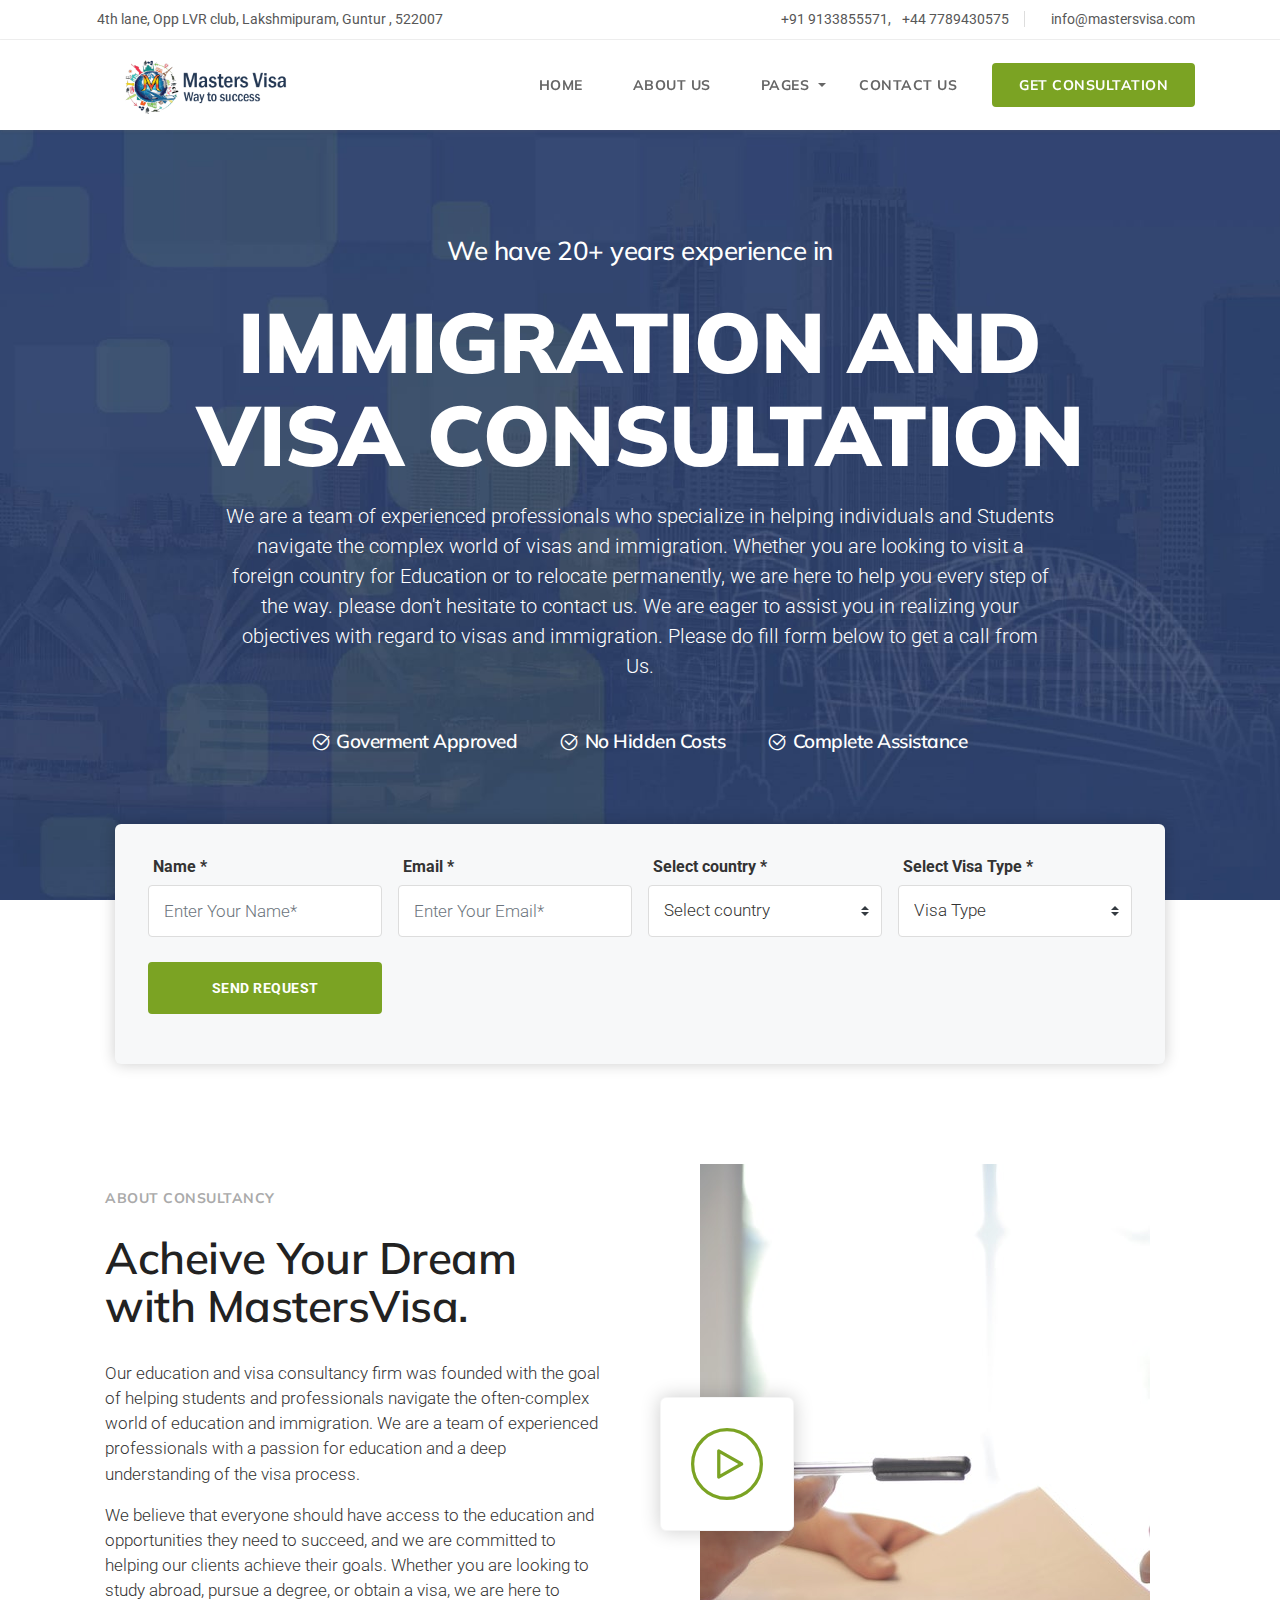
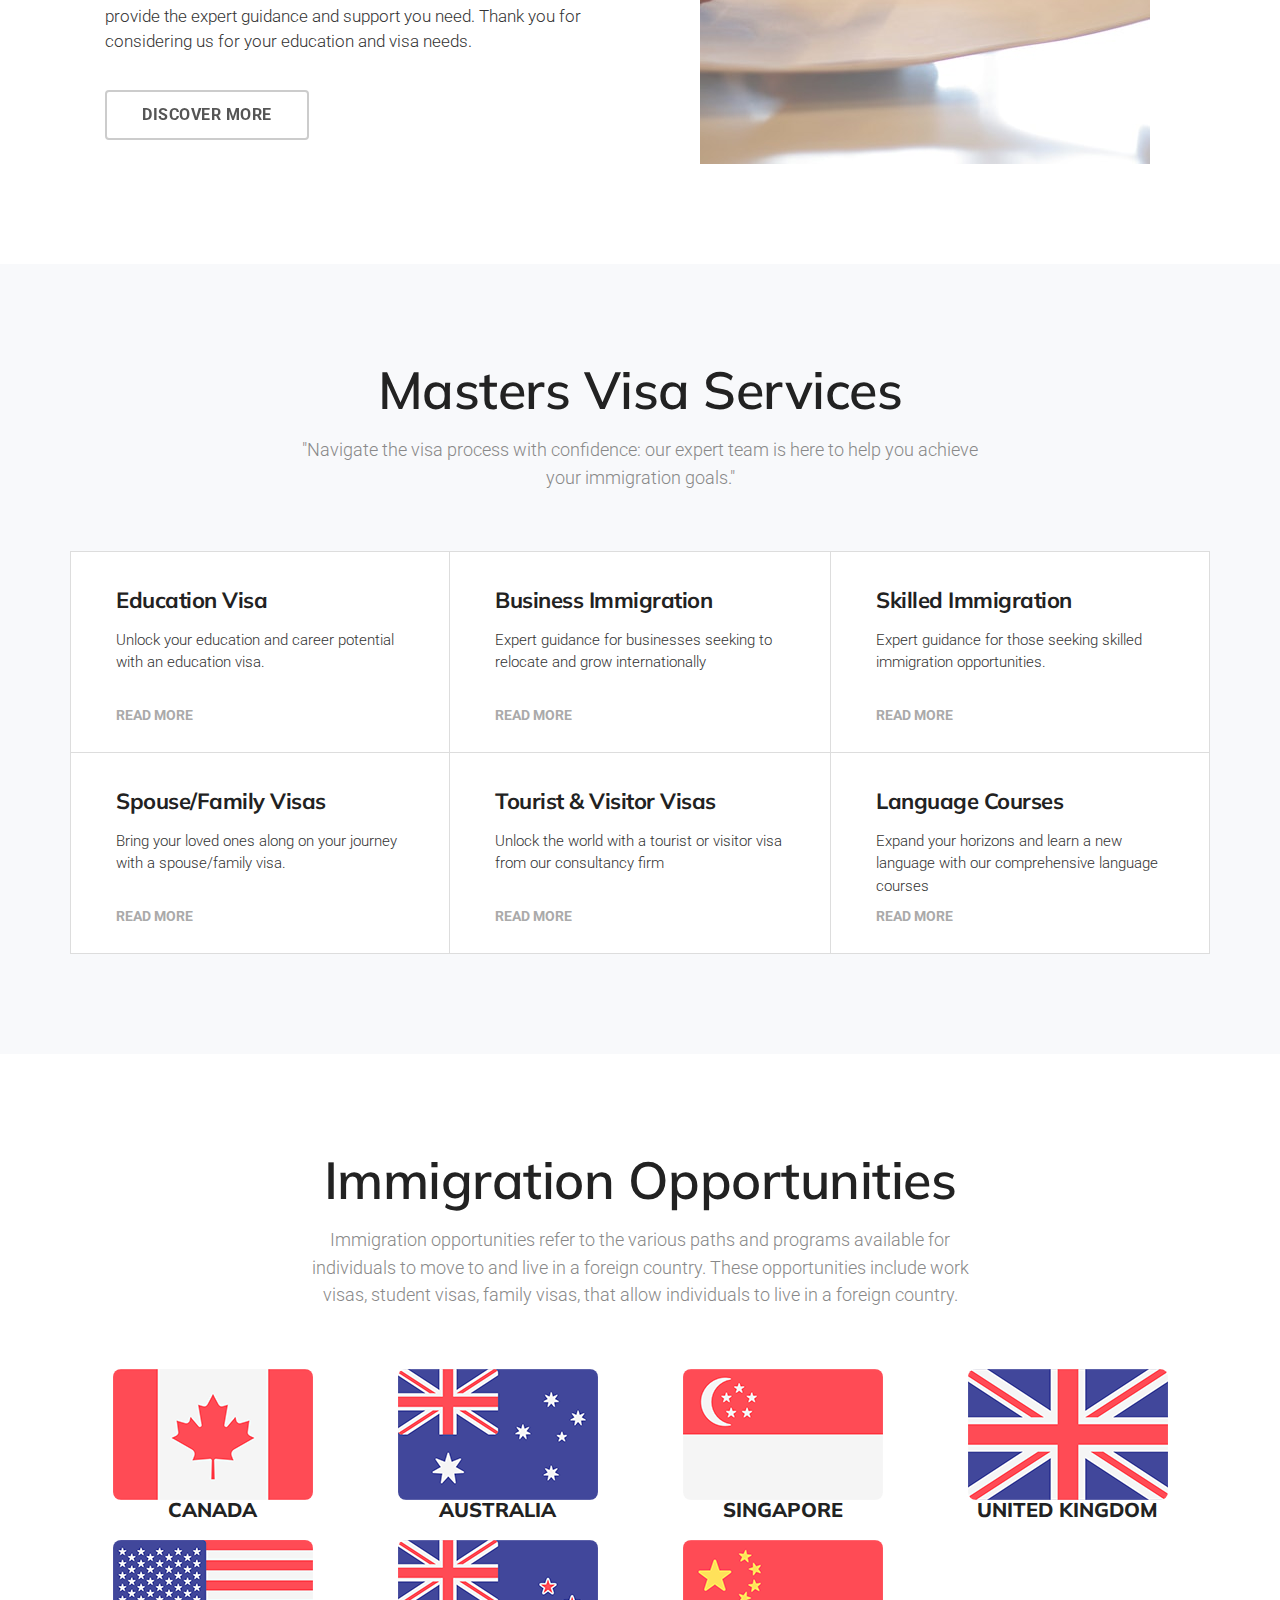
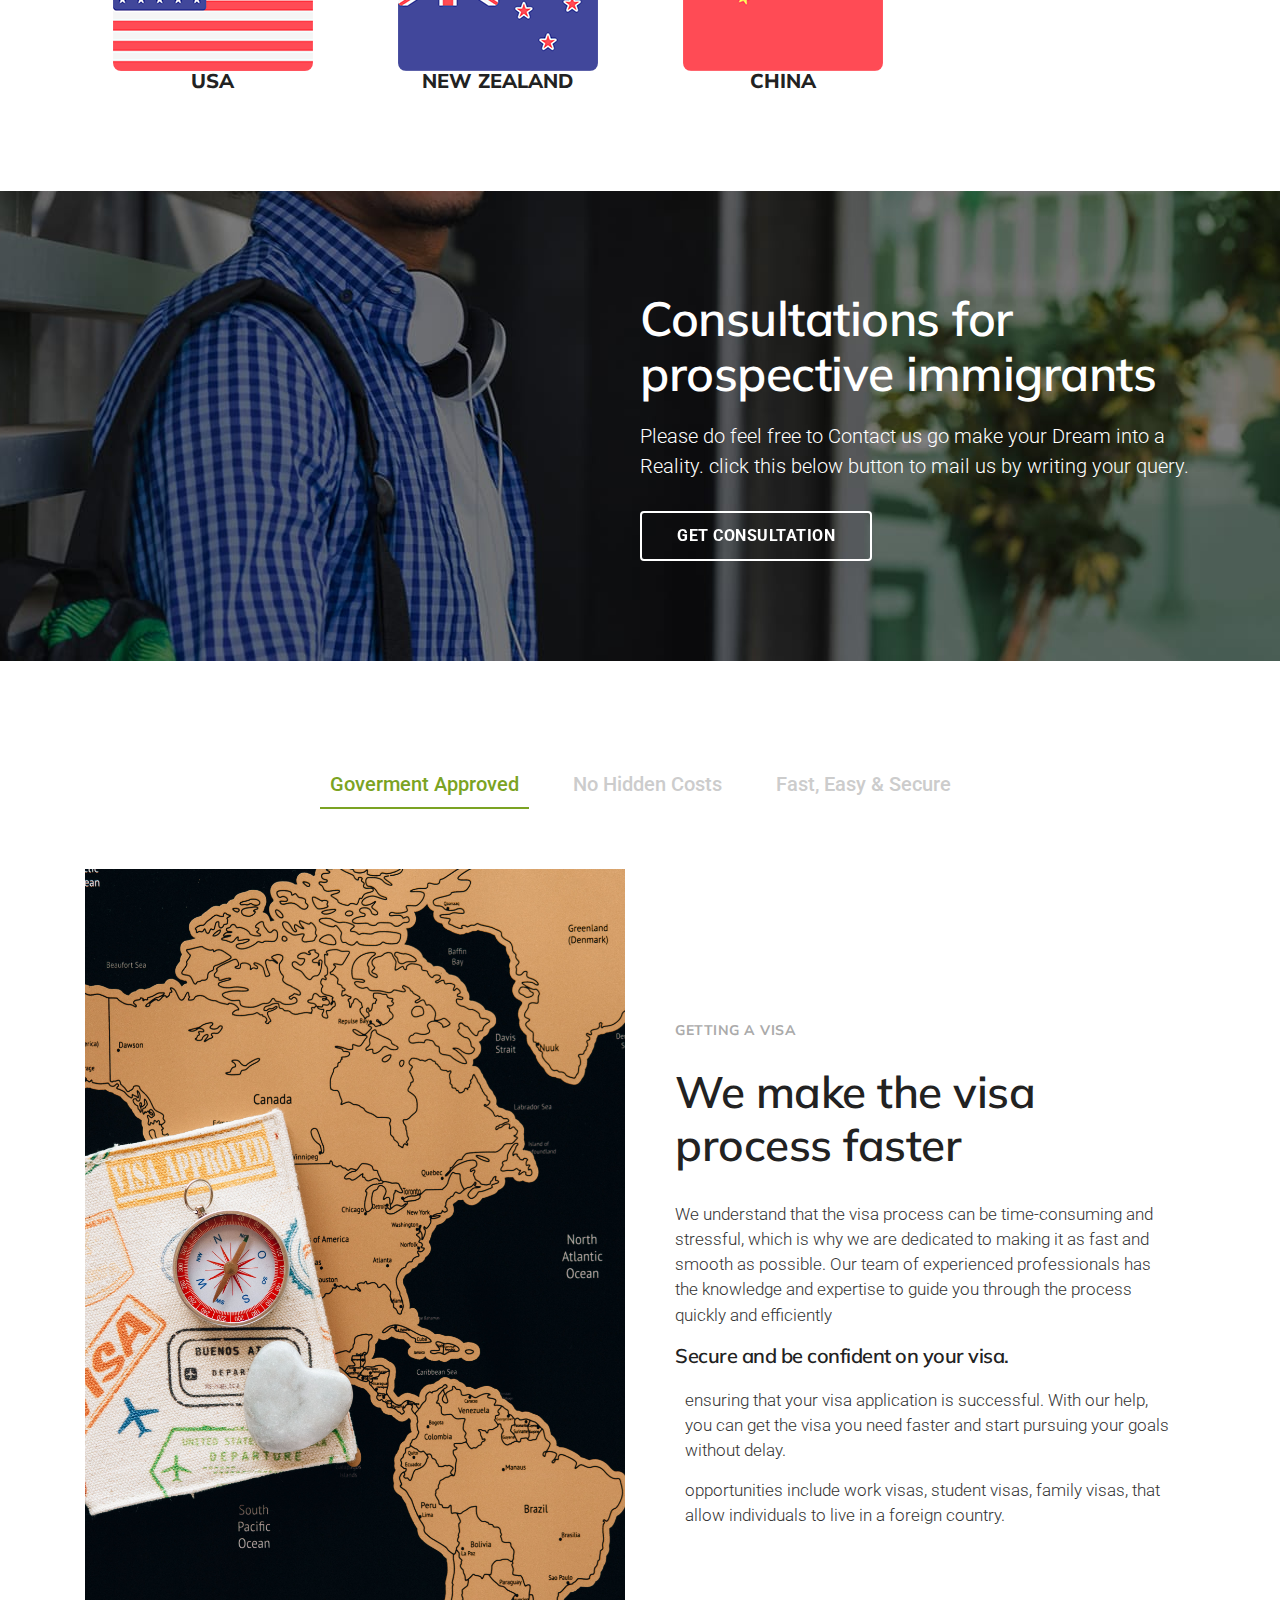
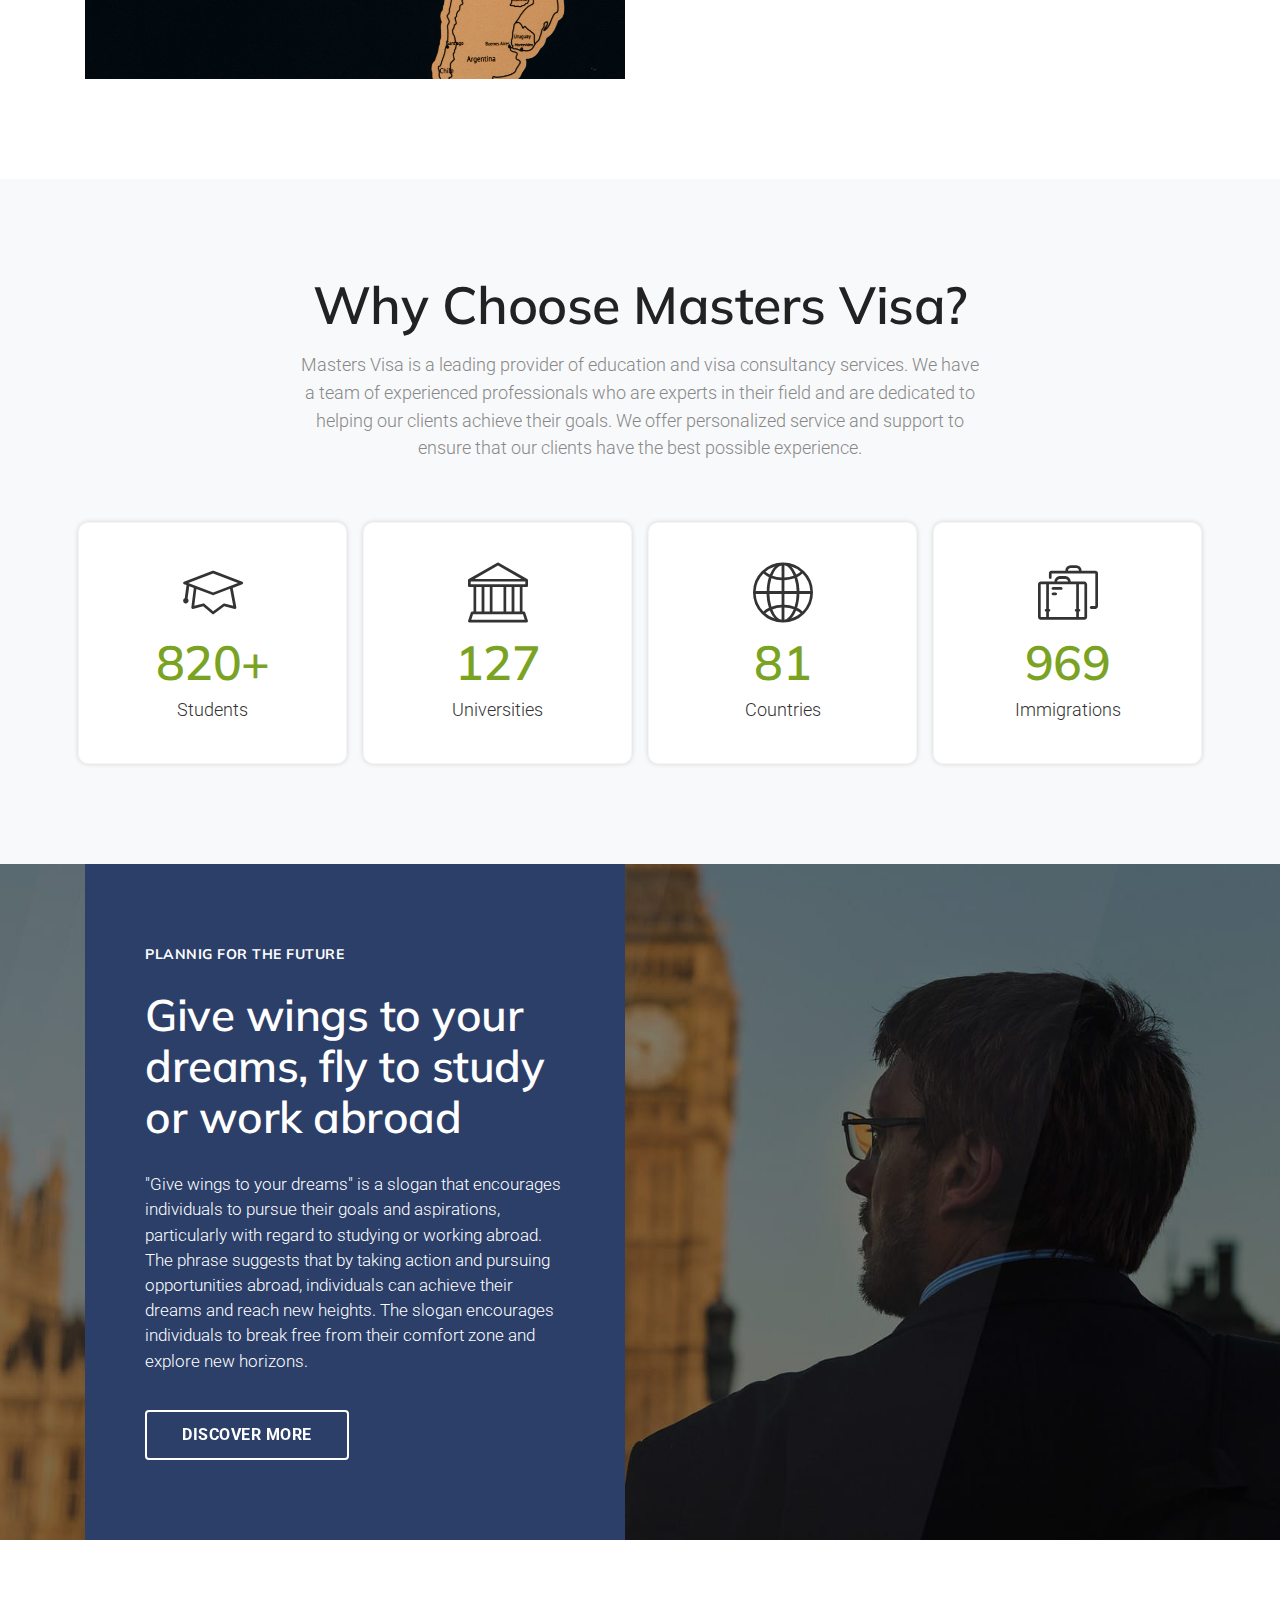
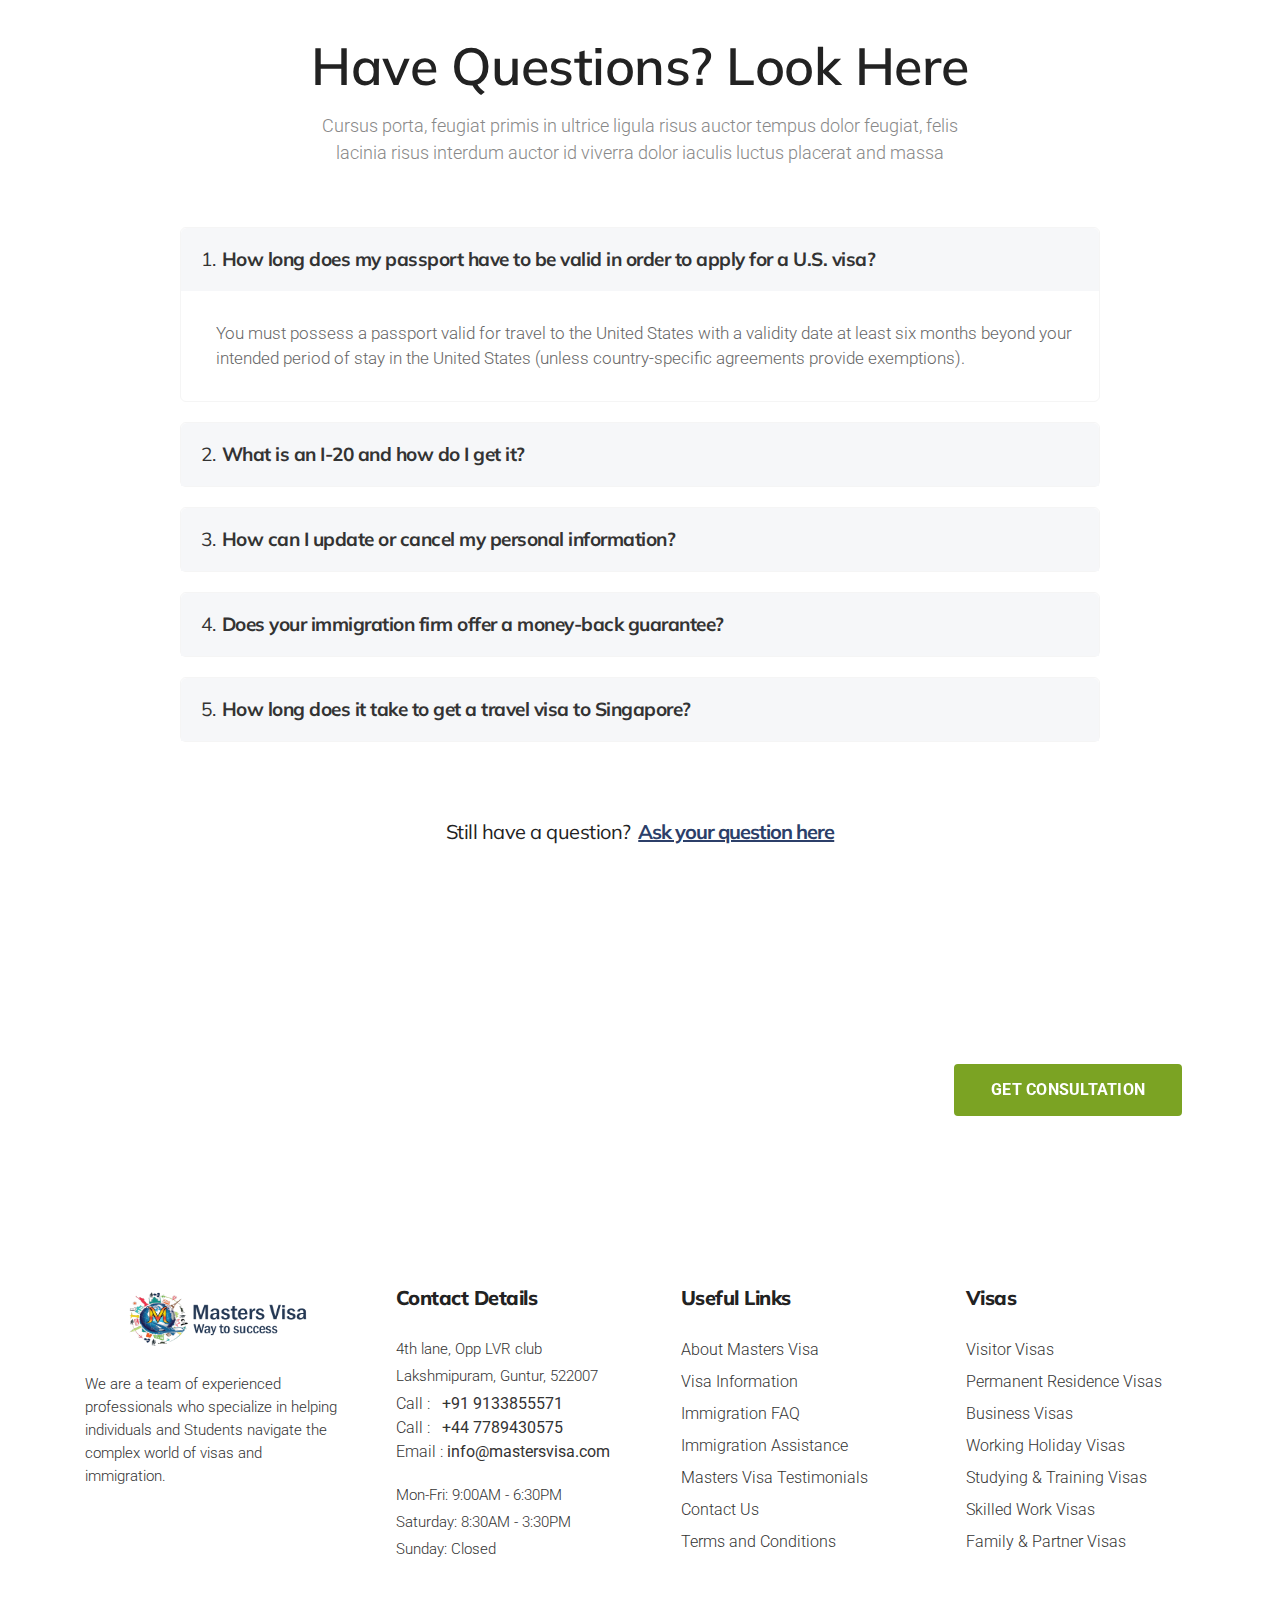
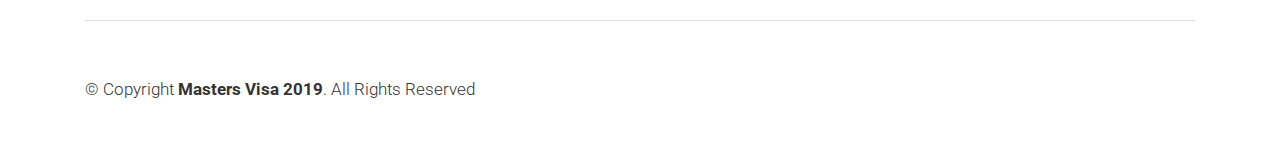
==== index.html @ 9160d94f "first commit" ====
<!DOCTYPE html>

<html lang="en">

<head>

	<meta charset="utf-8">
	<meta http-equiv="X-UA-Compatible" content="IE=edge" />
	<meta name="author" content="Koushik krishna Boddu" />
	<meta name="description" content="Masters Visa - Immigration and Visa Consulting Website" />
	<meta name="keywords" content="education visa, work visa, job placement support, loans, Business, Coaching, Consulting, Creative, Immigration, Visa">
	<meta name="viewport" content="width=device-width, initial-scale=1.0" />
	<meta name="keywords" content="visa, abroad education, visiting visa, H1B, immigration, consultancy, Travel visa, student visa, PR visa, Business visa, Family visa, tourist visa">

	<!-- SITE TITLE -->
	<title>Masters Visa - Way to Success</title>

	<!-- FAVICON AND TOUCH ICONS  -->
	<link rel="shortcut icon" href="images/brand/favicon.ico" type="image/x-icon">
	<link rel="icon" href="images/brand/favicon.ico" type="image/x-icon">
	<link rel="apple-touch-icon" sizes="152x152" href="images/apple-touch-icon-152x152.png">
	<link rel="apple-touch-icon" sizes="120x120" href="images/apple-touch-icon-120x120.png">
	<link rel="apple-touch-icon" sizes="76x76" href="images/apple-touch-icon-76x76.png">
	<link rel="apple-touch-icon" href="images/apple-touch-icon.png">
	<link rel="icon" href="apple-touch-icon.png" type="image/x-icon">

	<!-- GOOGLE FONTS -->
	<link href="https://fonts.googleapis.com/css?family=Roboto:300,400,700" rel="stylesheet">
	<link href="https://fonts.googleapis.com/css?family=Muli:400,600,700,800,900&display=swap" rel="stylesheet">

	<!-- BOOTSTRAP CSS -->
	<link href="css/bootstrap.min.css" rel="stylesheet">

	<!-- FONT ICONS -->
	<link href="https://use.fontawesome.com/releases/v5.7.2/css/all.css" integrity="sha384-fnmOCqbTlWIlj8LyTjo7mOUStjsKC4pOpQbqyi7RrhN7udi9RwhKkMHpvLbHG9Sr" rel="stylesheet" crossorigin="anonymous">
	<link href="css/flaticon.css" rel="stylesheet">

	<!-- PLUGINS STYLESHEET -->
	<link href="css/menu.css" rel="stylesheet">
	<link id="effect" href="css/dropdown-effects/fade-down.css" media="all" rel="stylesheet">
	<link href="css/tweenmax.css" rel="stylesheet">
	<link href="css/magnific-popup.css" rel="stylesheet">
	<link href="css/owl.carousel.min.css" rel="stylesheet">
	<link href="css/owl.theme.default.min.css" rel="stylesheet">

	<!-- TEMPLATE CSS -->
	<!-- <link href="css/aqua.css" rel="stylesheet">    -->
	<!-- <link href="css/blue.css" rel="stylesheet">    -->
	<!-- <link href="css/darkred.css" rel="stylesheet"> -->
	<!-- <link href="css/green.css" rel="stylesheet">   -->
	<link href="css/olive.css" rel="stylesheet">
	<!-- <link href="css/red.css" rel="stylesheet">     -->
	<!-- <link href="css/orange.css" rel="stylesheet"> -->
	<!-- <link href="css/salmon.css" rel="stylesheet">  -->
	<!-- <link href="css/teal.css" rel="stylesheet">    -->
	<!-- <link href="css/yellow.css" rel="stylesheet">  -->

	<!-- RESPONSIVE CSS -->
	<link href="css/responsive.css" rel="stylesheet">

</head>




<body>




	<!-- PRELOADER SPINNER
		============================================= -->
	<!-- <div id="loader-wrapper">
		<div id="loader">
			<div class="cssload-box-loading"></div>
		</div>
	</div>
 -->



	<!-- PAGE CONTENT
		============================================= -->
	<div id="page" class="page">


		<!-- HEADER
			============================================= -->
		<header id="header-2" class="header white-menu">
			<div class="header-wrapper">


				<!-- MOBILE HEADER -->
				<div class="wsmobileheader clearfix">
					<a id="wsnavtoggle" class="wsanimated-arrow"><span></span></a>
					<span class="smllogo"><img src="images/brand/logo.png" width="200" height="50" alt="mobile-logo" /></span>
					<a href="tel:+91 9133855571" class="callusbtn"><i class="fas fa-phone"></i></a>
				</div>


				<!-- HEADER STRIP -->
				<div class="headtoppart bg-white clearfix">
					<div class="headerwp clearfix">

						<!-- Infotmation -->
						<div class="headertopleft">
							<div class="header-info clearfix">
								<span class="txt-400"><i class="fas fa-map-marker-alt"></i>4th lane, Opp LVR club,
									Lakshmipuram, Guntur , 522007</span>
							</div>
						</div>

						<!-- Contacts -->
						<div class="headertopright header-contacts">
							<a href="tel:+91 9133855571" class="callusbtn txt-400"><i class="fas fa-phone"></i>+91
								9133855571,</a>
							<a href="tel:+91 9133855571" class="callusbtn b-right txt-400">&#8194;+44 7789430575</a>
							<a href="mailto:info@mastersvisa.com" class="txt-400"><i class="far fa-envelope-open"></i>info@mastersvisa.com</a>
						</div>

					</div>
				</div> <!-- END HEADER STRIP -->


				<!-- NAVIGATION MENU -->
				<div class="wsmainfull menu clearfix">
					<div class="wsmainwp clearfix">


						<!-- LOGO IMAGE -->
						<!-- For Retina Ready displays take a image with double the amount of pixels that your image will be displayed (e.g 360 x 90 pixels) -->
						<div class="desktoplogo"><a href="#" class="logo-black"><img src="images/brand/logo.png" width="250" height="60" alt="header-logo"></a></div>
						<div class="desktoplogo"><a href="#" class="logo-white"><img src="images/brand/logo.png" width="250" height="60" alt="header-logo"></a></div>


						<!-- MAIN MENU -->
						<nav class="wsmenu clearfix blue-header">
							<ul class="wsmenu-list">


								<!-- DROPDOWN MENU -->
								<li><a href="index">Home </a>
									<!-- <ul class="sub-menu">
										<li aria-haspopup="true"><a href="#">Dummy Link #1</a></li>
										<li aria-haspopup="true"><a href="#">Dummy Link #2</a></li>
										<li aria-haspopup="true"><a href="#">Dummy Link #3</a></li>
										<li aria-haspopup="true"><a href="#">Dummy Link #4</a></li>
										<li aria-haspopup="true"><a href="#">Dummy Link #5</a></li>
									</ul> -->
								</li> <!-- END DROPDOWN MENU -->

								<li><a href="about">About Us </a></li>
								<!-- PAGES -->
								<li aria-haspopup="true"><a href="#">Pages <span class="wsarrow"></span></a>
									<div class="wsmegamenu clearfix">
										<div class="container">
											<div class="row">

												<!-- MEGAMENU LINKS -->
												<ul class="col-lg-4 col-md-12 col-xs-12 link-list">
													<li class="title">Standard Pages:</li>

													<li><a href="courses-list">Courses List </a></li>
													<li><a href="course-details">Course Details </a></li>
													<li><a href="partners">Partners & Colleges</a></li>
													<li><a href="faqs">FAQs </a></li>
												</ul>

												<!-- MEGAMENU LINKS -->
												<ul class="col-lg-4 col-md-12 col-xs-12 link-list">
													<li class="title">Special Pages:</li>



													<li><a href="visa-list">Visa List </a></li>
													<li><a href="visa-details">Visa Details Page</a></li>
												</ul>

											</div> <!-- End row -->
										</div> <!-- End container -->
									</div> <!-- End wsmegamenu -->
								</li> <!-- END PAGES -->



								<!-- SIMPLE NAVIGATION LINK -->
								<li class="nl-simple" aria-haspopup="true"><a href="contact.php">Contact Us</a></li>


								<!-- LAST NAVIGATION LINK -->
								<li class="nl-simple" aria-haspopup="true">
									<a href="contacts-1" class="header-btn btn-primary tra-black-hover last-link">Get Consultation</a>
								</li>


							</ul>
						</nav> <!-- END MAIN MENU -->

					</div>
				</div> <!-- END NAVIGATION MENU -->


			</div> <!-- End header-wrapper -->
		</header> <!-- END HEADER -->




		<!-- HERO-9
			============================================= -->
		<section id="hero-9" class="hero-section">


			<!-- HERO TEXT -->
			<div class="bg-scroll hero-9-txt division">
				<div class="container white-color">
					<div id="hero-9-content" class="row">
						<div class="col-lg-10 offset-lg-1 hero-txt text-center">

							<!-- Title -->
							<h4 class="h4-xs">We have 20+ years experience in</h4>
							<h2>Immigration and Visa Consultation</h2>

							<!-- Text -->
							<p class="p-md"> We are a team of experienced
								professionals who specialize in helping individuals and Students navigate the complex
								world of visas and immigration. Whether you are looking to visit a foreign country for
								Education or to relocate permanently, we are here to help you every step of the way.
								please don't hesitate to contact us. We are eager to assist you in realizing your
								objectives with regard to visas and immigration. Please do fill form below to get a call
								from Us.
							</p>

							<!-- HERO LINKS -->
							<div class="hero-links icon-xs text-center clearfix">
								<h5 class="h5-sm"><span class="flaticon-375-checked"></span> Goverment Approved</h5>
								<h5 class="h5-sm"><span class="flaticon-375-checked"></span> No Hidden Costs</h5>
								<h5 class="h5-sm"><span class="flaticon-375-checked"></span> Complete Assistance</h5>
							</div>

						</div>
					</div>
				</div> <!-- End container -->
			</div> <!-- END HERO TEXT -->


			<!-- HERO FORM -->
			<div class="hero-9-form division">
				<div class="container">
					<div id="hero-form">
						<form name="heroRegisterForm" class="row hero-register-form">

							<!-- Register Form Input -->
							<div id="input-name" class="col-lg-3">
								<p>Name *</p>
								<input type="text" name="name" class="form-control name" placeholder="Enter Your Name*" required>
							</div>

							<!-- Register Form Input -->
							<div id="input-email" class="col-lg-3">
								<p>Email *</p>
								<input type="text" name="email" class="form-control email" placeholder="Enter Your Email*" required>
							</div>

							<!-- Select country -->
							<div id="input-country" class="col-lg-3 input-country">
								<p>Select country *</p>
								<select id="inlineFormCustomSelect2" name="country" class="custom-select country" required>
									<option value="">Select country</option>
									<option>United States</option>
									<option>United Kingdom</option>
									<option>Canada</option>
									<option>Australia</option>
									<option>Indonesia</option>
									<option>Sweden</option>
								</select>
							</div>

							<!-- Register Form Select -->
							<div id="input-visa" class="col-lg-3 input-visa">
								<p>Select Visa Type *</p>
								<select id="inlineFormCustomSelect2" name="visa" class="custom-select visa" required>
									<option value="">Visa Type</option>
									<option>Travel Visa</option>
									<option>Business Visa</option>
									<option>Student Visa</option>
									<option>Working Visa</option>
									<option>PR Visa</option>
									<option>Family Visa</option>
								</select>
							</div>

							<!-- Register Form Button -->
							<div class="col-lg-3 form-btn">
								<button type="submit" class="btn btn-primary tra-black-hover submit">Send
									Request</button>
							</div>

							<!-- Register Form Message -->
							<div class="col-lg-12 hero-form-msg text-center">
								<div class="sending-msg"><span class="loading"></span></div>
							</div>

						</form>
					</div>
				</div> <!-- End container -->
			</div> <!-- END HERO FORM -->


		</section> <!-- END HERO-9 -->




		<!-- ABOUT-1
			============================================= -->
		<section id="about-1" class="wide-60 about-section division">
			<div class="container">
				<div class="row d-flex align-items-center">


					<!-- ABOUT TEXT	-->
					<div class="col-md-6">
						<div class="about-1-txt pc-20 mb-40">

							<!-- Section ID -->
							<span class="section-id id-color">About Consultancy</span>

							<!-- Title -->
							<h3 class="h3-lg">Acheive Your Dream with MastersVisa.</h3>

							<!-- Text -->
							<p>Our education and visa consultancy firm was founded with the goal of helping students and
								professionals navigate the often-complex world of education and immigration. We are a
								team of experienced professionals with a passion for education and a deep understanding
								of the visa process.
							</p>

							<!-- Text -->
							<p>We believe that everyone should have access to the education and opportunities they need
								to succeed, and we are committed to helping our clients achieve their goals. Whether you
								are looking to study abroad, pursue a degree, or obtain a visa, we are here to provide
								the expert guidance and support you need. Thank you for considering us for your
								education and visa needs.
							</p>

							<!-- Button -->
							<a href="about" class="btn btn-md btn-tra-grey black-hover btn-arrow">
								<span>Discover More <i class="fas fa-arrow-right"></i></span>
							</a>

						</div>
					</div> <!-- END ABOUT TEXT	-->


					<!-- ABOUT IMAGE -->
					<div class="col-md-6">
						<div class="about-img text-center mb-40">

							<!-- Image -->
							<img class="img-fluid" src="images/about-home.jpg" alt="about-image" />

							<!-- Video Link -->
							<div class="video-square">
								<div class="video-link icon-lg primary-color">
									<a class="video-popup2" href="#">
										<span class="flaticon-159-play-button"></span>
									</a>
								</div>
							</div>

						</div>
					</div>


				</div> <!-- End row -->
			</div> <!-- End container -->
		</section> <!-- END ABOUT-1 -->




		<!-- SERVICES-6
			============================================= -->
		<section id="services-6" class="bg-lightgrey wide-100 services-section division">
			<div class="container">


				<!-- SECTION TITLE -->
				<div class="row">
					<div class="col-md-12 section-title center">

						<!-- Title -->
						<h2 class="h2-xs">Masters Visa Services</h2>

						<!-- Text -->
						<p class="p-md">"Navigate the visa process with confidence: our expert team is here to help you
							achieve your immigration goals."
						</p>

					</div>
				</div>


				<div class="row d-flex align-items-center">


					<!-- SERVICE BOX #1 -->
					<div id="sb-01" class="col-md-6 col-lg-4 sb-box">
						<div class="sbox-6">

							<!-- Text -->
							<h5 class="h5-lg">Education Visa</h5>
							<p class="p-sm">Unlock your education and career potential with an education visa.</p>

							<!--Link -->
							<a href="visa-details">Read More <i class="fas fa-caret-right"></i></a>

						</div>
					</div>


					<!-- SERVICE BOX #2 -->
					<div id="sb-02" class="col-md-6 col-lg-4 sb-box">
						<div class="sbox-6">

							<!-- Text -->
							<h5 class="h5-lg">Business Immigration</h5>
							<p class="p-sm">Expert guidance for businesses seeking to relocate and grow internationally
							</p>

							<!--Link -->
							<a href="visa-details">Read More <i class="fas fa-caret-right"></i></a>

						</div>
					</div>


					<!-- SERVICE BOX #3 -->
					<div id="sb-03" class="col-md-6 col-lg-4 sb-box">
						<div class="sbox-6">

							<!-- Text -->
							<h5 class="h5-lg">Skilled Immigration</h5>
							<p class="p-sm">Expert guidance for those seeking skilled immigration opportunities.</p>

							<!--Link -->
							<a href="visa-details">Read More <i class="fas fa-caret-right"></i></a>

						</div>
					</div>


					<!-- SERVICE BOX #4 -->
					<div id="sb-04" class="col-md-6 col-lg-4 sb-box">
						<div class="sbox-6">

							<!-- Text -->
							<h5 class="h5-lg">Spouse/Family Visas</h5>
							<p class="p-sm">Bring your loved ones along on your journey with a spouse/family visa.</p>

							<!--Link -->
							<a href="visa-details">Read More <i class="fas fa-caret-right"></i></a>

						</div>
					</div>


					<!-- SERVICE BOX #5 -->
					<div id="sb-05" class="col-md-6 col-lg-4 sb-box">
						<div class="sbox-6">

							<!-- Text -->
							<h5 class="h5-lg">Tourist & Visitor Visas</h5>
							<p class="p-sm">Unlock the world with a tourist or visitor visa from our consultancy firm
							</p>

							<!--Link -->
							<a href="visa-details">Read More <i class="fas fa-caret-right"></i></a>

						</div>
					</div>


					<!-- SERVICE BOX #6 -->
					<div id="sb-06" class="col-md-6 col-lg-4 sb-box">
						<div class="sbox-6">

							<!-- Text -->
							<h5 class="h5-lg">Language Courses</h5>
							<p class="p-sm">Expand your horizons and learn a new language with our comprehensive
								language courses</p>

							<!--Link -->
							<a href="visa-details">Read More <i class="fas fa-caret-right"></i></a>

						</div>
					</div>


				</div> <!-- End row -->
			</div> <!-- End container -->
		</section> <!-- END SERVICES-6 -->




		<!-- COUNTRIES-3
			============================================= -->
		<section id="countries-3" class="wide-80 countries-section division">
			<div class="container">


				<!-- SECTION TITLE -->
				<div class="row">
					<div class="col-md-12 section-title center">

						<!-- Title -->
						<h2 class="h2-xs">Immigration Opportunities</h2>

						<!-- Text -->
						<p class="p-md">Immigration opportunities refer to the various paths and programs available for
							individuals to move to and live in a foreign country. These opportunities include work
							visas, student visas, family visas, that allow individuals to live in a foreign country.
						</p>

					</div>
				</div> <!-- END SECTION TITLE -->


				<div class="row">


					<!-- COUNTRY BOX -->
					<div class="col-sm-6 col-lg-3">
						<div class="cbox-3">
							<a href="country-details">

								<!-- Image -->
								<div class="hover-overlay">

									<img class="img-fluid" src="images/flags/canada.png" alt="country-preview" />
									<div class="item-overlay"></div>

									<!-- Title -->
									<div class="country-name black-color">
									</div>
								</div>
								<h5 class="h5-md">Canada</h5>

							</a>
						</div>
					</div>

					<!-- COUNTRY BOX -->
					<div class="col-sm-6 col-lg-3">
						<div class="cbox-3">
							<a href="country-details">

								<!-- Image -->
								<div class="hover-overlay">

									<img class="img-fluid" src="images/flags/australia.png" alt="country-preview" />
									<div class="item-overlay"></div>

									<!-- Title -->
									<div class="country-name black-color">
									</div>
								</div>
								<h5 class="h5-md">Australia</h5>

							</a>
						</div>
					</div>


					<!-- COUNTRY BOX -->
					<div class="col-sm-6 col-lg-3">
						<div class="cbox-3">
							<a href="country-details">

								<!-- Image -->
								<div class="hover-overlay">

									<img class="img-fluid" src="images/flags/singapore.png" alt="country-preview" />
									<div class="item-overlay"></div>

									<!-- Title -->
									<div class="country-name blue-color">
									</div>
								</div>
								<h5 class="h5-md">Singapore</h5>

							</a>
						</div>
					</div>


					<!-- COUNTRY BOX -->
					<div class="col-sm-6 col-lg-3">
						<div class="cbox-3">
							<a href="country-details">

								<!-- Image -->
								<div class="hover-overlay">

									<img class="img-fluid" src="images/flags/united-kingdom.png" alt="country-preview" />
									<div class="item-overlay"></div>

									<!-- Title -->
									<div class="country-name black-color">
									</div>
								</div>
								<h5 class="h5-md">United Kingdom</h5>

							</a>
						</div>
					</div>


					<!-- COUNTRY BOX -->
					<div class="col-sm-6 col-lg-3">
						<div class="cbox-3">
							<a href="country-details">

								<!-- Image -->
								<div class="hover-overlay">

									<img class="img-fluid" src="images/flags/usa.png" alt="country-preview" />
									<div class="item-overlay"></div>

									<!-- Title -->
									<div class="country-name black-color">
									</div>


								</div>
								<h5 class="h5-md">USA</h5>

							</a>
						</div>
					</div>


					<!-- COUNTRY BOX -->
					<div class="col-sm-6 col-lg-3">
						<div class="cbox-3">
							<a href="country-details">

								<!-- Image -->
								<div class="hover-overlay">

									<img class="img-fluid" src="images/flags/new-zealand.png" alt="country-preview" />
									<div class="item-overlay"></div>

									<!-- Title -->
									<div class="country-name white-color">
									</div>
								</div>
								<h5 class="h5-md">New Zealand</h5>
							</a>
						</div>
					</div>


					<!-- COUNTRY BOX -->
					<div class="col-sm-6 col-lg-3">
						<div class="cbox-3">
							<a href="country-details">

								<!-- Image -->
								<div class="hover-overlay">

									<img class="img-fluid" src="images/flags/china.png" alt="country-preview" />
									<div class="item-overlay"></div>

									<!-- Title -->
									<div class="country-name blue-color">
									</div>
								</div>
								<h5 class="h5-md">China</h5>
							</a>
						</div>
					</div>


				</div> <!-- End row -->
			</div> <!-- End container -->
		</section> <!-- END COUNTRIES-3 -->




		<!-- CALL TO ACTION-4
			============================================= -->
		<section id="cta-4" class="bg-fixed cta-section division">
			<div class="container white-color">
				<div class="row d-flex align-items-center">


					<!-- CALL TO ACTION TEXT -->
					<div class="col-md-8 col-lg-7 offset-md-4 offset-lg-5">
						<div class="cta-txt">

							<!-- Title  -->
							<h3 class="h3-xl">Consultations for prospective immigrants</h3>

							<!-- Text -->
							<p class="p-lg">Please do feel free to Contact us go make your Dream into a Reality.
								click this below button to mail us by writing your query.
							</p>

							<!-- Button  -->
							<a href="mailto:info@mastersvisa.com" class="btn btn-md btn-tra-white primary-hover btn-arrow">
								<span>Get Consultation <i class="fas fa-arrow-right"></i></span>
							</a>

						</div>
					</div>


				</div> <!-- End row -->
			</div> <!-- End container -->
		</section> <!-- END CALL TO ACTION-4 -->




		<!-- TABS-2
			============================================= -->
		<section id="tabs-2" class="wide-60 tabs-section division">
			<div class="container">
				<div class="row">


					<!-- TABS NAVIGATION -->
					<div class="col-md-12">
						<div class="tabs-nav clearfix">
							<ul class="tabs-2 primary-tabs">

								<!-- TAB-1 LINK -->
								<li class="tab-link displayed" data-tab="tab-11">
									<span>Goverment Approved</span>
								</li>

								<!-- TAB-2 LINK -->
								<li class="tab-link" data-tab="tab-12">
									<span>No Hidden Costs</span>
								</li>

								<!-- TAB-3 LINK -->
								<li class="tab-link" data-tab="tab-13">
									<span>Fast, Easy & Secure</span>
								</li>

							</ul>
						</div>
					</div> <!-- END TABS NAVIGATION -->


					<!-- TABS CONTENT -->
					<div class="col-md-12">
						<div class="tabs-content">


							<!-- TAB-1 CONTENT -->
							<div id="tab-11" class="tab-content displayed">
								<div class="row d-flex align-items-center">


									<!-- TAB-1 IMAGE -->
									<div class="col-md-6 mb-40">
										<div class="tab-img text-center">
											<img class="img-fluid" src="images/sidebox.jpg" alt="tab-image" />
										</div>
									</div>


									<!-- TAB-1 TEXT -->
									<div class="col-md-6">
										<div class="txt-block pc-20 mb-40">

											<!-- Section ID -->
											<span class="section-id id-color">Getting a visa</span>

											<!-- Title -->
											<h3 class="h3-lg">We make the visa process faster</h3>

											<!-- Text -->
											<p>We understand that the visa process can be time-consuming and stressful,
												which is why we are dedicated to making it as fast and smooth as
												possible. Our team of experienced professionals has the knowledge and
												expertise to guide you through the process quickly and efficiently
											</p>

											<!-- Small Title -->
											<h5 class="h5-md">Secure and be confident on your visa.</h5>

											<!-- Text Box #1 -->
											<div class="box-list">
												<div class="box-list-icon"><i class="fas fa-genderless"></i></div>
												<p>ensuring that your visa application is successful. With our help, you
													can get the visa you need faster and start pursuing your goals
													without delay.
												</p>
											</div>

											<!-- Text Box #2 -->
											<div class="box-list">
												<div class="box-list-icon"><i class="fas fa-genderless"></i></div>
												<p>opportunities include work
													visas, student visas, family visas, that allow individuals to live
													in a foreign country.
												</p>
											</div>

										</div>
									</div>


								</div> <!-- End row -->
							</div> <!-- END TAB-1 CONTENT -->


							<!-- TAB-2 CONTENT -->
							<div id="tab-12" class="tab-content">
								<div class="row d-flex align-items-center">


									<!-- TAB-2 IMAGE -->
									<div class="col-md-6">
										<div class="tab-img text-center mb-40">
											<img class="img-fluid" src="images/image-03.png" alt="tab-image" />
										</div>
									</div>


									<!-- TAB-2 TEXT -->
									<div class="col-md-6">
										<div class="txt-block pc-20 mb-40">

											<!-- Section ID -->
											<span class="section-id id-color">We love our clients</span>

											<!-- Title -->
											<h3 class="h3-lg">Thousands of people choose our services</h3>

											<!-- Text -->
											<p>Semper lacus cursus porta, feugiat primis ligula risus auctor and rhoncus
												in ultrice
												ligula purus ipsum primis in cubilia augue vitae laoreet augue in
												cubilia augue egestas
												an ipsum turpis magna nihil impedit ligula risus. Mauris donec ociis et
												magnis sapien etiam
											</p>

											<!-- Text -->
											<p>An enim nullam tempor sapien gravida donec enim blandit ipsum at porta
												justo integer velna
												vitae auctor integer congue magna pretium purus pretium. An magnis nulla
												dolor sapien augue
												erat iaculis
											</p>

											<!-- Button -->
											<a href="#" class="btn btn-tra-grey primary-hover btn-arrow">
												<span>Discover More <i class="fas fa-arrow-right"></i></span>
											</a>

										</div>
									</div>


								</div> <!-- End row -->
							</div> <!-- END TAB-2 CONTENT -->


							<!-- TAB-3 CONTENT -->
							<div id="tab-13" class="tab-content">
								<div class="row d-flex align-items-center">


									<!-- TAB-3 IMAGE -->
									<div class="col-md-6">
										<div class="tab-img text-center mb-40">
											<img class="img-fluid" src="images/image-02.png" alt="tab-image" />
										</div>
									</div>


									<!-- TAB-3 TEXT -->
									<div class="col-md-6">
										<div class="txt-block pc-20 mb-40">

											<!-- Section ID -->
											<span class="section-id id-color">Professional Advisors</span>

											<!-- Title -->
											<h3 class="h3-lg">Get guarantee success with our advisors</h3>

											<!-- Text Box #1 -->
											<div class="box-list">
												<div class="box-list-icon"><i class="fas fa-genderless"></i></div>
												<p>Semper lacus cursus porta, feugiat primis ligula risus auctor and
													rhoncus in ultrice
													ligula purus ipsum primis in cubilia augue vitae laoreet augue in
													cubilia augue egestas
													an ipsum turpis
												</p>
											</div>

											<!-- Text Box #2 -->
											<div class="box-list">
												<div class="box-list-icon"><i class="fas fa-genderless"></i></div>
												<p>Fringilla risus nec, luctus mauris orci auctor purus euismod at
													pretium purus pretium
													ligula rutrum viverra tortor sapien sodales congue magna undo
													pretium purus pretium an
													magnis nulla
												</p>
											</div>

											<!-- Text Box #3 -->
											<div class="box-list">
												<div class="box-list-icon"><i class="fas fa-genderless"></i></div>
												<p>Quaerat sodales sapien undo euismod risus auctor egestas augue mauri
													undo viverra tortor
													sapien sodales sapien and vitae donec dolor sapien augue erat
													iaculis euismod
												</p>
											</div>

										</div>
									</div>


								</div> <!-- End row -->
							</div> <!-- END TAB-3 CONTENT -->


						</div>
					</div> <!-- END TABS CONTENT -->


				</div> <!-- End row -->
			</div> <!-- End container -->
		</section> <!-- END TABS-2 -->




		<!-- STATISTIC-2
			============================================= -->
		<div id="statistic-2" class="bg-tra-map bg-lightgrey wide-60 statistic-section division">
			<div class="container">


				<!-- SECTION TITLE -->
				<div class="row">
					<div class="col-md-12 section-title center">

						<!-- Title -->
						<h2 class="h2-xs">Why Choose Masters Visa?</h2>

						<!-- Text -->
						<p class="p-md">Masters Visa is a leading provider of education and visa consultancy services.
							We have a team of experienced professionals who are experts in their field and are dedicated
							to helping our clients achieve their goals. We offer personalized service and support to
							ensure that our clients have the best possible experience.
						</p>

					</div>
				</div> <!-- END SECTION TITLE -->


				<div class="row">


					<!-- STATISTIC BLOCK #1 -->
					<div class="col-md-6 col-lg-3">
						<div class="statistic-block icon-sm">

							<!-- Icon -->
							<span class="flaticon-316-mortarboard"></span>

							<!-- Text -->
							<h5 class="primary-color"><span class="count-element">820</span>+</h5>
							<p class="p-md">Students</p>

						</div>
					</div>

					<!-- STATISTIC BLOCK #2 -->
					<div class="col-md-6 col-lg-3">
						<div class="statistic-block icon-sm">

							<!-- Icon -->
							<span class="flaticon-431-bank"></span>

							<!-- Text -->
							<h5 class="primary-color"><span class="count-element">127</span></h5>
							<p class="p-md">Universities</p>

						</div>
					</div>

					<!-- STATISTIC BLOCK #3 -->
					<div class="col-md-6 col-lg-3">
						<div class="statistic-block icon-sm">

							<!-- Icon -->
							<span class="flaticon-285-internet-2"></span>

							<!-- Text -->
							<h5 class="primary-color"><span class="count-element">81</span></h5>
							<p class="p-md">Countries</p>

						</div>
					</div>

					<!-- STATISTIC BLOCK #4 -->
					<div class="col-md-6 col-lg-3">
						<div class="statistic-block icon-sm">

							<!-- Icon -->
							<span class="flaticon-067-suitcase-1"></span>

							<!-- Text -->
							<h5 class="primary-color"><span class="count-element">969</span></h5>
							<p class="p-md">Immigrations</p>

						</div>
					</div>


				</div> <!-- End row -->
			</div> <!-- End container -->
		</div> <!-- END STATISTIC-2 -->

		<!--  -->




		<!-- ABOUT-8
			============================================= -->
		<section id="about-8" class="about-section division">
			<div class="container">
				<div class="row">


					<!-- ABOUT TEXT -->
					<div class="col-md-7 col-lg-6">
						<div class="about-8-txt bg-darkblue white-color">

							<!-- Section ID -->
							<span class="section-id id-color">Plannig For The Future</span>

							<!-- Title -->
							<h3 class="h3-lg">Give wings to your dreams, fly to study or work abroad</h3>

							<!-- Text-->
							<p>"Give wings to your dreams" is a slogan that encourages individuals to pursue their goals
								and aspirations, particularly with regard to studying or working abroad. The phrase
								suggests that by taking action and pursuing opportunities abroad, individuals can
								achieve their dreams and reach new heights. The slogan encourages individuals to break
								free from their comfort zone and explore new horizons.
							</p>

							<!-- Button -->
							<a href="contacts-1" class="btn btn-md btn-tra-white primary-hover btn-arrow">
								<span>Discover More <i class="fas fa-arrow-right"></i></span>
							</a>

						</div>
					</div>


				</div> <!-- End row -->
			</div> <!-- End container -->
		</section> <!-- END ABOUT-8 -->




		<!-- FAQs-1
			============================================= -->
		<section id="faqs-1" class="wide-100 faqs-section division">
			<div class="container">


				<!-- SECTION TITLE -->
				<div class="row">
					<div class="col-md-12 section-title center">

						<!-- Title -->
						<h2 class="h2-xs">Have Questions? Look Here</h2>

						<!-- Text -->
						<p class="p-md">Cursus porta, feugiat primis in ultrice ligula risus auctor tempus dolor
							feugiat,
							felis lacinia risus interdum auctor id viverra dolor iaculis luctus placerat and massa
						</p>

					</div>
				</div> <!-- END SECTION TITLE -->


				<!-- QUESTIONS HOLDER -->
				<div class="row">
					<div class="col-lg-10 offset-lg-1">
						<div id="accordion" role="tablist">


							<!-- QUESTION #1 -->
							<div class="card">

								<!-- Question -->
								<div class="card-header" role="tab" id="headingOne">
									<h5 class="h5-sm">
										<a data-toggle="collapse" href="#collapseOne" role="button" aria-expanded="true" aria-controls="collapseOne">
											<span>1.</span> How long does my passport have to be valid in order to apply
											for a U.S. visa?
										</a>
									</h5>
								</div>

								<!-- Answer -->
								<div id="collapseOne" class="collapse show" role="tabpanel" aria-labelledby="headingOne" data-parent="#accordion">
									<div class="card-body">

										<!-- INFO BOX #1 -->
										<div class="box-list">
											<div class="box-list-icon"><i class="fas fa-genderless"></i></div>
											<p>You must possess a passport valid for travel to the United States with a
												validity date at least six months beyond your intended period of stay in
												the United States (unless country-specific agreements provide
												exemptions).
											</p>
										</div>

										<!-- INFO BOX #2 -->
										<!-- <div class="box-list">
											<div class="box-list-icon"><i class="fas fa-genderless"></i></div>
											<p>Nemo ipsam egestas volute turpis dolores ut aliquam quaerat sodales
												sapien undo pretium
												purus ligula tempus ipsum undo auctor a mauris lectus ipsum blandit
												porta justo integer
											</p>
										</div> -->

									</div>
								</div>


							</div> <!-- END QUESTION #1 -->


							<!-- QUESTION #2 -->
							<div class="card">

								<!-- Question -->
								<div class="card-header" role="tab" id="headingTwo">
									<h5 class="h5-sm">
										<a class="collapsed" data-toggle="collapse" href="#collapseTwo" role="button" aria-expanded="false" aria-controls="collapseTwo">
											<span>2.</span> What is an I-20 and how do I get it?
										</a>
									</h5>
								</div>

								<!-- Answer -->
								<div id="collapseTwo" class="collapse" role="tabpanel" aria-labelledby="headingTwo" data-parent="#accordion">
									<div class="card-body">

										<p>The Form I-20 is an official U.S. Government form, issued by a certified
											school, which a prospective nonimmigrant student must have in order to get
											an F-1 or M-1 visa. Form I-20 acts as proof-of-acceptance and contains the
											information necessary to pay the SEVIS I-901 fee, apply for a visa or change
											visa status, and be admitted into the United States.
										</p>

									</div>
								</div>

							</div> <!-- END QUESTION #2 -->


							<!-- QUESTION #3 -->
							<div class="card">

								<!-- Question -->
								<div class="card-header" role="tab" id="headingThree">
									<h5 class="h5-sm">
										<a class="collapsed" data-toggle="collapse" href="#collapseThree" role="button" aria-expanded="false" aria-controls="collapseThree">
											<span>3.</span> How can I update or cancel my personal information?
										</a>
									</h5>
								</div>

								<!-- Answer -->
								<div id="collapseThree" class="collapse" role="tabpanel" aria-labelledby="headingThree" data-parent="#accordion">
									<div class="card-body">

										<!-- Text -->
										<p>Nullam rutrum eget nunc varius etiam mollis risus congue aliquam etiam sapien
											egestas,
											congue gestas posuere cubilia congue ipsum mauris lectus laoreet gestas
											neque vitae
											auctor eros dolor luctus odio placerat magna cursus
										</p>

										<!-- INFO BOX #1 -->
										<div class="box-list">
											<div class="box-list-icon"><i class="fas fa-genderless"></i></div>
											<p>An magnis nulla dolor sapien augue erat iaculis purus tempor magna ipsum
												vitae purus
												primis pretium ligula rutrum luctus blandit porta justo integer. Feugiat
												a primis ultrice
												ligula risus auctor rhoncus purus ipsum primis
											</p>
										</div>

										<!-- INFO BOX #2 -->
										<div class="box-list">
											<div class="box-list-icon"><i class="fas fa-genderless"></i></div>
											<p>Quaerat sodales sapien undo euismod purus blandit laoreet augue an augue
												egestas. Augue
												iaculis purus tempor congue magna egestas magna ligula rutrum luctus
												risus ultrice undo
												luctus integer congue magna at pretium
											</p>
										</div>

									</div>
								</div>

							</div> <!-- END QUESTION #3 -->


							<!-- QUESTION #4 -->
							<div class="card">

								<!-- Question -->
								<div class="card-header" role="tab" id="headingFour">
									<h5 class="h5-sm">
										<a class="collapsed" data-toggle="collapse" href="#collapseFour" role="button" aria-expanded="false" aria-controls="collapseFour">
											<span>4.</span> Does your immigration firm offer a money-back guarantee?
										</a>
									</h5>
								</div>

								<!-- Answer -->
								<div id="collapseFour" class="collapse" role="tabpanel" aria-labelledby="headingFour" data-parent="#accordion">
									<div class="card-body">

										<!-- Text -->
										<p>Curabitur ac dapibus libero. Quisque eu tristique neque. Phasellus blandit
											tristique justo
											ut aliquam. Aliquam vitae molestie nunc. Quisque sapien justo, aliquet non
											molestie sed purus,
											venenatis nec. Aliquam eget lacinia elit. Vestibulum tincidunt tincidunt
											massa, et porttitor
										</p>

									</div>
								</div>

							</div> <!-- END QUESTION #4 -->


							<!-- QUESTION #5 -->
							<div class="card">

								<!-- Question -->
								<div class="card-header" role="tab" id="headingFive">
									<h5 class="h5-sm">
										<a class="collapsed" data-toggle="collapse" href="#collapseFive" role="button" aria-expanded="false" aria-controls="collapseFive">
											<span>5.</span> How long does it take to get a travel visa to Singapore?
										</a>
									</h5>
								</div>

								<!-- Answer -->
								<div id="collapseFive" class="collapse" role="tabpanel" aria-labelledby="headingFive" data-parent="#accordion">
									<div class="card-body">

										<!-- INFO BOX #1 -->
										<div class="box-list">
											<div class="box-list-icon"><i class="fas fa-genderless"></i></div>
											<p>An magnis nulla dolor sapien augue erat iaculis purus tempor magna ipsum
												vitae purus
												primis pretium ligula rutrum luctus blandit porta justo integer. Feugiat
												a primis ultrice
												ligula risus auctor rhoncus purus ipsum primis
											</p>
										</div>

										<!-- INFO BOX #2 -->
										<div class="box-list">
											<div class="box-list-icon"><i class="fas fa-genderless"></i></div>
											<p>Quaerat sodales sapien undo euismod purus blandit laoreet augue an augue
												egestas. Augue
												iaculis purus tempor congue magna egestas magna ligula rutrum luctus
												risus ultrice undo
												luctus integer
											</p>
										</div>

									</div>
								</div>

							</div> <!-- END QUESTION #5 -->


						</div> <!-- END ACCORDION -->
					</div> <!-- End col-x -->
				</div> <!-- END QUESTIONS HOLDER -->


				<!-- MORE QUESTIONS BUTTON -->
				<div class="row">
					<div class="col-md-12 text-center more-questions">
						<h5 class="h5-md">Still have a question? <a href="faqs" class="darkblue-color">Ask your
								question here</a></h5>
					</div>
				</div>


			</div> <!-- End container -->
		</section> <!-- END FAQs-1 -->


		<!-- CALL TO ACTION-1
			============================================= -->
		<section id="cta-1" class="bg-scroll bg-image cta-section division">
			<div class="container white-color">
				<div class="row d-flex align-items-center">


					<!-- CALL TO ACTION TEXT -->
					<div class="col-lg-8 col-xl-8">
						<div class="cta-txt">

							<!-- Title  -->
							<h3 class="h3-md txt-400">Free Immigration & Visa Consultation</h3>

							<!-- Text -->
							<p class="p-md">Aliquam a augue suscipit, luctus neque purus ipsum neque dolor primis libero
								tempus, and blandit posuere ligula varius magna congue cursus porta ultrice
							</p>

						</div>
					</div>


					<!-- CALL TO ACTION BUTTON -->
					<div class="col-lg-4 col-xl-3 offset-xl-1">
						<div class="cta-btn text-center">

							<!-- Phone Number -->
							<a href="tel:+91 9133855571">
								<p class="p-md">Call : &nbsp; <span>+91 9133855571</span>
							</a>
							<br> Call : &nbsp; <a href="tel:+44 7789430575"><span>+44 7789430575</span></p></a>

							<!-- Button  -->
							<a href="mailto:info@mastersvisa.com" class="btn btn-md btn-primary tra-white-hover btn-arrow">
								<span>Get Consultation <i class="fas fa-arrow-right"></i></span>
							</a>

						</div>
					</div>


				</div> <!-- End row -->
			</div> <!-- End container -->
		</section> <!-- END CALL TO ACTION-1 -->




		<!-- FOOTER-2
			============================================= -->
		<footer id="footer-2" class="wide-40 footer division">
			<div class="container">


				<!-- FOOTER CONTENT -->
				<div class="row">


					<!-- FOOTER INFO -->
					<div class="col-xl-3">
						<div class="footer-info mb-40">

							<!-- Footer Logo -->
							<!-- For Retina Ready displays take a image with double the amount of pixels that your image will be displayed (e.g 420 x 100 pixels) -->
							<img src="images/brand/logo.png" width="275" height="60" alt="footer-logo">

							<!-- Text -->
							<p class="p-sm mt-25"> We are a team of experienced
								professionals who specialize in helping individuals and Students navigate the complex
								world of visas and immigration.
							</p>

						</div>
					</div>


					<!-- FOOTER CONTACTS -->
					<div class="col-lg-4 col-xl-3">
						<div class="footer-box mb-40">

							<!-- Title -->
							<h5 class="h5-md">Contact Details</h5>

							<!-- Address -->
							<p class="p-sm">4th lane, Opp LVR club</p>
							<p class="p-sm"> Lakshmipuram, Guntur, 522007</p>

							<!-- Phone -->
							<a href="tel:+91 9133855571">Call : &nbsp; <b>+91 9133855571</b></a><br>
							<a href="tel:+44 7789430575">Call : &nbsp; <b>+44 7789430575</b></a>

							<!-- Email -->
							<br> Email : <a href="mailto:info@mastersvisa.com"><b>info@mastersvisa.com</b></a>

							<!-- Working Hours -->
							<p class="p-sm mt-20">Mon-Fri: 9:00AM - 6:30PM</p>
							<p class="p-sm">Saturday: 8:30AM - 3:30PM</p>
							<p class="p-sm">Sunday: Closed</p>

						</div>
					</div>


					<!-- FOOTER LINKS -->
					<div class="col-lg-4 col-xl-3">
						<div class="footer-links mb-40">

							<!-- Title -->
							<h5 class="h5-md">Useful Links</h5>

							<!-- Footer Links -->
							<ul class="foo-links clearfix">
								<li><a href="#">About Masters Visa</a></li>
								<li><a href="#">Visa Information</a></li>
								<li><a href="#">Immigration FAQ</a></li>
								<li><a href="#">Immigration Assistance</a></li>
								<li><a href="#">Masters Visa Testimonials</a></li>
								<li><a href="#">Contact Us</a></li>
								<li><a href="#">Terms and Conditions</a></li>
							</ul>

						</div>
					</div>


					<!-- FOOTER LINKS -->
					<div class="col-lg-4 col-xl-3">
						<div class="footer-links mb-40">

							<!-- Title -->
							<h5 class="h5-md">Visas</h5>

							<!-- Footer Links -->
							<ul class="foo-links clearfix">
								<li><a href="visa-details">Visitor Visas</a></li>
								<li><a href="visa-details">Permanent Residence Visas</a></li>
								<li><a href="visa-details">Business Visas</a></li>
								<li><a href="visa-details">Working Holiday Visas</a></li>
								<li><a href="visa-details">Studying & Training Visas</a></li>
								<li><a href="visa-details">Skilled Work Visas</a></li>
								<li><a href="visa-details">Family & Partner Visas</a></li>
							</ul>

						</div>
					</div>


				</div> <!-- END FOOTER CONTENT -->


				<!-- BOTTOM FOOTER -->
				<div class="bottom-footer">
					<div class="row d-flex align-items-center">


						<!-- FOOTER COPYRIGHT -->
						<div class="col-lg-6">
							<p class="footer-copyright">&copy; Copyright <span>Masters Visa 2019</span>. All Rights
								Reserved
							</p>
						</div>


						<!-- FOOTER SOCIALS LINKS -->
						<div class="col-lg-6 text-right">
							<ul class="foo-socials text-center clearfix">

								<li><a href="#" class="ico-facebook"><i class="fab fa-facebook-f"></i></a></li>
								<li><a href="#" class="ico-twitter"><i class="fab fa-twitter"></i></a></li>
								<li><a href="#" class="ico-google-plus"><i class="fab fa-google-plus-g"></i></a></li>
								<li><a href="#" class="ico-tumblr"><i class="fab fa-tumblr"></i></a></li>

								<!--
									<li><a href="#" class="ico-behance"><i class="fab fa-behance"></i></a></li>	
									<li><a href="#" class="ico-dribbble"><i class="fab fa-dribbble"></i></a></li>									
									<li><a href="#" class="ico-instagram"><i class="fab fa-instagram"></i></a></li>	
									<li><a href="#" class="ico-linkedin"><i class="fab fa-linkedin-in"></i></a></li>
									<li><a href="#" class="ico-pinterest"><i class="fab fa-pinterest-p"></i></a></li>								
									<li><a href="#" class="ico-youtube"><i class="fab fa-youtube"></i></a></li>										
									<li><a href="#" class="ico-vk"><i class="fab fa-vk"></i></a></li>
									<li><a href="#" class="ico-yelp"><i class="fab fa-yelp"></i></a></li>
									<li><a href="#" class="ico-yahoo"><i class="fab fa-yahoo"></i></a></li>
								    -->

							</ul>
						</div>


					</div>
				</div> <!-- END BOTTOM FOOTER -->


			</div> <!-- End container -->
		</footer> <!-- END FOOTER-2 -->




	</div> <!-- END PAGE CONTENT -->




	<!-- EXTERNAL SCRIPTS
		============================================= -->
	<script src="js/jquery-3.3.1.min.js"></script>
	<script src="js/bootstrap.min.js"></script>
	<script src="js/modernizr.custom.js"></script>
	<script src="js/jquery.easing.js"></script>
	<script src="js/jquery.appear.js"></script>
	<script src="js/jquery.stellar.min.js"></script>
	<script src="js/menu.js"></script>
	<script src="js/materialize.js"></script>
	<script src="js/jquery.scrollto.js"></script>
	<script src="js/owl.carousel.min.js"></script>
	<script src="js/imagesloaded.pkgd.min.js"></script>
	<script src="js/isotope.pkgd.min.js"></script>
	<script src="js/jquery.magnific-popup.min.js"></script>
	<script src="js/hero-request-form.js"></script>
	<script src="js/hero-register-form.js"></script>
	<script src="js/request-form.js"></script>
	<script src="js/contact-form.js"></script>
	<script src="js/comment-form.js"></script>
	<script src="js/jquery.ajaxchimp.min.js"></script>
	<script src="js/jquery.validate.min.js"></script>

	<!-- Custom Script -->
	<script src="js/custom.js"></script>

	<!-- HTML5 shim, for IE6-8 support of HTML5 elements. All other JS at the end of file. -->
	<!-- [if lt IE 9]>
			<script src="js/html5shiv.js" type="text/javascript"></script>
			<script src="js/respond.min.js" type="text/javascript"></script>
		<![endif] -->

	<!-- Google Analytics: Change UA-XXXXX-X to be your site's ID. Go to http://www.google.com/analytics/ for more information. -->
	<!--
		<script>
			window.ga=window.ga||function(){(ga.q=ga.q||[]).push(arguments)};ga.l=+new Date;
			ga('create', 'UA-XXXXX-Y', 'auto');
			ga('send', 'pageview');
		</script>
		<script async src='https://www.google-analytics.com/analytics.js'></script>
		-->
	<!-- End Google Analytics -->



</body>



</html>
---- css/flaticon.css ----
/*
  	Flaticon icon font: Flaticon
  	Creation date: 20/12/2017 09:52
  	*/

@font-face {
  font-family: "Flaticon";
  src: url("../fonts/Flaticon.eot");
  src: url("../fonts/Flaticon.eot?#iefix") format("embedded-opentype"),
       url("../fonts/Flaticon.woff") format("woff"),
       url("../fonts/Flaticon.ttf") format("truetype"),
       url("../fonts/Flaticon.svg#Flaticon") format("svg");
  font-weight: normal;
  font-style: normal;
}

@media screen and (-webkit-min-device-pixel-ratio:0) {
  @font-face {
    font-family: "Flaticon";
    src: url("../fonts/Flaticon.svg#Flaticon") format("svg");
  }
}

[class^="flaticon-"]:before, [class*=" flaticon-"]:before,
[class^="flaticon-"]:after, [class*=" flaticon-"]:after {   
  font-family: Flaticon;
  font-size: 20px;
  font-style: normal;
  margin-left: 0;
}

.flaticon-001-zoom-out:before { content: "\f100"; }
.flaticon-002-zoom-in:before { content: "\f101"; }
.flaticon-003-close:before { content: "\f102"; }
.flaticon-004-wrench:before { content: "\f103"; }
.flaticon-005-wine:before { content: "\f104"; }
.flaticon-006-windows:before { content: "\f105"; }
.flaticon-007-wifi:before { content: "\f106"; }
.flaticon-008-router:before { content: "\f107"; }
.flaticon-009-wind:before { content: "\f108"; }
.flaticon-010-cloudy-2:before { content: "\f109"; }
.flaticon-011-storm-1:before { content: "\f10a"; }
.flaticon-012-snowing:before { content: "\f10b"; }
.flaticon-013-rain-2:before { content: "\f10c"; }
.flaticon-014-rain-1:before { content: "\f10d"; }
.flaticon-015-rain:before { content: "\f10e"; }
.flaticon-016-storm:before { content: "\f10f"; }
.flaticon-017-cloudy-1:before { content: "\f110"; }
.flaticon-018-cloudy:before { content: "\f111"; }
.flaticon-019-warning-1:before { content: "\f112"; }
.flaticon-020-warning:before { content: "\f113"; }
.flaticon-021-wallet-2:before { content: "\f114"; }
.flaticon-022-wallet-1:before { content: "\f115"; }
.flaticon-023-wallet:before { content: "\f116"; }
.flaticon-024-film-1:before { content: "\f117"; }
.flaticon-025-film:before { content: "\f118"; }
.flaticon-026-video-player:before { content: "\f119"; }
.flaticon-027-video-camera-3:before { content: "\f11a"; }
.flaticon-028-video-camera-2:before { content: "\f11b"; }
.flaticon-029-video-camera-1:before { content: "\f11c"; }
.flaticon-030-video-camera:before { content: "\f11d"; }
.flaticon-031-safebox:before { content: "\f11e"; }
.flaticon-032-user-3:before { content: "\f11f"; }
.flaticon-033-user-2:before { content: "\f120"; }
.flaticon-034-user-1:before { content: "\f121"; }
.flaticon-035-user:before { content: "\f122"; }
.flaticon-036-padlock-1:before { content: "\f123"; }
.flaticon-037-umbrella:before { content: "\f124"; }
.flaticon-038-television-2:before { content: "\f125"; }
.flaticon-039-television-1:before { content: "\f126"; }
.flaticon-040-television:before { content: "\f127"; }
.flaticon-041-turn-right-1:before { content: "\f128"; }
.flaticon-042-turn-right:before { content: "\f129"; }
.flaticon-043-tree:before { content: "\f12a"; }
.flaticon-044-trash-1:before { content: "\f12b"; }
.flaticon-045-trash:before { content: "\f12c"; }
.flaticon-046-list-2:before { content: "\f12d"; }
.flaticon-047-top-hat:before { content: "\f12e"; }
.flaticon-048-settings-1:before { content: "\f12f"; }
.flaticon-049-switches:before { content: "\f130"; }
.flaticon-050-settings:before { content: "\f131"; }
.flaticon-051-thermometer:before { content: "\f132"; }
.flaticon-052-right-align:before { content: "\f133"; }
.flaticon-053-align-left:before { content: "\f134"; }
.flaticon-054-justify:before { content: "\f135"; }
.flaticon-055-align-center:before { content: "\f136"; }
.flaticon-056-test-tube:before { content: "\f137"; }
.flaticon-057-terminal:before { content: "\f138"; }
.flaticon-058-target-1:before { content: "\f139"; }
.flaticon-059-target:before { content: "\f13a"; }
.flaticon-060-tag-1:before { content: "\f13b"; }
.flaticon-061-tag:before { content: "\f13c"; }
.flaticon-062-tablet:before { content: "\f13d"; }
.flaticon-063-sync:before { content: "\f13e"; }
.flaticon-064-sun:before { content: "\f13f"; }
.flaticon-065-sunset:before { content: "\f140"; }
.flaticon-066-sunrise:before { content: "\f141"; }
.flaticon-067-suitcase-1:before { content: "\f142"; }
.flaticon-068-suitcase:before { content: "\f143"; }
.flaticon-069-note:before { content: "\f144"; }
.flaticon-070-star-2:before { content: "\f145"; }
.flaticon-071-star-1:before { content: "\f146"; }
.flaticon-072-star:before { content: "\f147"; }
.flaticon-073-layer-1:before { content: "\f148"; }
.flaticon-074-layer:before { content: "\f149"; }
.flaticon-075-youtube-1:before { content: "\f14a"; }
.flaticon-076-yahoo-1:before { content: "\f14b"; }
.flaticon-077-wordpress-1:before { content: "\f14c"; }
.flaticon-078-vimeo-1:before { content: "\f14d"; }
.flaticon-079-twitter-1:before { content: "\f14e"; }
.flaticon-080-tumblr-1:before { content: "\f14f"; }
.flaticon-081-youtube:before { content: "\f150"; }
.flaticon-082-yahoo:before { content: "\f151"; }
.flaticon-083-wordpress:before { content: "\f152"; }
.flaticon-084-vimeo:before { content: "\f153"; }
.flaticon-085-twitter:before { content: "\f154"; }
.flaticon-086-tumblr:before { content: "\f155"; }
.flaticon-087-pinterest-1:before { content: "\f156"; }
.flaticon-088-linkedin-1:before { content: "\f157"; }
.flaticon-089-instagram-1:before { content: "\f158"; }
.flaticon-090-google-plus-1:before { content: "\f159"; }
.flaticon-091-facebook-1:before { content: "\f15a"; }
.flaticon-092-dropbox-1:before { content: "\f15b"; }
.flaticon-093-dribbble-1:before { content: "\f15c"; }
.flaticon-094-pinterest:before { content: "\f15d"; }
.flaticon-095-linkedin:before { content: "\f15e"; }
.flaticon-096-instagram:before { content: "\f15f"; }
.flaticon-097-google-plus:before { content: "\f160"; }
.flaticon-098-facebook:before { content: "\f161"; }
.flaticon-099-dropbox:before { content: "\f162"; }
.flaticon-100-dribbble:before { content: "\f163"; }
.flaticon-101-signal:before { content: "\f164"; }
.flaticon-102-sign:before { content: "\f165"; }
.flaticon-103-shuffle:before { content: "\f166"; }
.flaticon-104-shopping-cart-6:before { content: "\f167"; }
.flaticon-105-shopping-cart-5:before { content: "\f168"; }
.flaticon-106-shopping-cart-4:before { content: "\f169"; }
.flaticon-107-shopping-cart-3:before { content: "\f16a"; }
.flaticon-108-shopping-cart-2:before { content: "\f16b"; }
.flaticon-109-shopping-cart-1:before { content: "\f16c"; }
.flaticon-110-shopping-cart:before { content: "\f16d"; }
.flaticon-111-shopping-basket-6:before { content: "\f16e"; }
.flaticon-112-shopping-basket-5:before { content: "\f16f"; }
.flaticon-113-shopping-basket-4:before { content: "\f170"; }
.flaticon-114-shopping-basket-3:before { content: "\f171"; }
.flaticon-115-shopping-basket-2:before { content: "\f172"; }
.flaticon-116-shopping-basket-1:before { content: "\f173"; }
.flaticon-117-shopping-basket:before { content: "\f174"; }
.flaticon-118-shopping-bag-1:before { content: "\f175"; }
.flaticon-119-shopping-bag:before { content: "\f176"; }
.flaticon-120-shop:before { content: "\f177"; }
.flaticon-121-shield:before { content: "\f178"; }
.flaticon-122-share:before { content: "\f179"; }
.flaticon-123-upload:before { content: "\f17a"; }
.flaticon-124-hierarchical-structure:before { content: "\f17b"; }
.flaticon-125-up-arrow-8:before { content: "\f17c"; }
.flaticon-126-send-1:before { content: "\f17d"; }
.flaticon-127-back:before { content: "\f17e"; }
.flaticon-128-down-arrow-7:before { content: "\f17f"; }
.flaticon-129-search:before { content: "\f180"; }
.flaticon-130-scissors:before { content: "\f181"; }
.flaticon-131-rss-1:before { content: "\f182"; }
.flaticon-132-rss:before { content: "\f183"; }
.flaticon-133-rocket:before { content: "\f184"; }
.flaticon-134-curve:before { content: "\f185"; }
.flaticon-135-repeat:before { content: "\f186"; }
.flaticon-136-reload-2:before { content: "\f187"; }
.flaticon-137-reload-1:before { content: "\f188"; }
.flaticon-138-reload:before { content: "\f189"; }
.flaticon-139-turntable:before { content: "\f18a"; }
.flaticon-140-invoice-1:before { content: "\f18b"; }
.flaticon-141-invoice:before { content: "\f18c"; }
.flaticon-142-rainbow:before { content: "\f18d"; }
.flaticon-143-radio-1:before { content: "\f18e"; }
.flaticon-144-radio:before { content: "\f18f"; }
.flaticon-145-radar:before { content: "\f190"; }
.flaticon-146-printer:before { content: "\f191"; }
.flaticon-147-presentation-4:before { content: "\f192"; }
.flaticon-148-presentation-3:before { content: "\f193"; }
.flaticon-149-presentation-2:before { content: "\f194"; }
.flaticon-150-presentation-1:before { content: "\f195"; }
.flaticon-151-presentation:before { content: "\f196"; }
.flaticon-152-power:before { content: "\f197"; }
.flaticon-153-popsicle:before { content: "\f198"; }
.flaticon-154-podcast-1:before { content: "\f199"; }
.flaticon-155-podcast:before { content: "\f19a"; }
.flaticon-156-add:before { content: "\f19b"; }
.flaticon-157-stop:before { content: "\f19c"; }
.flaticon-158-rec-1:before { content: "\f19d"; }
.flaticon-159-play-button:before { content: "\f19e"; }
.flaticon-160-pause:before { content: "\f19f"; }
.flaticon-161-next:before { content: "\f1a0"; }
.flaticon-162-fast-forward:before { content: "\f1a1"; }
.flaticon-163-eject:before { content: "\f1a2"; }
.flaticon-164-planet:before { content: "\f1a3"; }
.flaticon-165-pill:before { content: "\f1a4"; }
.flaticon-166-pie-chart:before { content: "\f1a5"; }
.flaticon-167-picture-1:before { content: "\f1a6"; }
.flaticon-168-gallery:before { content: "\f1a7"; }
.flaticon-169-copy-1:before { content: "\f1a8"; }
.flaticon-170-copy:before { content: "\f1a9"; }
.flaticon-171-picture:before { content: "\f1aa"; }
.flaticon-172-telephone-1:before { content: "\f1ab"; }
.flaticon-173-telephone:before { content: "\f1ac"; }
.flaticon-174-pencil:before { content: "\f1ad"; }
.flaticon-175-paperclip:before { content: "\f1ae"; }
.flaticon-176-shredder:before { content: "\f1af"; }
.flaticon-177-euro-4:before { content: "\f1b0"; }
.flaticon-178-euro-3:before { content: "\f1b1"; }
.flaticon-179-euro-2:before { content: "\f1b2"; }
.flaticon-180-dollar-4:before { content: "\f1b3"; }
.flaticon-181-dollar-3:before { content: "\f1b4"; }
.flaticon-182-dollar-2:before { content: "\f1b5"; }
.flaticon-183-bitcoin-4:before { content: "\f1b6"; }
.flaticon-184-bitcoin-3:before { content: "\f1b7"; }
.flaticon-185-bitcoin-2:before { content: "\f1b8"; }
.flaticon-186-send:before { content: "\f1b9"; }
.flaticon-187-square-2:before { content: "\f1ba"; }
.flaticon-188-up-arrow-7:before { content: "\f1bb"; }
.flaticon-189-square-1:before { content: "\f1bc"; }
.flaticon-190-down-arrow-6:before { content: "\f1bd"; }
.flaticon-191-circle:before { content: "\f1be"; }
.flaticon-192-up-arrow-6:before { content: "\f1bf"; }
.flaticon-193-down-arrow-5:before { content: "\f1c0"; }
.flaticon-194-rec:before { content: "\f1c1"; }
.flaticon-195-notepad:before { content: "\f1c2"; }
.flaticon-196-access-denied:before { content: "\f1c3"; }
.flaticon-197-newspaper-1:before { content: "\f1c4"; }
.flaticon-198-newspaper:before { content: "\f1c5"; }
.flaticon-199-tie:before { content: "\f1c6"; }
.flaticon-200-music-4:before { content: "\f1c7"; }
.flaticon-201-playlist:before { content: "\f1c8"; }
.flaticon-202-music-3:before { content: "\f1c9"; }
.flaticon-203-music-2:before { content: "\f1ca"; }
.flaticon-204-music-1:before { content: "\f1cb"; }
.flaticon-205-music:before { content: "\f1cc"; }
.flaticon-206-move:before { content: "\f1cd"; }
.flaticon-207-mouse:before { content: "\f1ce"; }
.flaticon-208-more-1:before { content: "\f1cf"; }
.flaticon-209-more:before { content: "\f1d0"; }
.flaticon-210-moon-9:before { content: "\f1d1"; }
.flaticon-211-moon-8:before { content: "\f1d2"; }
.flaticon-212-moon-7:before { content: "\f1d3"; }
.flaticon-213-moon-6:before { content: "\f1d4"; }
.flaticon-214-moon-5:before { content: "\f1d5"; }
.flaticon-215-moon-4:before { content: "\f1d6"; }
.flaticon-216-moon-3:before { content: "\f1d7"; }
.flaticon-217-moon-2:before { content: "\f1d8"; }
.flaticon-218-moon-1:before { content: "\f1d9"; }
.flaticon-219-moon:before { content: "\f1da"; }
.flaticon-220-smartphone:before { content: "\f1db"; }
.flaticon-221-minus:before { content: "\f1dc"; }
.flaticon-222-minimize:before { content: "\f1dd"; }
.flaticon-223-microphone-1:before { content: "\f1de"; }
.flaticon-224-microphone:before { content: "\f1df"; }
.flaticon-225-megaphone-2:before { content: "\f1e0"; }
.flaticon-226-megaphone-1:before { content: "\f1e1"; }
.flaticon-227-megaphone:before { content: "\f1e2"; }
.flaticon-228-medicine:before { content: "\f1e3"; }
.flaticon-229-hospital-1:before { content: "\f1e4"; }
.flaticon-230-hospital:before { content: "\f1e5"; }
.flaticon-231-maximize:before { content: "\f1e6"; }
.flaticon-232-map-1:before { content: "\f1e7"; }
.flaticon-233-map:before { content: "\f1e8"; }
.flaticon-234-mail-1:before { content: "\f1e9"; }
.flaticon-235-mail:before { content: "\f1ea"; }
.flaticon-236-cancel:before { content: "\f1eb"; }
.flaticon-237-padlock:before { content: "\f1ec"; }
.flaticon-238-pin:before { content: "\f1ed"; }
.flaticon-239-placeholder-1:before { content: "\f1ee"; }
.flaticon-240-placeholder:before { content: "\f1ef"; }
.flaticon-241-list-1:before { content: "\f1f0"; }
.flaticon-242-list:before { content: "\f1f1"; }
.flaticon-243-menu:before { content: "\f1f2"; }
.flaticon-244-lightning:before { content: "\f1f3"; }
.flaticon-245-layout-2:before { content: "\f1f4"; }
.flaticon-246-layout-1:before { content: "\f1f5"; }
.flaticon-247-layout:before { content: "\f1f6"; }
.flaticon-248-up-arrow-5:before { content: "\f1f7"; }
.flaticon-249-right-arrow-5:before { content: "\f1f8"; }
.flaticon-250-left-arrow-5:before { content: "\f1f9"; }
.flaticon-251-down-arrow-4:before { content: "\f1fa"; }
.flaticon-252-laptop:before { content: "\f1fb"; }
.flaticon-253-keyboard-2:before { content: "\f1fc"; }
.flaticon-254-keyboard-1:before { content: "\f1fd"; }
.flaticon-255-keyboard:before { content: "\f1fe"; }
.flaticon-256-key-1:before { content: "\f1ff"; }
.flaticon-257-key:before { content: "\f200"; }
.flaticon-258-info:before { content: "\f201"; }
.flaticon-259-inbox-3:before { content: "\f202"; }
.flaticon-260-outbox:before { content: "\f203"; }
.flaticon-261-inbox-2:before { content: "\f204"; }
.flaticon-262-inbox-1:before { content: "\f205"; }
.flaticon-263-inbox:before { content: "\f206"; }
.flaticon-264-house:before { content: "\f207"; }
.flaticon-265-question:before { content: "\f208"; }
.flaticon-266-help:before { content: "\f209"; }
.flaticon-267-broken-heart-1:before { content: "\f20a"; }
.flaticon-268-broken-heart:before { content: "\f20b"; }
.flaticon-269-heart:before { content: "\f20c"; }
.flaticon-270-headphones-2:before { content: "\f20d"; }
.flaticon-271-headphones-1:before { content: "\f20e"; }
.flaticon-272-headphones:before { content: "\f20f"; }
.flaticon-273-hard-drive:before { content: "\f210"; }
.flaticon-274-handbag:before { content: "\f211"; }
.flaticon-275-grid-7:before { content: "\f212"; }
.flaticon-276-grid-6:before { content: "\f213"; }
.flaticon-277-grid-5:before { content: "\f214"; }
.flaticon-278-grid-4:before { content: "\f215"; }
.flaticon-279-grid-3:before { content: "\f216"; }
.flaticon-280-grid-2:before { content: "\f217"; }
.flaticon-281-grid-1:before { content: "\f218"; }
.flaticon-282-grid:before { content: "\f219"; }
.flaticon-283-square:before { content: "\f21a"; }
.flaticon-284-internet-3:before { content: "\f21b"; }
.flaticon-285-internet-2:before { content: "\f21c"; }
.flaticon-286-earth-globe:before { content: "\f21d"; }
.flaticon-287-internet-1:before { content: "\f21e"; }
.flaticon-288-internet:before { content: "\f21f"; }
.flaticon-289-gift:before { content: "\f220"; }
.flaticon-290-gear-2:before { content: "\f221"; }
.flaticon-291-gear-1:before { content: "\f222"; }
.flaticon-292-gear:before { content: "\f223"; }
.flaticon-293-gamepad:before { content: "\f224"; }
.flaticon-294-arrows:before { content: "\f225"; }
.flaticon-295-folder-3:before { content: "\f226"; }
.flaticon-296-folder-2:before { content: "\f227"; }
.flaticon-297-folder-1:before { content: "\f228"; }
.flaticon-298-folder:before { content: "\f229"; }
.flaticon-299-diskette-1:before { content: "\f22a"; }
.flaticon-300-diskette:before { content: "\f22b"; }
.flaticon-301-flag-1:before { content: "\f22c"; }
.flaticon-302-flag:before { content: "\f22d"; }
.flaticon-303-finder:before { content: "\f22e"; }
.flaticon-304-funnel-2:before { content: "\f22f"; }
.flaticon-305-funnel-1:before { content: "\f230"; }
.flaticon-306-funnel:before { content: "\f231"; }
.flaticon-307-fahrenheit:before { content: "\f232"; }
.flaticon-308-view:before { content: "\f233"; }
.flaticon-309-expand:before { content: "\f234"; }
.flaticon-310-euro-1:before { content: "\f235"; }
.flaticon-311-euro:before { content: "\f236"; }
.flaticon-312-envelope-1:before { content: "\f237"; }
.flaticon-313-envelope:before { content: "\f238"; }
.flaticon-314-login-1:before { content: "\f239"; }
.flaticon-315-login:before { content: "\f23a"; }
.flaticon-316-mortarboard:before { content: "\f23b"; }
.flaticon-317-edit:before { content: "\f23c"; }
.flaticon-318-planet-earth:before { content: "\f23d"; }
.flaticon-319-droplet:before { content: "\f23e"; }
.flaticon-320-drawer-2:before { content: "\f23f"; }
.flaticon-321-drawer-1:before { content: "\f240"; }
.flaticon-322-drawer:before { content: "\f241"; }
.flaticon-323-download-2:before { content: "\f242"; }
.flaticon-324-dollar-1:before { content: "\f243"; }
.flaticon-325-dollar:before { content: "\f244"; }
.flaticon-326-file-3:before { content: "\f245"; }
.flaticon-327-file-2:before { content: "\f246"; }
.flaticon-328-psd:before { content: "\f247"; }
.flaticon-329-png:before { content: "\f248"; }
.flaticon-330-pdf:before { content: "\f249"; }
.flaticon-331-jpg:before { content: "\f24a"; }
.flaticon-332-gif:before { content: "\f24b"; }
.flaticon-333-ai:before { content: "\f24c"; }
.flaticon-334-file-1:before { content: "\f24d"; }
.flaticon-335-file:before { content: "\f24e"; }
.flaticon-336-dna:before { content: "\f24f"; }
.flaticon-337-diamond:before { content: "\f250"; }
.flaticon-338-monitor:before { content: "\f251"; }
.flaticon-339-desk:before { content: "\f252"; }
.flaticon-340-database:before { content: "\f253"; }
.flaticon-341-credit-card-1:before { content: "\f254"; }
.flaticon-342-credit-card:before { content: "\f255"; }
.flaticon-343-business-card-3:before { content: "\f256"; }
.flaticon-344-business-card-2:before { content: "\f257"; }
.flaticon-345-business-card-1:before { content: "\f258"; }
.flaticon-346-business-card:before { content: "\f259"; }
.flaticon-347-connections:before { content: "\f25a"; }
.flaticon-348-computer-4:before { content: "\f25b"; }
.flaticon-349-computer-3:before { content: "\f25c"; }
.flaticon-350-computer-2:before { content: "\f25d"; }
.flaticon-351-computer-1:before { content: "\f25e"; }
.flaticon-352-computer:before { content: "\f25f"; }
.flaticon-353-compass:before { content: "\f260"; }
.flaticon-354-coffee-cup:before { content: "\f261"; }
.flaticon-355-cloud-computing-2:before { content: "\f262"; }
.flaticon-356-cloud-computing-1:before { content: "\f263"; }
.flaticon-357-cloud-computing:before { content: "\f264"; }
.flaticon-358-wall-clock-1:before { content: "\f265"; }
.flaticon-359-wall-clock:before { content: "\f266"; }
.flaticon-360-clipboard:before { content: "\f267"; }
.flaticon-361-chrome:before { content: "\f268"; }
.flaticon-362-up-arrow-4:before { content: "\f269"; }
.flaticon-363-up-arrow-3:before { content: "\f26a"; }
.flaticon-364-right-arrow-4:before { content: "\f26b"; }
.flaticon-365-left-arrow-4:before { content: "\f26c"; }
.flaticon-366-down-arrow-3:before { content: "\f26d"; }
.flaticon-367-right-arrow-3:before { content: "\f26e"; }
.flaticon-368-left-arrow-3:before { content: "\f26f"; }
.flaticon-369-down-arrow-2:before { content: "\f270"; }
.flaticon-370-up-arrow-2:before { content: "\f271"; }
.flaticon-371-right-arrow-2:before { content: "\f272"; }
.flaticon-372-left-arrow-2:before { content: "\f273"; }
.flaticon-373-down-arrow-1:before { content: "\f274"; }
.flaticon-374-checked-1:before { content: "\f275"; }
.flaticon-375-checked:before { content: "\f276"; }
.flaticon-376-chat-2:before { content: "\f277"; }
.flaticon-377-chat-1:before { content: "\f278"; }
.flaticon-378-chat:before { content: "\f279"; }
.flaticon-379-celsius:before { content: "\f27a"; }
.flaticon-380-cash-register:before { content: "\f27b"; }
.flaticon-381-up-arrow-1:before { content: "\f27c"; }
.flaticon-382-right-arrow-1:before { content: "\f27d"; }
.flaticon-383-left-arrow-1:before { content: "\f27e"; }
.flaticon-384-down-arrow:before { content: "\f27f"; }
.flaticon-385-photo-camera-4:before { content: "\f280"; }
.flaticon-386-photo-camera-3:before { content: "\f281"; }
.flaticon-387-photo-camera-2:before { content: "\f282"; }
.flaticon-388-photo-camera-1:before { content: "\f283"; }
.flaticon-389-photo-camera:before { content: "\f284"; }
.flaticon-390-calendar-1:before { content: "\f285"; }
.flaticon-391-calendar:before { content: "\f286"; }
.flaticon-392-calculator:before { content: "\f287"; }
.flaticon-393-building:before { content: "\f288"; }
.flaticon-394-browser-2:before { content: "\f289"; }
.flaticon-395-browser-1:before { content: "\f28a"; }
.flaticon-396-browser:before { content: "\f28b"; }
.flaticon-397-briefcase:before { content: "\f28c"; }
.flaticon-398-box-5:before { content: "\f28d"; }
.flaticon-399-box-4:before { content: "\f28e"; }
.flaticon-400-box-3:before { content: "\f28f"; }
.flaticon-401-box-2:before { content: "\f290"; }
.flaticon-402-bow-tie:before { content: "\f291"; }
.flaticon-403-bottle:before { content: "\f292"; }
.flaticon-404-bookshelf:before { content: "\f293"; }
.flaticon-405-notebook-1:before { content: "\f294"; }
.flaticon-406-bookmark-1:before { content: "\f295"; }
.flaticon-407-bookmark:before { content: "\f296"; }
.flaticon-408-notebook:before { content: "\f297"; }
.flaticon-409-bone-1:before { content: "\f298"; }
.flaticon-410-bone:before { content: "\f299"; }
.flaticon-411-bluetooth:before { content: "\f29a"; }
.flaticon-412-bitcoin-1:before { content: "\f29b"; }
.flaticon-413-bitcoin:before { content: "\f29c"; }
.flaticon-414-binoculars:before { content: "\f29d"; }
.flaticon-415-billboard-1:before { content: "\f29e"; }
.flaticon-416-billboard:before { content: "\f29f"; }
.flaticon-417-bell:before { content: "\f2a0"; }
.flaticon-418-flask-2:before { content: "\f2a1"; }
.flaticon-419-flask-1:before { content: "\f2a2"; }
.flaticon-420-flask:before { content: "\f2a3"; }
.flaticon-421-full-battery:before { content: "\f2a4"; }
.flaticon-422-empty-battery:before { content: "\f2a5"; }
.flaticon-423-battery-1:before { content: "\f2a6"; }
.flaticon-424-battery:before { content: "\f2a7"; }
.flaticon-425-half-battery:before { content: "\f2a8"; }
.flaticon-426-low-battery:before { content: "\f2a9"; }
.flaticon-427-barcode-2:before { content: "\f2aa"; }
.flaticon-428-barcode-1:before { content: "\f2ab"; }
.flaticon-429-barcode:before { content: "\f2ac"; }
.flaticon-430-bar-chart:before { content: "\f2ad"; }
.flaticon-431-bank:before { content: "\f2ae"; }
.flaticon-432-band-aid:before { content: "\f2af"; }
.flaticon-433-mute-1:before { content: "\f2b0"; }
.flaticon-434-mute:before { content: "\f2b1"; }
.flaticon-435-audio-2:before { content: "\f2b2"; }
.flaticon-436-audio-1:before { content: "\f2b3"; }
.flaticon-437-audio:before { content: "\f2b4"; }
.flaticon-438-physics:before { content: "\f2b5"; }
.flaticon-439-at:before { content: "\f2b6"; }
.flaticon-440-up-arrow:before { content: "\f2b7"; }
.flaticon-441-right-arrow:before { content: "\f2b8"; }
.flaticon-442-left-arrow:before { content: "\f2b9"; }
.flaticon-443-download-1:before { content: "\f2ba"; }
.flaticon-444-download:before { content: "\f2bb"; }
.flaticon-445-box-1:before { content: "\f2bc"; }
.flaticon-446-box:before { content: "\f2bd"; }
.flaticon-447-android:before { content: "\f2be"; }
.flaticon-448-airplay:before { content: "\f2bf"; }
.flaticon-449-ticket-1:before { content: "\f2c0"; }
.flaticon-450-ticket:before { content: "\f2c1"; }
---- css/menu.css ----
/*
 * Plugin: Web Slide Navigation System
 * Demo Link: https://uxwing.com/webslide/
 * Author: UXWing
 * License: http://codecanyon.net/licenses/standard
*/


/*------------------------------------------*/
/*  Desktop Base CSS
--------------------------------------------*/

.wsmenu html,
.wsmenu body,
.wsmenu iframe,
.wsmenu h1,
.wsmenu h2,
.wsmenu h3,
.wsmenu h4,
.wsmenu h5,
.wsmenu h6 {
  -webkit-font-smoothing: subpixel-antialiased;
  font-smoothing: antialiased;
  font-smooth: antialiased;
  -webkit-text-size-adjust: 100%;
  -ms-text-size-adjust: 100%;
  -webkit-font-smoothing: subpixel-antialiased;
  font-smoothing: subpixel-antialiased;
  font-smooth: subpixel-antialiased;
}

.wsmenu .cl {
  clear: both;
}

.wsmenu img,
object,
embed,
video {
  border: 0 none;
  max-width: 100%;
}

.wsmenu a:focus {
  outline: none;
}

.wsmenu:before,
.wsmenu:after {
  content: "";
  display: table;
}

.wsmenu:after {
  clear: both;
}

/*------------------------------------------*/
/*  Desktop Main Menu CSS
--------------------------------------------*/

.wsmenucontainer {
  background-size: cover;
  background-image: url(../images/bg01.jpg);
  overflow: hidden;
  background-attachment: fixed;
  background-position: 50% 0;
  background-repeat: no-repeat;
}

.wsmainfull {
  width: 100%;
  height: auto;
  background-color: #fff!important;
  z-index: 999;
  -webkit-box-shadow: 0 2px 3px rgba(96, 96, 96, .1);
  -moz-box-shadow: 0 2px 3px rgba(96, 96, 96, .1);
  box-shadow: 0 2px 3px rgba(96, 96, 96, .1);
  -webkit-transition: all 450ms ease-in-out;
  -moz-transition: all 450ms ease-in-out;
  -o-transition: all 450ms ease-in-out;
  -ms-transition: all 450ms ease-in-out;
  transition: all 450ms ease-in-out; 
}

.wsmainwp {
  margin: 0 auto;
  max-width: 1140px;
  padding: 0 15px;
  position: relative;
}

/* Header Logo */
.desktoplogo {
  padding: 0;
  margin: 0;
  float: left;
  line-height: 70px;
}

.desktoplogo img {
  vertical-align: middle;
}

/* Navigation Menu */
.wsmenu {
  padding: 0;
  float: right;
  display: block;
}

.wsmenu > .wsmenu-list {
  text-align: left;
  margin: 0 auto 0 auto;
  width: 100%;
  display: block;
  padding: 0;
}

.wsmenu > .wsmenu-list > li {
  text-align: center;
  display: block;
  padding: 0;
  margin: 0;
  float: left;
}

.wsmenu > .wsmenu-list > li > a {
  display: block;
  color: #666;
  font-family: 'Oxygen', sans-serif;
  font-size: 14px;
  font-weight: 700;
  letter-spacing: 0.5px;
  padding: 10px 32px 10px 18px;
  line-height: 50px;
  text-transform: uppercase;
  text-decoration: none;
  position: relative;
}

.wsmenu > .wsmenu-list > li > a.last-link {
  padding: 10px 0px 10px 0;
}

.wsmenu > .wsmenu-list > li > a.callusbtn {
  font-size: 15px;
}

.wsmenu > .wsmenu-list > li > a.callusbtn i {
  font-size: 13px;
  margin-top: 1px;
  margin-right: 1px;
}

.tra-menu .wsmenu > .wsmenu-list > li > a,
.aqua-menu .wsmenu > .wsmenu-list > li > a,
.blue-menu .wsmenu > .wsmenu-list > li > a {
  color: #fff;
}

.white-menu .wsmenu > .wsmenu-list > li > a {
  color: #666;
}

.tra-menu .wsmenu.dark-txt > .wsmenu-list > li > a {
  color: #333;
}

.wsmenu > .wsmenu-list > li:last-child > a {
  border-right: 0px;
}

.wsmenu > .wsmenu-list > li:hover > a {
  color: #f0f0f0;
}

.white-menu .wsmenu > .wsmenu-list > li:hover > a {
  color: #171819;
}

.wsmenu > .wsmenu-list > li a.menuhomeicon {
  padding-left: 29px;
  padding-right: 29px;
}

.wsmenu > .wsmenu-list > li > a i {
  display: inline-block;
  font-size: 16px;
  line-height: inherit;
  margin-right: 12px;
  vertical-align: top;
}

.wsmenu > .wsmenu-list > li > a.menuhomeicon i {
  margin-right: 0px;
  font-size: 15px;
}

.wsmenu > .wsmenu-list > li > a .wsarrow:after {
  border-left: 4px solid rgba(0, 0, 0, 0);
  border-right: 4px solid rgba(0, 0, 0, 0);
  border-top: 4px solid;
  content: "";
  float: right;
  right: 15px;
  height: 0;
  margin: 0 0 0 14px;
  position: absolute;
  text-align: right;
  top: 33px;
  width: 0;
}

/* Desktop Search Bar */
.wsmenu > .wsmenu-list > li.rightmenu {
  float: right;
}

.wsmenu > .wsmenu-list > li.rightmenu a {
  padding: 0px 30px 0px 20px;
  border-right: none;
}

.wsmenu > .wsmenu-list > li.rightmenu a i {
  font-size: 15px;
}

.wsmenu > .wsmenu-list > li.rightmenu {
  float: right;
}

.wsmenu > .wsmenu-list > li.rightmenu:before,
.wsmenu-list > li.rightmenu:after {
  content: "";
  display: table;
}

.wsmenu > .wsmenu-list > li.rightmenu:after {
  clear: both;
}

.wsmenu > .wsmenu-list > li.rightmenu > .topmenusearch {
  float: right;
  width: 210px;
  height: 39px;
  position: relative;
  margin: 16px 0px 0px 0px;
}

.wsmenu > .wsmenu-list > li.rightmenu > .topmenusearch .searchicon {
  -webkit-transition: all 0.7s ease 0s;
  -moz-transition: all 0.7s ease 0s;
  -o-transition: all 0.7s ease 0s;
  transition: all 0.7s ease 0s;
}

.wsmenu > .wsmenu-list > li.rightmenu > .topmenusearch input {
  width: 100%;
  position: relative;
  float: right;
  top: 0;
  right: 0;
  bottom: 0;
  width: 100%;
  border: 0;
  padding: 0;
  margin: 0;
  text-indent: 15px;
  height: 39px;
  z-index: 2;
  outline: none;
  color: #333;
  background-color: #efefef;
  -webkit-transition: all 0.7s ease 0s;
  -moz-transition: all 0.7s ease 0s;
  -o-transition: all 0.7s ease 0s;
  transition: all 0.7s ease 0s;
  font-size: 12px;
}

.wsmenu > .wsmenu-list > li.rightmenu > .topmenusearch input::placeholder {
  color: #a9a9a9;
}

.wsmenu > .wsmenu-list > li.rightmenu > .topmenusearch input:focus {
  color: #333;
  width: 220px;
}

.wsmenu > .wsmenu-list > li.rightmenu > .topmenusearch input:focus~.btnstyle i {
  color: #000;
  opacity: 1;
}

.wsmenu > .wsmenu-list > li.rightmenu > .topmenusearch input:focus~.searchicon {
  opacity: 1;
  z-index: 3;
  color: #FFFFFF;
}

.wsmenu > .wsmenu-list > li.rightmenu > .topmenusearch .btnstyle {
  top: 0px;
  position: absolute;
  right: 0;
  bottom: 0;
  width: 40px;
  line-height: 30px;
  z-index: 1;
  cursor: pointer;
  opacity: 0.3;
  color: #333;
  z-index: 1000;
  background-color: transparent;
  border: solid 0px;
  -webkit-transition: all 0.7s ease 0s;
  -moz-transition: all 0.7s ease 0s;
  -o-transition: all 0.7s ease 0s;
  transition: all 0.7s ease 0s;
}

.wsmenu > .wsmenu-list > li.rightmenu > .topmenusearch .btnstyle i {
  line-height: 37px;
  margin: 0;
  padding: 0;
  text-align: center;
}

.wsmenu > .wsmenu-list > li.rightmenu > .topmenusearch .btnstyle:hover i {
  opacity: 1;
}

.wsmenu > .wsmenu-list > li.rightmenu {
  zoom: 1;
}

/*------------------------------------------*/
/*  Desktop Drop Down Menu CSS
--------------------------------------------*/

.wsmenu > .wsmenu-list > li > ul.sub-menu {
  position: absolute;
  top: 70px;
  z-index: 1000;
  margin: 0px;
  padding: 10px 15px;
  min-width: 200px;
  background-color: #fff;
  border: solid 1px #eee;
  -webkit-border-radius: 4px;
  -moz-border-radius: 4px;
  border-radius: 4px;
}

.wsmenu > .wsmenu-list > li > ul.sub-menu > li {
  position: relative;
  margin: 0px;
  padding: 0px;
  display: block;
  border-bottom: 1px dashed #c0c0c0;
}

.wsmenu > .wsmenu-list > li > ul.sub-menu > li:last-child {
  border-bottom: none;
}

.wsmenu > .wsmenu-list > li > ul.sub-menu > li > a {
  position: relative;
  background-image: none;  
  border-right: 0 none;
  text-align: left;
  display: block;
  padding: 9px;
  text-transform: none;
  color: #888;
  font-size: 16px;
  font-family: 'Oxygen', sans-serif; 
  line-height: 22px;
  font-weight: 400;
  letter-spacing: 0;
  border-right: 0px solid;
  -webkit-border-radius: 4px;
  -moz-border-radius: 4px;
  border-radius: 4px; 
  -webkit-transition: all 400ms ease-in-out;
  -moz-transition: all 400ms ease-in-out;
  -o-transition: all 400ms ease-in-out;
  -ms-transition: all 400ms ease-in-out;
  transition: all 400ms ease-in-out;
}

.wsmenu > .wsmenu-list > li > ul.sub-menu > li > a:hover {
  padding: 9px 9px 9px 20px;
}

.wsmenu > .wsmenu-list > li > ul.sub-menu > li > a > i {
  position: absolute;
  top: 12px;
  right: 0;
}

.wsmenu > .wsmenu-list > li > ul.sub-menu > li > ul.sub-menu {
  min-width: 200px;
  position: absolute;
  left: 100%;
  top: 0;
  margin: 0;
  padding: 0 15px;
  list-style: none;
  background-color: #fff;
  border: solid 1px #eee;
  -webkit-border-radius: 4px;
  -moz-border-radius: 4px;
  border-radius: 4px;
}

.wsmenu > .wsmenu-list > li > ul.sub-menu > li > ul.sub-menu > li {
  position: relative;
  margin: 0px;
  padding: 0px;
  display: block;
  border-bottom: 1px dashed #c0c0c0;
}

.wsmenu > .wsmenu-list > li > ul.sub-menu > li > ul.sub-menu > li:last-child {
  border-bottom: none;
}

.wsmenu > .wsmenu-list > li > ul.sub-menu > li > ul.sub-menu > li > a {
  position: relative;
  background-image: none;
  border-right: 0 none;
  text-align: left;
  display: block;
  padding: 9px;
  text-transform: none;
  color: #888;
  font-size: 16px;
  font-family: 'Oxygen', sans-serif; 
  line-height: 22px;
  font-weight: 400;
  letter-spacing: normal;
  border-right: 0px solid;
  -webkit-transition: all 400ms ease-in-out;
  -moz-transition: all 400ms ease-in-out;
  -o-transition: all 400ms ease-in-out;
  -ms-transition: all 400ms ease-in-out;
  transition: all 400ms ease-in-out;
}

.wsmenu > .wsmenu-list > li > ul.sub-menu > li > ul.sub-menu > li > a:hover {
  padding: 8px 15px 8px 23px;
}

.wsmenu > .wsmenu-list > li > ul.sub-menu > li > ul.sub-menu > li > a > i {
  position: absolute;
  top: 12px;
  right: 12px;
}

.wsmenu > .wsmenu-list > li > ul.sub-menu > li > ul.sub-menu > li > ul.sub-menu {
  min-width: 200px;
  position: absolute;
  left: 100%;
  top: 0;
  margin: 0px;
  list-style: none;
  padding: 0px;
  background-color: #fff;
  border: solid 1px #eee;
  -webkit-border-radius: 4px;
  -moz-border-radius: 4px;
  border-radius: 4px;
}

.wsmenu > .wsmenu-list > li > ul.sub-menu > li > ul.sub-menu > li > ul.sub-menu > li {
  position: relative;
  margin: 0px;
  padding: 0px;
  display: block;
}

.wsmenu > .wsmenu-list > li > ul.sub-menu > li > ul.sub-menu > li > ul.sub-menu > li > a {
  background-image: none;
  border-right: 0 none;
  text-align: left;
  display: block;
  padding: 9px;
  text-transform: none;
  color: #888;
  font-size: 16px;
  font-family: 'Oxygen', sans-serif; 
  line-height: 22px;
  font-weight: 400;
  letter-spacing: normal;
  border-right: 0px solid;
  -webkit-transition: all 400ms ease-in-out;
  -moz-transition: all 400ms ease-in-out;
  -o-transition: all 400ms ease-in-out;
  -ms-transition: all 400ms ease-in-out;
  transition: all 400ms ease-in-out;
}

.wsmenu > .wsmenu-list > li > ul.sub-menu > li > ul.sub-menu > li > ul.sub-menu > li > a:hover {
  padding: 9px 9px 9px 20px;
}

.wsmenu > .wsmenu-list > li > ul.sub-menu > li > ul.sub-menu > li > ul.sub-menu > li > a > i {
  margin-left: 9px;
}

/*------------------------------------------*/
/*  Desktop Mega Menus CSS
--------------------------------------------*/

.wsmenu > .wsmenu-list > li > .wsmegamenu {
  width: 100%;
  left: 0px;
  position: absolute;
  top: 70px;
  color: #000;
  z-index: 1000;
  margin: 0px;
  text-align: left;
  padding: 20px 30px;
  border: solid 1px #eee;
  background-color: #fff;
  -webkit-border-radius: 4px;
  -moz-border-radius: 4px;
  border-radius: 4px;
}

.wsmenu > .wsmenu-list > li > .wsmegamenu.halfmenu {
  padding: 20px 20px;
}

.wsmenu > .wsmenu-list > li > .wsmegamenu .title {
  padding: 9px 5px 9px 0px;
  color: #222;
  font-weight: 700;
  text-transform: uppercase;
  margin: 0px 0px 7px 0px;
  text-align: left;
  height: 39px;
}

.wsmegamenu h5.h5-xs {
  font-size: 1.05rem;
  font-weight: 700;
  margin-top: 18px;
}

.wsmegamenu h5.h5-xs a {
  color: #555;
}

.wsmegamenu h5.h5-xs a:hover {
  color: #272829;
  text-decoration: underline;
}

.wsmenu > .wsmenu-list > li > .wsmegamenu .carousel-control-next {
  opacity: 0.8;
}

.wsmenu > .wsmenu-list > li > .wsmegamenu .carousel-control-prev {
  opacity: 0.8;
}

.wsmenu > .wsmenu-list > li > .wsmegamenu .carousel-caption {
  bottom: 0px;
  background-color: rgba(0, 0, 0, 0.7);
  font-size: 13px;
  height: 31px;
  left: 0;
  padding: 7px 0;
  right: 0;
  width: 100%;
}

.wsmenu > .wsmenu-list > li > .wsmegamenu .wsmwnutxt {
  width: 100%;
  color: #888;
  font-size: 16px;
  font-family: 'Oxygen', sans-serif;
  font-weight: 400;
  text-align: justify;
  margin-top: 0;
}

.wsmenu > .wsmenu-list > li > .wsmegamenu .link-list li {
  display: block;
  text-align: center;
  white-space: nowrap;
  text-align: left;
  border-bottom: 1px dashed #c0c0c0;
}

.wsmenu > .wsmenu-list > li > .wsmegamenu .link-list li.title,
.wsmenu > .wsmenu-list > li > .wsmegamenu .link-list li:last-child {
  border-bottom: none;
}

.wsmenu > .wsmenu-list > li > .wsmegamenu .link-list li a {
  line-height: 18px;
  border-right: none;
  text-align: left;
  padding: 15px 0px;
  background: #fff;
  background-image: none;
  border-right: 0 none;
  display: block;
  background-color: #fff;
  color: #888;
  font-size: 16px;
  font-family: 'Oxygen', sans-serif; 
  font-weight: 400;
  -webkit-transition: all 400ms ease-in-out;
  -moz-transition: all 400ms ease-in-out;
  -o-transition: all 400ms ease-in-out;
  -ms-transition: all 400ms ease-in-out;
  transition: all 400ms ease-in-out;
}

.wsmenu > .wsmenu-list > li > .wsmegamenu .link-list li a:hover {
  padding: 15px 0 15px 10px;
}

.wsmenu > .wsmenu-list > li > .wsmegamenu .mrgtop {
  margin-top: 15px;
}

.wsmenu > .wsmenu-list > li > .wsmegamenu .show-grid div {
  padding-bottom: 10px;
  padding-top: 10px;
  background-color: #dbdbdb;
  border: 1px solid #e7e7e7;
  color: #6a6a6a;
  margin: 2px 0px;
  font-size: 13px;
}

/*= Desktop Half Menu CSS =*/
.wsmenu > .wsmenu-list > li > .wsmegamenu.halfmenu {
  width: 40%;
  right: auto;
  left: auto;
}

.wsmenu > .wsmenu-list > li > .wsmegamenu.halfdiv {
  width: 35%;
  right: auto;
  left: auto;
}

/*= Desktop HTML Form Menu CSS =*/
.wsmenu > .wsmenu-list > li > .wsmegamenu .menu_form {
  width: 100%;
  display: block;
}

.wsmenu > .wsmenu-list > li > .wsmegamenu .menu_form input[type="text"] {
  width: 100%;
  border: 1px solid #e2e2e2;
  color: #000;
  font-size: 13px;
  padding: 8px 5px;
  margin-bottom: 8px;
}

.wsmenu > .wsmenu-list > li > .wsmegamenu .menu_form textarea {
  width: 100%;
  border: 1px solid #e2e2e2;
  color: #000;
  font-size: 13px;
  padding: 8px 5px;
  margin-bottom: 8px;
  min-height: 122px;
}

.wsmenu > .wsmenu-list > li > .wsmegamenu .menu_form input[type="submit"] {
  width: 25%;
  display: block;
  height: 32px;
  float: right;
  border: none;
  margin-right: 15px;
  cursor: pointer;
  background-color: #e1e1e1;
  -webkit-border-radius: 2px;
  -moz-border-radius: 2px;
  border-radius: 2px;
}

.wsmenu > .wsmenu-list > li > .wsmegamenu .menu_form input[type="button"] {
  width: 25%;
  display: block;
  height: 32px;
  float: right;
  border: none;
  cursor: pointer;
  background-color: #e1e1e1;
  -webkit-border-radius: 2px;
  -moz-border-radius: 2px;
  border-radius: 2px;
}

.wsmenu > .wsmenu-list > li > .wsmegamenu .carousel-inner .item img {
  width: 100%;
}

.wsmenu > .wsmenu-list > li > .wsmegamenu .carousel-caption {
  bottom: 0px;
  background-color: rgba(0, 0, 0, 0.7);
  font-size: 13px;
  height: 31px;
  left: 0;
  padding: 7px 0;
  right: 0;
  width: 100%;
}

.wsmenu > .wsmenu-list > li > .wsmegamenu .typography-text {
  padding: 0px 0px;
  font-size: 14px;
}

.wsmenu > .wsmenu-list > li > .wsmegamenu .typography-text ul {
  padding: 0px 0px;
  margin: 0px;
}

.wsmenu > .wsmenu-list > li > .wsmegamenu .typography-text p {
  text-align: justify;
  line-height: 24px;
  color: #656565;
}

.wsmenu > .wsmenu-list > li > .wsmegamenu .typography-text ul li {
  display: block;
  padding: 2px 0px;
  line-height: 22px;
}

.wsmenu > .wsmenu-list > li > .wsmegamenu .typography-text ul li a {
  color: #656565;
}

/*------------------------------------------*/
/*  Desktop Extra CSS
--------------------------------------------*/

.wsmobileheader {
  display: none;
}

.overlapblackbg {
  opacity: 0;
  visibility: hidden;
}

.wsmenu .wsmenu-click {
  display: none;
}

.wsmenu .wsmenu-click02 {
  display: none;
}

.hometext {
  display: none;
}

/*==============================================================================
                              Start Mobile CSS
===============================================================================*/

/* ================== Mobile Menu Change Brake Point ================== */
@media only screen and (max-width: 991px) {

  /* ================== Mobile Base CSS ================== */
  html {
    overflow: hidden;
    height: 100%;
    -webkit-overflow-scrolling: touch;
  }

  body {
    height: 100%;
    overflow-y: auto;
    overflow-x: hidden;
  }

  body.wsactive {
    overflow: hidden;
  }


  /* ================== Mobile Main Menu CSS ================== */
  .desktoplogo {
    display: none;
  }

  .wsmainfull {
    height: 0;
  }

  .wsmenucontainer {
    background-attachment: local;
    background-position: 33% 0%;
  }

  .wsmenu {
    width: 100%;
    background: rgba(0, 0, 0, 0) none repeat scroll 0 0;
    left: 0;
    overflow-y: hidden;
    padding: 0;
    top: 0;
    visibility: hidden;
    position: fixed;
    margin: 0px;
  }

  .wsmenu > .wsmenu-list {
    height: auto;
    min-height: 100%;
    width: 240px;
    width: 300px;
    background: #fff;
    padding-bottom: 0;
    margin-left: -240px;
    margin-left: -300px;
    display: block;
    text-align: center;
    -webkit-transition: all 0.25s ease-in-out;
    -moz-transition: all 0.25s ease-in-out;
    -o-transition: all 0.25s ease-in-out;
    -ms-transition: all 0.25s ease-in-out;
    transition: all 0.25s ease-in-out;
  }

  .wsmenu > .wsmenu-list > li {
    width: 100%;
    display: block;
    float: none;
    border-right: none;
    background-color: transparent;
    position: relative;
    white-space: inherit;
    clear: right;
  }

  @supports (-webkit-overflow-scrolling: touch) {
    .wsmenu > .wsmenu-list > li:last-child {
      padding-bottom: 110px;
    }
  }

  .wsmenu > .wsmenu-list > li >a {
    padding: 12px 32px 12px 17px;
    font-size: 15px;
    text-align: left;
    border-right: solid 0px;
    background-color: transparent;
    color: #666666;
    line-height: 25px;
    border-bottom: 1px solid;
    border-bottom-color: rgba(0, 0, 0, 0.13);
    position: static;
  }

  .wsmenu > .wsmenu-list > li a.menuhomeicon {
    padding-left: 17px;
    padding-right: 17px;
    border-top: solid 1px rgba(0, 0, 0, 0.13);
  }

  .wsmenu > .wsmenu-list > li >a.menuhomeicon i {
    margin-right: 2px;
    font-size: 13px;
  }

  .wsmenu > .wsmenu-list > li > a >i {
    font-size: 14px;
    color: #bfbfbf;
  }

  .wsmenu > .wsmenu-list > li >a .wsarrow:after {
    display: none;
  }

  .wsmenu > .wsmenu-list > li:hover>a {
    background-color: rgba(0, 0, 0, 0.08);
    text-decoration: none;
  }

  .wsmenu > .wsmenu-list > li > a > .hometext {
    display: inline-block;
  }

  /* ================== Mobile Slide Down Links CSS ================== */
  .wsmenu > .wsmenu-list > li > ul.sub-menu {
    display: none;
    position: relative;
    top: 0px;
    background-color: #fff;
    border: none;
    padding: 0px;
    opacity: 1;
    visibility: visible;
    -webkit-transform: none;
    -moz-transform: none;
    -ms-transform: none;
    -o-transform: none;
    transform: none;
    -webkit-transition: inherit;
    -moz-transition: inherit;
    transition: inherit;
    -webkit-transform-style: flat;
  }

  .wsmenu > .wsmenu-list > li > ul.sub-menu > li >a {
    line-height: 20px;
    font-size: 13px;
    padding: 10px 0px 10px 16px;
    color: #383838;
  }

  .wsmenu > .wsmenu-list > li > ul.sub-menu > li span+a {
    padding-right: 30px;
  }

  .wsmenu > .wsmenu-list > li > ul.sub-menu > li > a >i {
    display: none;
  }

  .wsmenu > .wsmenu-list > li > ul.sub-menu > li >a:hover {
    background-color: #e7e7e7;
    color: #666666;
    text-decoration: underline;
  }

  .wsmenu > .wsmenu-list > li > ul.sub-menu li:hover>a {
    background-color: #e7e7e7;
    color: #666666;
  }

  .wsmenu > .wsmenu-list > li > ul.sub-menu > li > ul.sub-menu {
    width: 100%;
    position: static;
    left: 100%;
    top: 0;
    display: none;
    margin: 0px;
    padding: 0px;
    border: solid 0px;
    transform: none;
    opacity: 1;
    visibility: visible;
    -webkit-transform: none;
    -moz-transform: none;
    -ms-transform: none;
    -o-transform: none;
    transform: none;
    -webkit-transition: inherit;
    -moz-transition: inherit;
    transition: inherit;
    -webkit-transform-style: flat;
  }

  .wsmenu > .wsmenu-list > li > ul.sub-menu > li > ul.sub-menu > li {
    margin: 0px 0px 0px 0px;
    padding: 0px;
    position: relative;
  }

  .wsmenu > .wsmenu-list > li > ul.sub-menu > li > ul.sub-menu > li >a {
    line-height: 20px;
    font-size: 13px;
    padding: 10px 0px 10px 26px;
    color: #383838;
  }

  .wsmenu > .wsmenu-list > li > ul.sub-menu > li > ul.sub-menu > li span+a {
    padding-right: 30px;
  }

  .wsmenu > .wsmenu-list > li > ul.sub-menu > li > ul.sub-menu > li > a >i {
    display: none;
  }

  .wsmenu > .wsmenu-list > li > ul.sub-menu > li > ul.sub-menu > li >a:hover {
    background-color: #e7e7e7;
    color: #666666;
    text-decoration: underline;
  }

  .wsmenu > .wsmenu-list > li > ul.sub-menu > li > ul.sub-menu > li >a.active {
    color: #000;
  }

  .wsmenu > .wsmenu-list > li > ul.sub-menu > li > ul.sub-menu > li:hover>a {
    color: #000;
  }

  .wsmenu > .wsmenu-list > li > ul.sub-menu > li > ul.sub-menu > li > ul.sub-menu {
    width: 100%;
    position: static;
    left: 100%;
    top: 0;
    display: none;
    margin: 0px;
    padding: 0px;
    border: solid 0px;
    transform: none;
    opacity: 1;
    visibility: visible;
    -webkit-transform: none;
    -moz-transform: none;
    -ms-transform: none;
    -o-transform: none;
    transform: none;
    -webkit-transition: inherit;
    -moz-transition: inherit;
    transition: inherit;
    -webkit-transform-style: flat;
  }

  .wsmenu > .wsmenu-list > li > ul.sub-menu > li > ul.sub-menu > li > ul.sub-menu > li {
    margin: 0px 0px 0px 0px;
  }

  .wsmenu > .wsmenu-list > li > ul.sub-menu > li > ul.sub-menu > li > ul.sub-menu > li >a {
    line-height: 20px;
    font-size: 13px;
    padding: 10px 0px 10px 34px;
    color: #383838;
  }

  .wsmenu > .wsmenu-list > li > ul.sub-menu > li > ul.sub-menu > li > ul.sub-menu > li span+a {
    padding-right: 30px;
  }

  .wsmenu > .wsmenu-list > li > ul.sub-menu > li > ul.sub-menu > li > ul.sub-menu > li > a >i {
    display: none;
  }

  .wsmenu > .wsmenu-list > li > ul.sub-menu > li > ul.sub-menu > li > ul.sub-menu > li >a:hover {
    background-color: #e7e7e7;
    color: #666666;
    text-decoration: underline;
  }

  .wsmenu > .wsmenu-list > li > ul.sub-menu > li > ul.sub-menu > li > ul.sub-menu > li >a.active {
    color: #000;
  }

  /* ================== Mobile Mega Menus CSS  ================== */
  .wsmenu > .wsmenu-list > li > .wsmegamenu {
    color: #666666;
    display: none;
    position: relative;
    top: 0px;
    padding: 10px 0px;
    border: solid 0px;
    transform: none;
    opacity: 1;
    visibility: visible;
    -webkit-transform: none;
    -moz-transform: none;
    -ms-transform: none;
    -o-transform: none;
    transform: none;
    -webkit-transition: inherit;
    -moz-transition: inherit;
    transition: inherit;
    border-bottom: 1px solid rgba(0, 0, 0, 0.13);
    -webkit-transform-style: flat;
  }

  .wsmenu > .wsmenu-list > li > .wsmegamenu.halfmenu {
    width: 100%;
    margin: 0px;
    padding: 5px 0px 10px 0px;
  }

  .wsmenu > .wsmenu-list > li > .wsmegamenu .title {
    color: #666666;
    font-size: 15px;
    padding: 10px 8px 10px 0px;
  }

  .wsmenu > .wsmenu-list > li > .wsmegamenu> ul {
    width: 100%;
    margin: 0px;
    padding: 0px;
    font-size: 15px;
  }

  .wsmenu > .wsmenu-list > li > .wsmegamenu> ul> li >a {
    padding: 9px 14px;
    line-height: normal;
    font-size: 13px;
    background-color: #e7e7e7;
    color: #666666;
  }

  .wsmenu > .wsmenu-list > li > .wsmegamenu> ul> li >a:hover {
    background-color: #000000;
  }

  .wsmenu > .wsmenu-list > li > .wsmegamenu ul li.title {
    line-height: 26px;
    color: #666666;
    margin: 0px;
    font-size: 15px;
    padding: 7px 0px;
    background-color: transparent;
  }

  .wsmenu > .wsmenu-list > li > .wsmegamenu.halfdiv {
    width: 100%;
  }

  .wsmenu > .wsmenu-list > li > .wsmegamenu .menu_form {
    padding: 5px 0px 62px 0px;
  }

  .wsmenu > .wsmenu-list > li > .wsmegamenu .show-grid div {
    margin: 0px;
  }

  .wsmenu > .wsmenu-list > li > .wsmegamenu .menu_form input[type="button"] {
    width: 46%;
  }

  .wsmenu > .wsmenu-list > li > .wsmegamenu .menu_form input[type="submit"] {
    width: 46%;
  }

  .wsmenu > .wsmenu-list > li > .wsmegamenu .menu_form textarea {
    min-height: 100px;
  }

  /* ================== Mobile Header CSS ================== */
  .wsmobileheader {
    width: 100%;
    display: block;
    position: fixed;
    top: 0;
    left: 0;
    z-index: 10002;
    height: 54px;
    background-color: #eaecf0;
    text-align: center;
    -webkit-transition: all 0.25s ease-in-out;
    -moz-transition: all 0.25s ease-in-out;
    -o-transition: all 0.25s ease-in-out;
    -ms-transition: all 0.25s ease-in-out;
    transition: all 0.25s ease-in-out;
    box-shadow: 0 0 1px rgba(0, 0, 0, .3);
  }

  .wsactive .wsmobileheader {
    margin-left: 240px;
    margin-left: 300px;
    -webkit-transition: all 0.25s ease-in-out;
    -moz-transition: all 0.25s ease-in-out;
    -o-transition: all 0.25s ease-in-out;
    -ms-transition: all 0.25s ease-in-out;
    transition: all 0.25s ease-in-out;
  }

  .wsmobileheader .smllogo {
    display: inline-block;
    margin-top: 12px;
  }

  /* Mobile Search Bar*/
  .wsmenu > .wsmenu-list > li.rightmenu> .topmenusearch {
    width: 86%;
    margin: 7% 7%;
    padding: 0px;
  }

  .wsmenu > .wsmenu-list > li.rightmenu> .topmenusearch input {
    border-radius: 50px
  }

  .wsmenu > .wsmenu-list > li.rightmenu> .topmenusearch input:focus {
    width: 100%;
  }

  .callusbtn {
    color: #a9a9a9;
    font-size: 18px;
    position: absolute;
    right: 5px;
    top: 0px;
    transition: all 0.4s ease-in-out 0s;
    z-index: 102;
    padding: 12px 14px;
  }

  .callusbtn i {
    vertical-align: top;
    margin-top: 4px;
  }

  .callusbtn:hover i {
    color: #a9a9a9;
  }

  /* Mobile Toggle Menu icon (X ICON) */
  .wsanimated-arrow {
    position: absolute;
    left: 0;
    top: 0;
    z-index: 102;
    -webkit-transition: all 0.4s ease-in-out;
    -moz-transition: all 0.4s ease-in-out;
    -o-transition: all 0.4s ease-in-out;
    -ms-transition: all 0.4s ease-in-out;
    transition: all 0.4s ease-in-out;
  }

  .wsanimated-arrow {
    cursor: pointer;
    padding: 16px 35px 16px 0px;
    margin: 7px 0 0 15px;
  }

  .wsanimated-arrow span,
  .wsanimated-arrow span:before,
  .wsanimated-arrow span:after {
    cursor: pointer;
    height: 3px;
    width: 22px;
    background: #a9a9a9;
    position: absolute;
    display: block;
    content: '';
  }

  .wsanimated-arrow span:before {
    top: -7px;
    width: 26px;
  }

  .wsanimated-arrow span:after {
    bottom: -7px;
    width: 20px;
  }

  .wsanimated-arrow span,
  .wsanimated-arrow span:before,
  .wsanimated-arrow span:after {
    transition: all 500ms ease-in-out;
  }

  .wsactive .wsanimated-arrow span:after {
    width: 23px;
  }

  .wsactive .wsanimated-arrow span {
    background-color: transparent;
  }

  .wsactive .wsanimated-arrow span:before,
  .wsactive .wsanimated-arrow.active span:after {
    top: 7px;
  }

  .wsactive .wsanimated-arrow span:before {
    transform: rotate(45deg);
    -moz-transform: rotate(45deg);
    -ms-transform: rotate(45deg);
    -o-transform: rotate(45deg);
    -webkit-transform: rotate(45deg);
    bottom: 0px;
  }

  .wsactive .wsanimated-arrow span:after {
    transform: rotate(-45deg);
    -moz-transform: rotate(-45deg);
    -ms-transform: rotate(-45deg);
    -o-transform: rotate(-45deg);
    -webkit-transform: rotate(-45deg);
  }

  /* ================== Mobile Overlay/Drawer CSS ================== */
  .overlapblackbg {
    right: 0;
    width: calc(100% - 240px);
    width: calc(100% - 300px);
    height: 100vh;
    min-height: 100%;
    position: fixed;
    top: 0;
    opacity: 0;
    visibility: hidden;
    background-color: rgba(0, 0, 0, 0.45);
    cursor: pointer;
  }

  .wsactive .wsmenu .overlapblackbg {
    opacity: 1;
    visibility: visible;
    -webkit-transition: opacity 1.5s ease-in-out;
    -moz-transition: opacity 1.5s ease-in-out;
    -ms-transition: opacity 1.5s ease-in-out;
    -o-transition: opacity 1.5s ease-in-out;
  }

  .wsmenucontainer {
    -webkit-transition: all 0.25s ease-in-out;
    -moz-transition: all 0.25s ease-in-out;
    -o-transition: all 0.25s ease-in-out;
    -ms-transition: all 0.25s ease-in-out;
    transition: all 0.25s ease-in-out;
  }

  .wsactive .wsmenucontainer {
    margin-left: 240px;
    margin-left: 300px;
    -webkit-transition: all 0.25s ease-in-out;
    -moz-transition: all 0.25s ease-in-out;
    -o-transition: all 0.25s ease-in-out;
    -ms-transition: all 0.25s ease-in-out;
    transition: all 0.25s ease-in-out;
  }

  .wsactive .wsmenu {
    overflow-y: scroll;
    -webkit-overflow-scrolling: touch;
    visibility: visible;
    z-index: 1000;
    top: 0;
  }

  .wsactive .wsmenu > .wsmenu-list {
    -webkit-transition: all 0.25s ease-in-out;
    -moz-transition: all 0.25s ease-in-out;
    -o-transition: all 0.25s ease-in-out;
    -ms-transition: all 0.25s ease-in-out;
    transition: all 0.25s ease-in-out;
    margin-left: 0;
  }

  /* ================== Mobile Sub Menu Expander Arrows  ================== */
  .wsmenu > .wsmenu-list > li > .wsmenu-click {
    height: 49px;
    position: absolute;
    top: 0;
    right: 0;
    display: block;
    cursor: pointer;
    width: 100%;
  }

  .wsmenu > .wsmenu-list > li .wsmenu-click.ws-activearrow>i {
    transform: rotate(-45deg);
    margin-top: 23px;
  }

  .wsmenu > .wsmenu-list > li > .wsmenu-click>i {
    display: block;
    height: 8px;
    width: 8px;
    float: right;
    transform: rotate(-225deg);
    margin: 18px 18px 0px 0px;
  }

  .wsmenu > .wsmenu-list > li > .wsmenu-click>i:before {
    content: "";
    width: 100%;
    height: 100%;
    border-width: 1.5px 1.5px 0 0;
    border-style: solid;
    border-color: rgba(0, 0, 0, 0.40);
    transition: 0.2s ease;
    display: block;
    transform-origin: 100% 0;
  }

  .wsmenu > .wsmenu-list > li > ul.sub-menu > li .wsmenu-click02 {
    height: 41px;
    position: absolute;
    top: 0;
    right: 0;
    display: block;
    cursor: pointer;
    width: 100%;
  }

  .wsmenu > .wsmenu-list > li > ul.sub-menu > li .wsmenu-click02>i {
    display: block;
    height: 8px;
    width: 8px;
    float: right;
    transform: rotate(-225deg);
    margin: 14px 18px 0px 0px;
  }

  .wsmenu > .wsmenu-list > li > ul.sub-menu > li .wsmenu-click02>i:before {
    content: "";
    width: 100%;
    height: 100%;
    border-width: 1.5px 1.5px 0 0;
    border-style: solid;
    border-color: rgba(0, 0, 0, 0.40);
    transition: 0.2s ease;
    display: block;
    transform-origin: 100% 0;
  }

  .wsmenu > .wsmenu-list > li > ul.sub-menu > li .wsmenu-click02>i.wsmenu-rotate {
    transform: rotate(-45deg);
    margin-top: 19px;
  }

  /*End Media Query*/
}

/* Extra @Media Query*/
@media only screen and (min-width: 992px) and (max-width:1162px) {
  .desktoplogo {
    margin-left: 12px;
  }

  .wsmenu > .wsmenu-list > li > a > .wsarrow {
    display: none;
  }

  .wsmenu > .wsmenu-list > li > a {
    padding-left: 16px;
    padding-right: 16px;
  }

  .wsmenu > .wsmenu-list > li a.menuhomeicon {
    padding-left: 22px;
    padding-right: 22px;
  }
}
---- css/dropdown-effects/fade-down.css ----
.wsmenu > .wsmenu-list > li > ul.sub-menu {
  opacity: 0;
  visibility: hidden;
  -o-transform-origin: 0% 0%;
  -ms-transform-origin: 0% 0%;
  -moz-transform-origin: 0% 0%;
  -webkit-transform-origin: 0% 0%;
  -o-transition: -o-transform 0.3s, opacity 0.3s;
  -ms-transition: -ms-transform 0.3s, opacity 0.3s;
  -moz-transition: -moz-transform 0.3s, opacity 0.3s;
  -webkit-transition: -webkit-transform 0.3s, opacity 0.3s;
  transform-style: preserve-3d;
  -o-transform-style: preserve-3d;
  -moz-transform-style: preserve-3d;
  -webkit-transform-style: preserve-3d;
  transform: rotateX(-75deg);
  -o-transform: rotateX(-75deg);
  -moz-transform: rotateX(-75deg);
  -webkit-transform: rotateX(-75deg);
}

.wsmenu > .wsmenu-list > li:hover > ul.sub-menu {
  opacity: 1;
  visibility: visible;
  transform: rotateX(0deg);
  -o-transform: rotateX(0deg);
  -moz-transform: rotateX(0deg);
  -webkit-transform: rotateX(0deg);
}

.wsmenu > .wsmenu-list > li  > ul.sub-menu > li > ul.sub-menu {
  opacity: 0;
  visibility: hidden;
  transform-style: preserve-3d;
  -o-transform-style: preserve-3d;
  -moz-transform-style: preserve-3d;
  -webkit-transform-style: preserve-3d;
  transform: rotateX(-75deg);
  -o-transform: rotateX(-75deg);
  -moz-transform: rotateX(-75deg);
  -webkit-transform: rotateX(-75deg);
}

.wsmenu > .wsmenu-list > li > ul.sub-menu > li:hover > ul.sub-menu {
opacity: 1;
visibility: visible;
-o-transform-origin: 0% 0%;
-ms-transform-origin: 0% 0%;
-moz-transform-origin: 0% 0%;
-webkit-transform-origin: 0% 0%;
-o-transition: -o-transform 0.4s, opacity 0.4s;
-ms-transition: -ms-transform 0.4s, opacity 0.4s;
-moz-transition: -moz-transform 0.4s, opacity 0.4s;
-webkit-transition: -webkit-transform 0.4s, opacity 0.4s;
transform: rotateX(0deg);
-o-transform: rotateX(0deg);
-moz-transform: rotateX(0deg);
-webkit-transform: rotateX(0deg);
}

.wsmenu > .wsmenu-list > li > ul.sub-menu > li > ul.sub-menu > li > ul.sub-menu {
  opacity: 0;
  visibility: hidden;
  -o-transform-origin: 0% 0%;
  -ms-transform-origin: 0% 0%;
  -moz-transform-origin: 0% 0%;
  -webkit-transform-origin: 0% 0%;
  -o-transition: -o-transform 0.4s, opacity 0.4s;
  -ms-transition: -ms-transform 0.4s, opacity 0.4s;
  -moz-transition: -moz-transform 0.4s, opacity 0.4s;
  -webkit-transition: -webkit-transform 0.4s, opacity 0.4s;
  transform-style: preserve-3d;
  -o-transform-style: preserve-3d;
  -moz-transform-style: preserve-3d;
  -webkit-transform-style: preserve-3d;
  transform: rotateX(-75deg);
  -o-transform: rotateX(-75deg);
  -moz-transform: rotateX(-75deg);
  -webkit-transform: rotateX(-75deg);
}

.wsmenu > .wsmenu-list > li > ul.sub-menu > li > ul.sub-menu > li:hover > ul.sub-menu {
  opacity: 1;
  visibility: visible;
  transform: rotateX(0deg);
  -o-transform: rotateX(0deg);
  -moz-transform: rotateX(0deg);
  -webkit-transform: rotateX(0deg);
}

.wsmenu > .wsmenu-list > li > .wsmegamenu {
  opacity: 0;
  visibility: hidden;
  -o-transform-origin: 0% 0%;
  -ms-transform-origin: 0% 0%;
  -moz-transform-origin: 0% 0%;
  -webkit-transform-origin: 0% 0%;
  -o-transition: -o-transform 0.3s, opacity 0.3s;
  -ms-transition: -ms-transform 0.3s, opacity 0.3s;
  -moz-transition: -moz-transform 0.3s, opacity 0.3s;
  -webkit-transition: -webkit-transform 0.3s, opacity 0.3s;
  transform-style: preserve-3d;
  -o-transform-style: preserve-3d;
  -moz-transform-style: preserve-3d;
  -webkit-transform-style: preserve-3d;
  transform: rotateX(-75deg);
  -o-transform: rotateX(-75deg);
  -moz-transform: rotateX(-75deg);
  -webkit-transform: rotateX(-75deg);
}

.wsmenu > .wsmenu-list > li:hover > .wsmegamenu {
  opacity: 1;
  visibility: visible;
  transform: rotateX(0deg);
  -o-transform: rotateX(0deg);
  -moz-transform: rotateX(0deg);
  -webkit-transform: rotateX(0deg);
}
---- css/tweenmax.css ----
.slideshow {
  overflow: hidden;
  position: relative;
  width: 100%;
  height: 600px;
  z-index: 1;
}

.slideshow .slideshow-inner {
  position: absolute;
  top: 0;
  left: 0;
  width: 100%;
  height: 100%;
}

.slideshow .slides {
  position: absolute;
  top: 0;
  left: 0;
  width: 100%;
  height: 100%;
  z-index: 1;
}

.slideshow .slide {
  display: none;
  overflow: hidden;
  position: absolute;
  top: 0;
  left: 0;
  width: 100%;
  height: 100%;
  z-index: 1;
  opacity: 0;
  transition: opacity 0.3s ease;
}

.slideshow .slide.is-active {
  display: block;
}

.slideshow .slide.is-loaded {
  opacity: 1;
}

.slideshow .slide .image-container {
  position: absolute;
  top: 0;
  left: 0;
  width: 100%;
  height: 100%;
  z-index: 1;
  background-position: center center;
  background-size: cover;
}

.slideshow .slide .image {
  width: 100%;
  object-fit: cover;
  height: 100%;
}

.slideshow .slide-content {
  position: absolute;
  top: 0;
  left: 0;
  width: 100%;
  height: 100%;
  z-index: 2;
  text-align: center;
  display: flex;
  justify-content: center;
  align-items: center;
}

/*------------------------------------------*/
/*   Arrows
/*------------------------------------------*/

.slideshow .arrows .arrow {
  margin: -33px 0 0;
  padding: 20px;
  position: absolute;
  top: 50%;
  cursor: pointer;
  z-index: 3;
}

.slideshow .arrows .prev {
  left: 30px;
}

.slideshow .arrows .next {
  right: 30px;
}
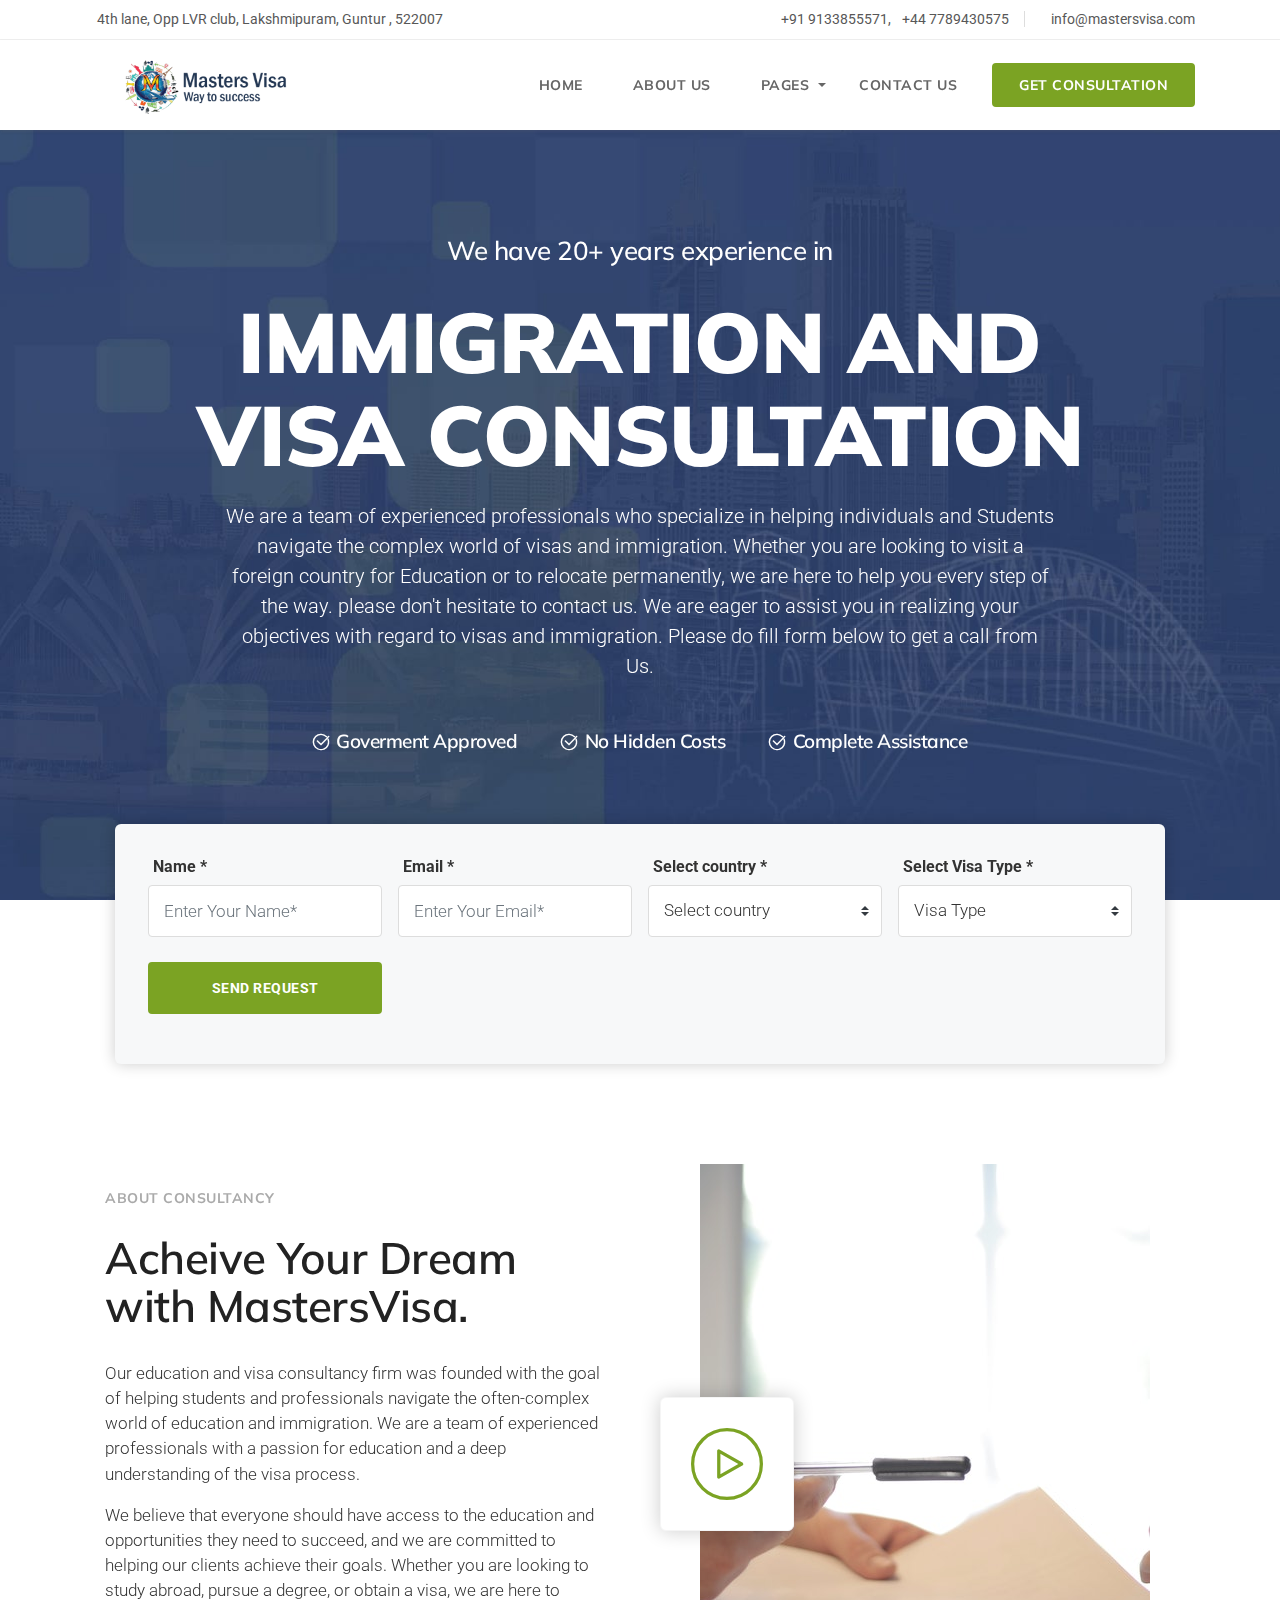
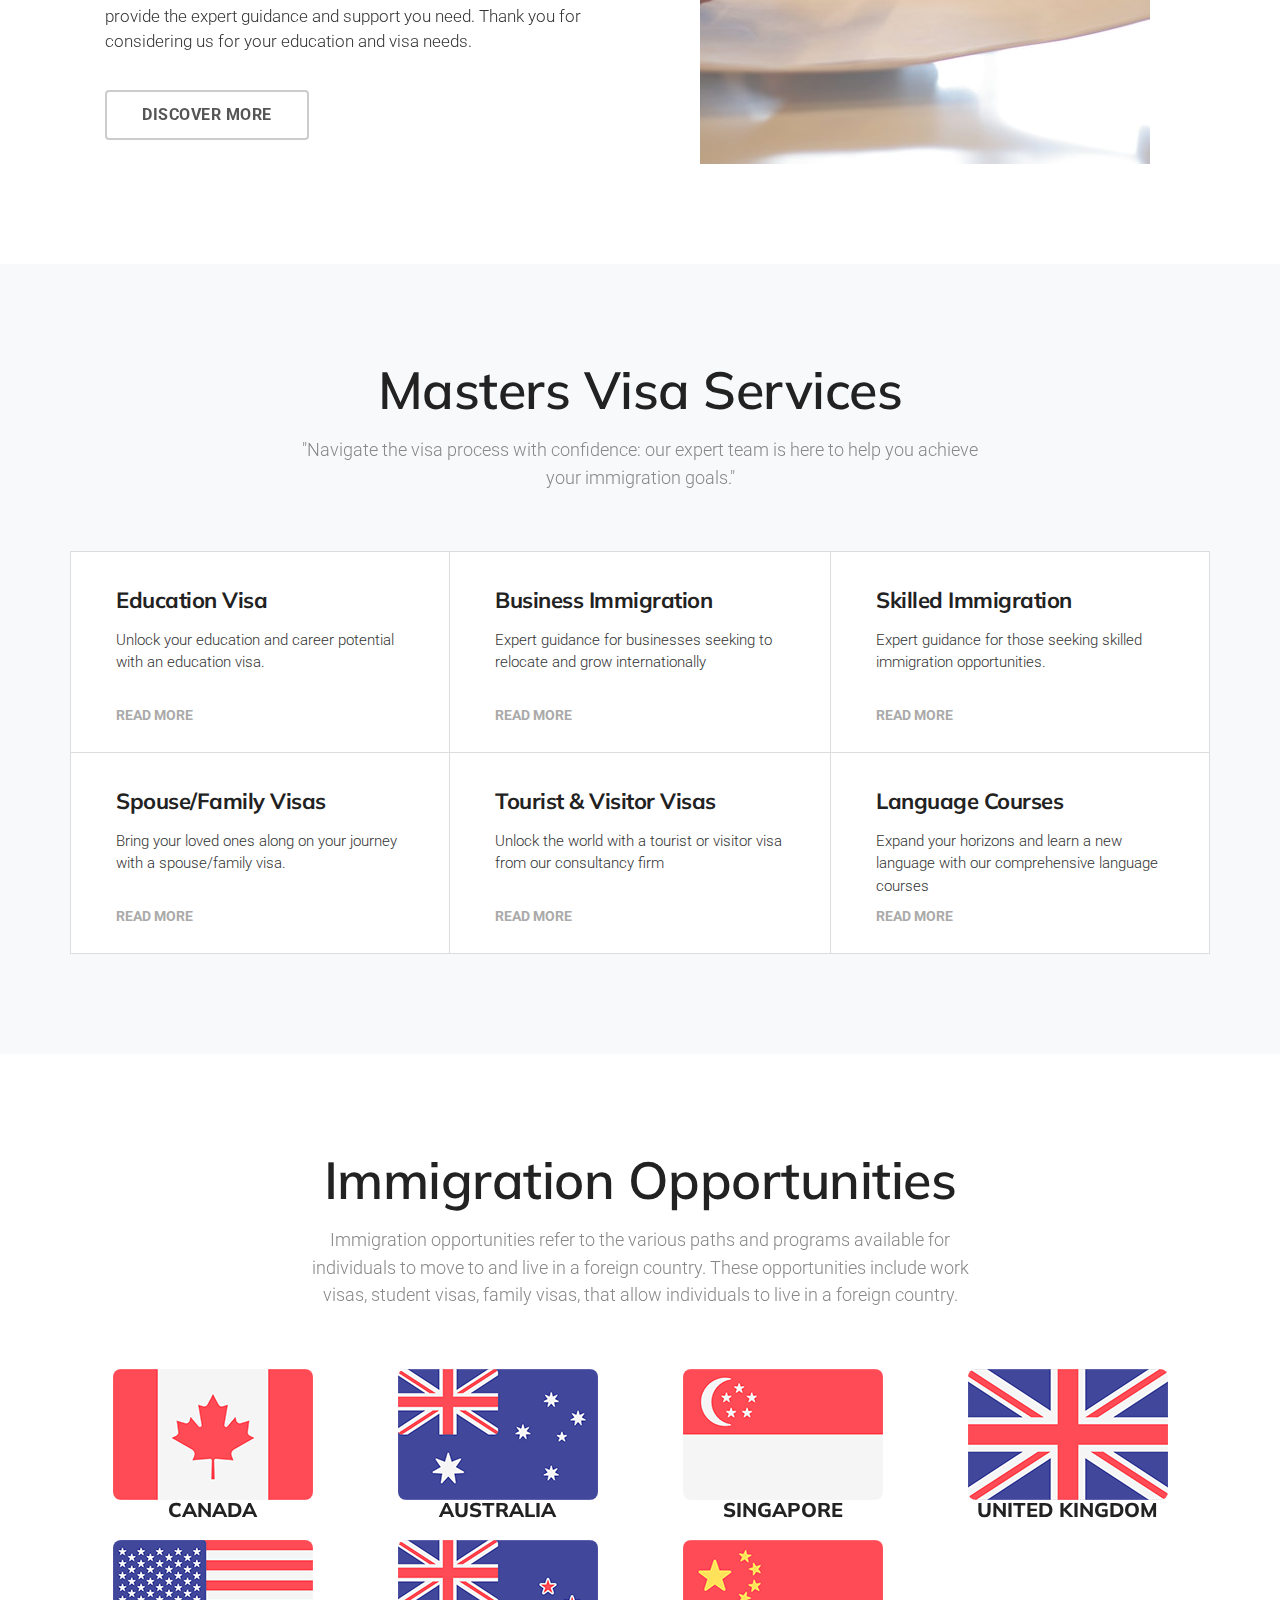
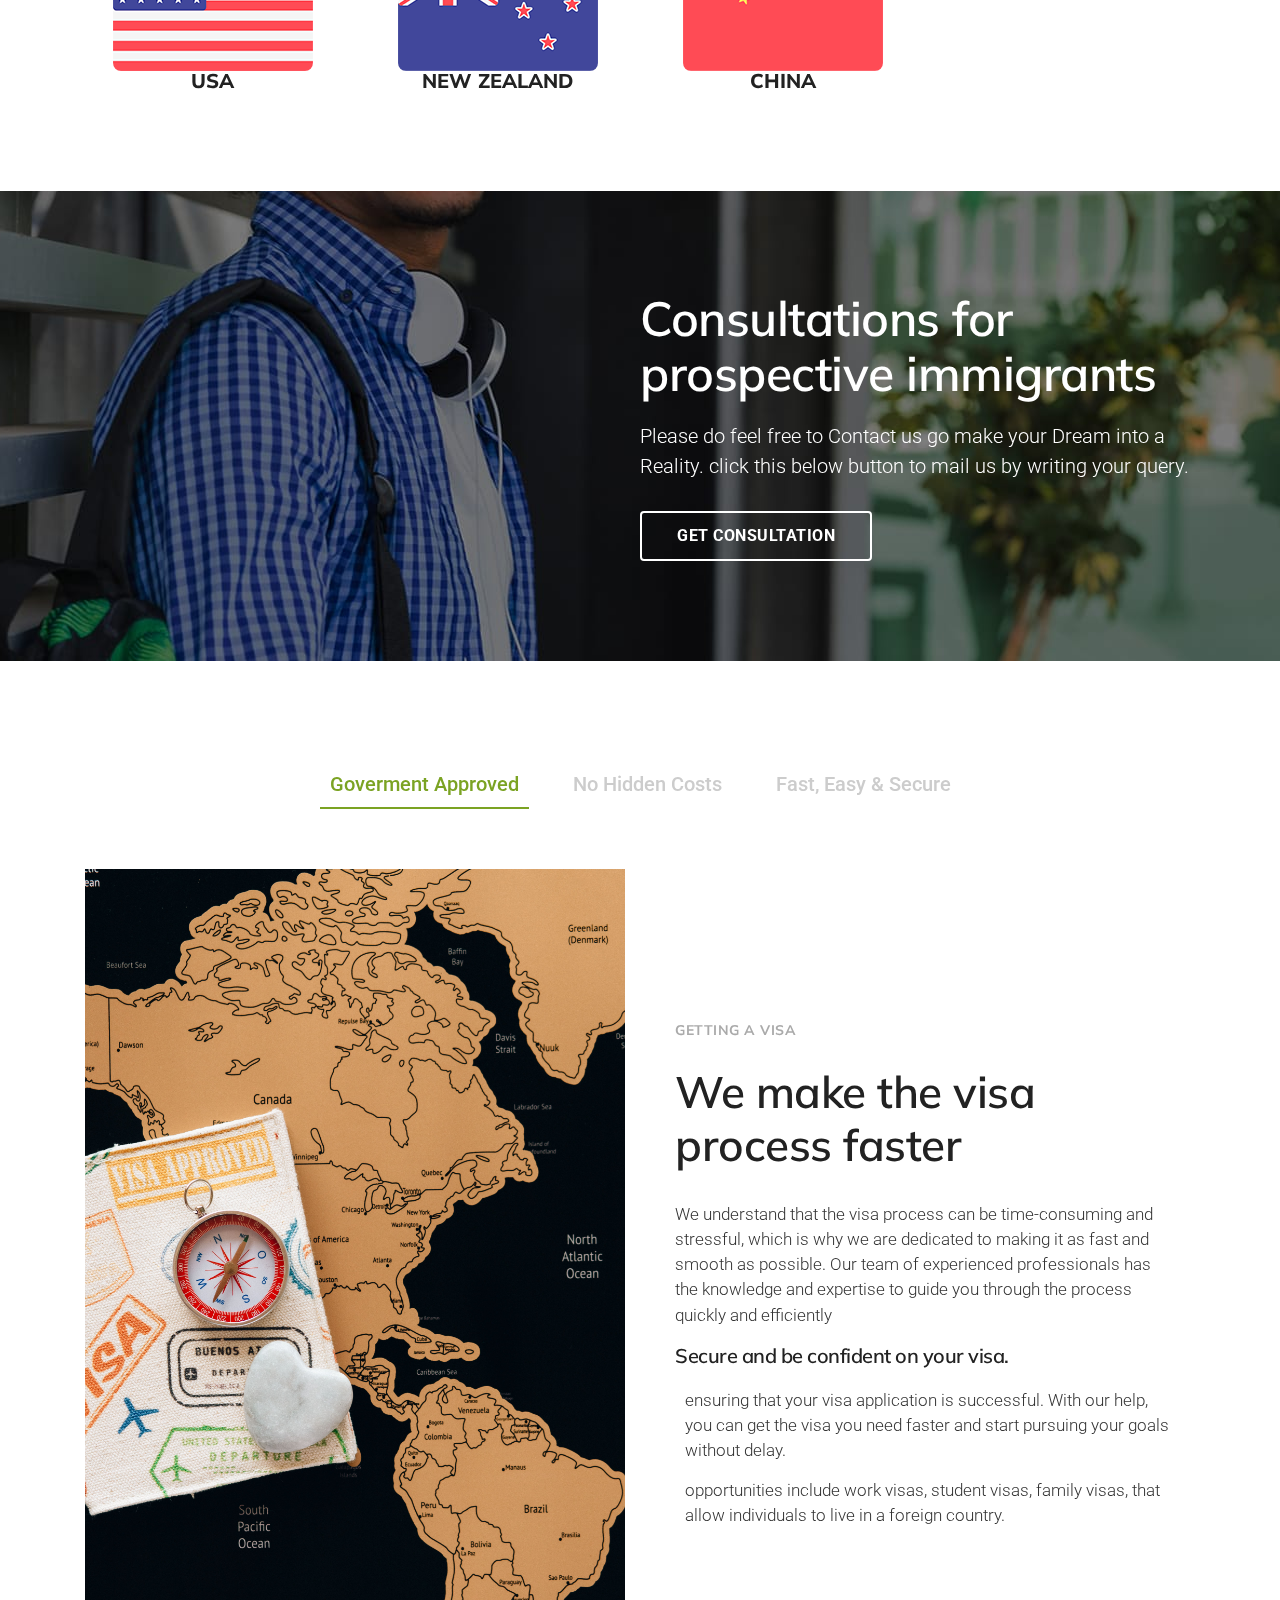
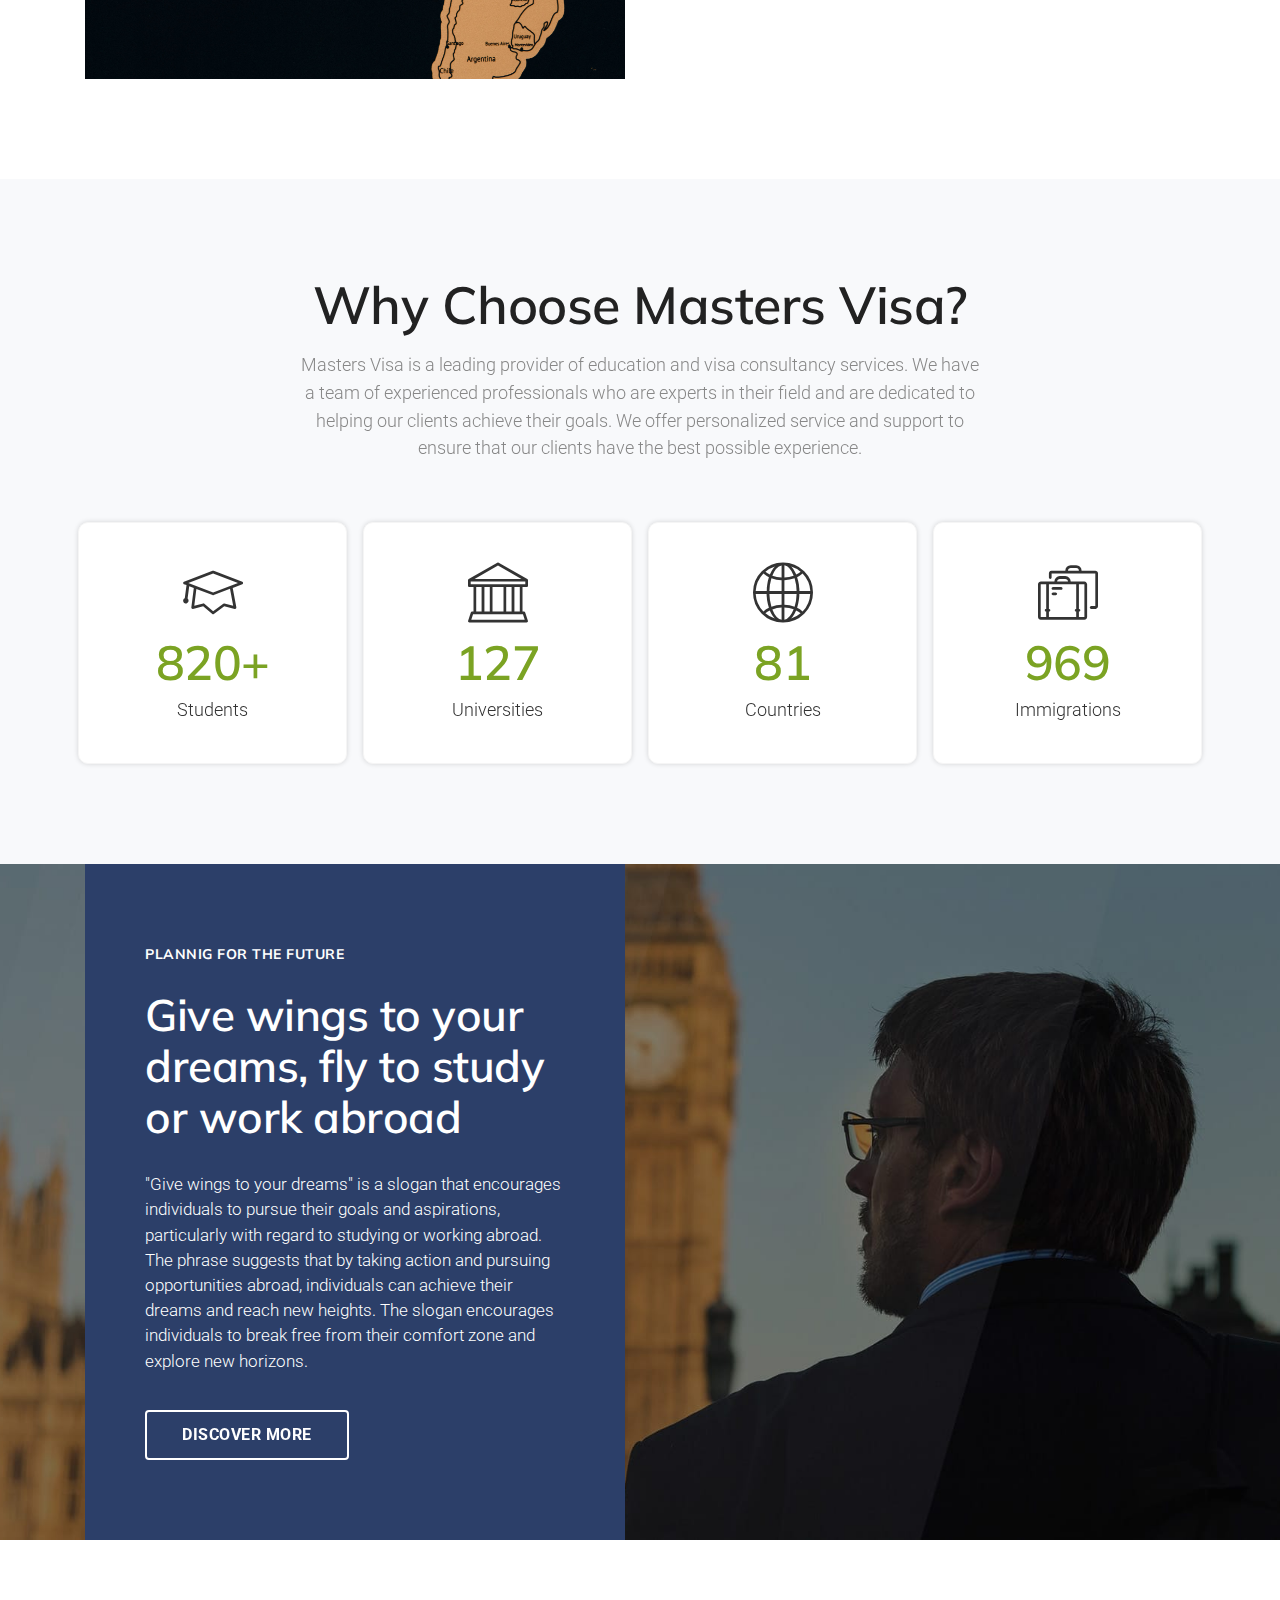
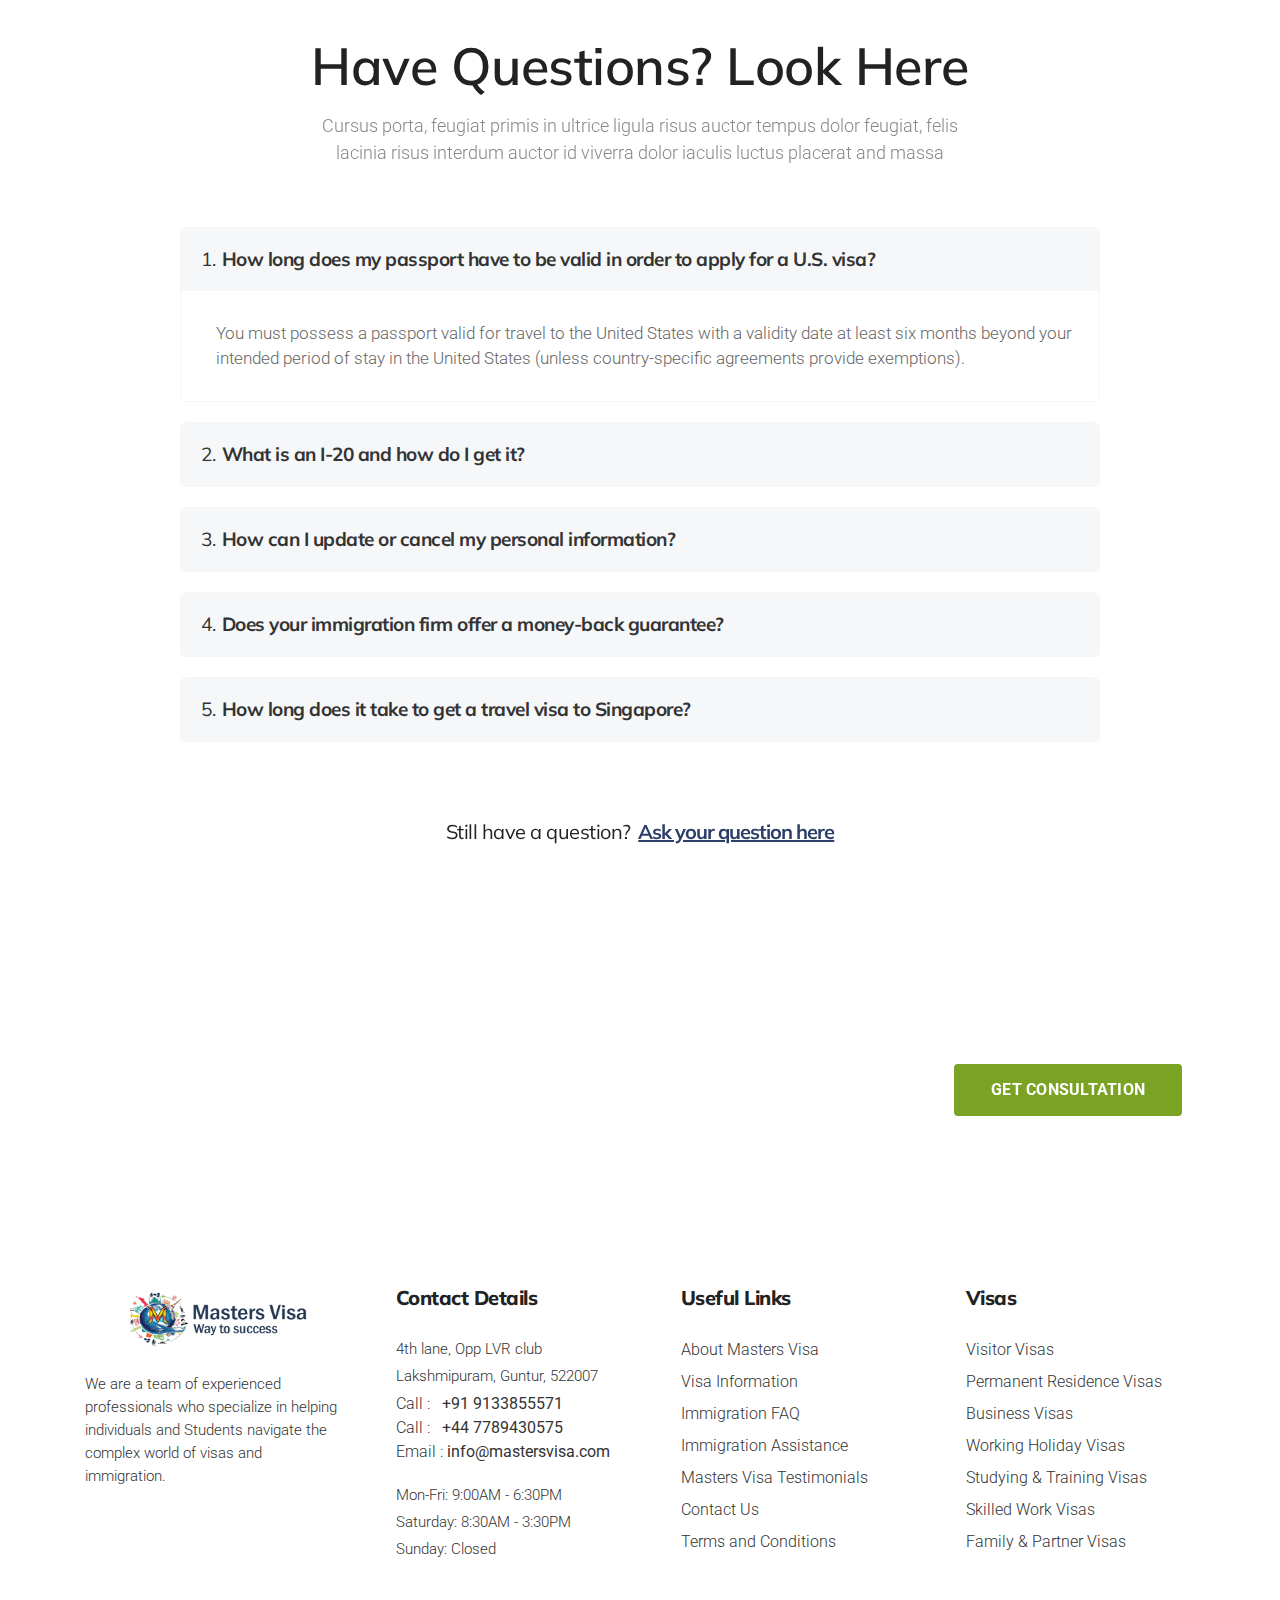
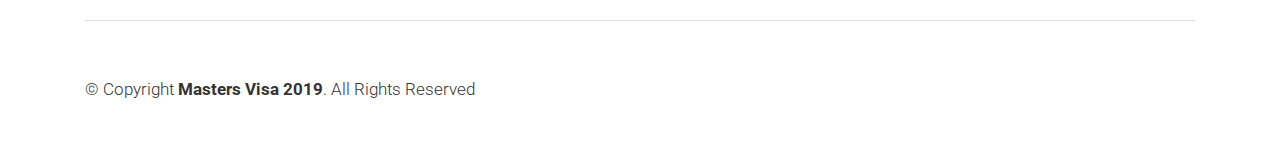
==== commit 88f441b7: "pending1" ====
--- a/index.html
+++ b/index.html
@@ -139,7 +139,7 @@
 
 
 								<!-- DROPDOWN MENU -->
-								<li><a href="index">Home </a>
+								<li><a href="index.html">Home </a>
 									<!-- <ul class="sub-menu">
 										<li aria-haspopup="true"><a href="#">Dummy Link #1</a></li>
 										<li aria-haspopup="true"><a href="#">Dummy Link #2</a></li>
@@ -149,7 +149,7 @@
 									</ul> -->
 								</li> <!-- END DROPDOWN MENU -->
 
-								<li><a href="about">About Us </a></li>
+								<li><a href="about.html">About Us </a></li>
 								<!-- PAGES -->
 								<li aria-haspopup="true"><a href="#">Pages <span class="wsarrow"></span></a>
 									<div class="wsmegamenu clearfix">
@@ -160,10 +160,10 @@
 												<ul class="col-lg-4 col-md-12 col-xs-12 link-list">
 													<li class="title">Standard Pages:</li>
 
-													<li><a href="courses-list">Courses List </a></li>
-													<li><a href="course-details">Course Details </a></li>
-													<li><a href="partners">Partners & Colleges</a></li>
-													<li><a href="faqs">FAQs </a></li>
+													<li><a href="courses-list.html">Courses List </a></li>
+													<li><a href="course-details.html">Course Details </a></li>
+													<li><a href="partners.html">Partners & Colleges</a></li>
+													<li><a href="faqs.html">FAQs </a></li>
 												</ul>
 
 												<!-- MEGAMENU LINKS -->
--- a/css/menu.css
+++ b/css/menu.css
@@ -74,7 +74,7 @@
   width: 100%;
   height: auto;
   background-color: #fff!important;
-  z-index: 999;
+  z-index.html: 999;
   -webkit-box-shadow: 0 2px 3px rgba(96, 96, 96, .1);
   -moz-box-shadow: 0 2px 3px rgba(96, 96, 96, .1);
   box-shadow: 0 2px 3px rgba(96, 96, 96, .1);
@@ -270,7 +270,7 @@
   margin: 0;
   text-indent: 15px;
   height: 39px;
-  z-index: 2;
+  z-index.html: 2;
   outline: none;
   color: #333;
   background-color: #efefef;
@@ -297,7 +297,7 @@
 
 .wsmenu > .wsmenu-list > li.rightmenu > .topmenusearch input:focus~.searchicon {
   opacity: 1;
-  z-index: 3;
+  z-index.html: 3;
   color: #FFFFFF;
 }
 
@@ -308,11 +308,11 @@
   bottom: 0;
   width: 40px;
   line-height: 30px;
-  z-index: 1;
+  z-index.html: 1;
   cursor: pointer;
   opacity: 0.3;
   color: #333;
-  z-index: 1000;
+  z-index.html: 1000;
   background-color: transparent;
   border: solid 0px;
   -webkit-transition: all 0.7s ease 0s;
@@ -343,7 +343,7 @@
 .wsmenu > .wsmenu-list > li > ul.sub-menu {
   position: absolute;
   top: 70px;
-  z-index: 1000;
+  z-index.html: 1000;
   margin: 0px;
   padding: 10px 15px;
   min-width: 200px;
@@ -521,7 +521,7 @@
   position: absolute;
   top: 70px;
   color: #000;
-  z-index: 1000;
+  z-index.html: 1000;
   margin: 0px;
   text-align: left;
   padding: 20px 30px;
@@ -1152,7 +1152,7 @@
     position: fixed;
     top: 0;
     left: 0;
-    z-index: 10002;
+    z-index.html: 10002;
     height: 54px;
     background-color: #eaecf0;
     text-align: center;
@@ -1201,7 +1201,7 @@
     right: 5px;
     top: 0px;
     transition: all 0.4s ease-in-out 0s;
-    z-index: 102;
+    z-index.html: 102;
     padding: 12px 14px;
   }
 
@@ -1219,7 +1219,7 @@
     position: absolute;
     left: 0;
     top: 0;
-    z-index: 102;
+    z-index.html: 102;
     -webkit-transition: all 0.4s ease-in-out;
     -moz-transition: all 0.4s ease-in-out;
     -o-transition: all 0.4s ease-in-out;
@@ -1337,7 +1337,7 @@
     overflow-y: scroll;
     -webkit-overflow-scrolling: touch;
     visibility: visible;
-    z-index: 1000;
+    z-index.html: 1000;
     top: 0;
   }
 
--- a/css/tweenmax.css
+++ b/css/tweenmax.css
@@ -4,7 +4,7 @@
   position: relative;
   width: 100%;
   height: 600px;
-  z-index: 1;
+  z-index.html: 1;
 }
 
 .slideshow .slideshow-inner {
@@ -21,7 +21,7 @@
   left: 0;
   width: 100%;
   height: 100%;
-  z-index: 1;
+  z-index.html: 1;
 }
 
 .slideshow .slide {
@@ -32,7 +32,7 @@
   left: 0;
   width: 100%;
   height: 100%;
-  z-index: 1;
+  z-index.html: 1;
   opacity: 0;
   transition: opacity 0.3s ease;
 }
@@ -51,7 +51,7 @@
   left: 0;
   width: 100%;
   height: 100%;
-  z-index: 1;
+  z-index.html: 1;
   background-position: center center;
   background-size: cover;
 }
@@ -68,7 +68,7 @@
   left: 0;
   width: 100%;
   height: 100%;
-  z-index: 2;
+  z-index.html: 2;
   text-align: center;
   display: flex;
   justify-content: center;
@@ -85,7 +85,7 @@
   position: absolute;
   top: 50%;
   cursor: pointer;
-  z-index: 3;
+  z-index.html: 3;
 }
 
 .slideshow .arrows .prev {
--- a/css/aqua.css
+++ b/css/aqua.css
@@ -4,12 +4,12 @@
 
 /*
   Template Name: Masters Visa - Immigration and Visa Consulting Website Template
-  Theme URL: https://themeforest.net/user/Jthemes
+  Theme URL: https://themeforest.net/user/KK
   Description: Masters Visa - Immigration and Visa Consulting Website Template
-  Author: Jthemes
-  Author URL: https://themeforest.net/user/Jthemes
+  Author: KK
+  Author URL: https://themeforest.net/user/KK
   Version: 1.0.0
-  Tags: Responsive, HTML5 template, Jthemes, One Page, Landing, Business, Coaching, Consulting, Creative, Immigration, Lawyer, Visa
+  Tags: Responsive, HTML5 template, KK, One Page, Landing, Business, Coaching, Consulting, Creative, Immigration, Lawyer, Visa
 */
 
 
@@ -1129,7 +1129,7 @@
   left: 0;
   width: 100%;
   height: 100%;
-  z-index: 1000;
+  z-index.html: 1000;
   background-color: #fff;
 }
 
@@ -1353,7 +1353,7 @@
   top: 0;
   right: 0;
   left: 0;
-  z-index: 1030;
+  z-index.html: 1030;
   -webkit-box-shadow: 0 2px 3px rgba(96, 96, 96, .1);
   -moz-box-shadow: 0 2px 3px rgba(96, 96, 96, .1);
   box-shadow: 0 2px 3px rgba(96, 96, 96, .1);
@@ -1377,7 +1377,7 @@
   width: 100%;
   height: auto;
   background-color: #fff!important;
-  z-index: 999;
+  z-index.html: 999;
   -webkit-box-shadow: 0 2px 3px rgba(96, 96, 96, .1);
   -moz-box-shadow: 0 2px 3px rgba(96, 96, 96, .1);
   box-shadow: 0 2px 3px rgba(96, 96, 96, .1);
@@ -1391,7 +1391,7 @@
 .tra-menu .wsmainfull {
   background-color: transparent!important;
   padding: 20px 0;
-  z-index: 1031;
+  z-index.html: 1031;
   -webkit-box-shadow: none;
   -moz-box-shadow: none;
   box-shadow: none;
@@ -1995,14 +1995,14 @@
 
 .tra-menu .wsmainfull.scroll {
   background-color: #fff!important;
-  z-index: 1030;
+  z-index.html: 1030;
   padding: 3px 0;
 }
 
 .white-menu .wsmainfull.scroll,
 .aqua-menu .wsmainfull.scroll,
 .blue-menu .wsmainfull.scroll {
-  z-index: 1030;
+  z-index.html: 1030;
   padding: 3px 0;
 }
 
@@ -2043,7 +2043,7 @@
 #hero-1 .hero-section,
 .hero-section .container {
   position: relative;
-  z-index: 3;
+  z-index.html: 3;
 }
 
 #hero-3 {
@@ -2109,7 +2109,7 @@
   position: absolute;
   top: 0;
   left: 0;
-  z-index: 1;
+  z-index.html: 1;
   width: 100%;
   height: inherit;
   overflow: hidden;
@@ -2132,7 +2132,7 @@
 }
 
 .slider .slides li.active {
-  z-index: 2;
+  z-index.html: 2;
 }
 
 /*------------------------------------------*/
@@ -2150,7 +2150,7 @@
 .hero-slider-nav {
   width: 100%;
   position: relative;
-  z-index: 98;
+  z-index.html: 98;
 }
 
 .slider-btn {
@@ -2682,7 +2682,7 @@
 #about-3 {
  position: relative;
  margin-top: -120px;
- z-index: 99;
+ z-index.html: 99;
 }
 
 .abox-3-holder {
@@ -5964,7 +5964,7 @@
 
 #stlChanger {
   position: fixed;
-  z-index: 9999;
+  z-index.html: 9999;
   font-size: 13px;
   font-family: 'Lato', sans-serif;
   overflow: hidden;
@@ -6017,7 +6017,7 @@
   position: absolute;
   top: 15px;
   left: 0;
-  z-index: 1000000;
+  z-index.html: 1000000;
   text-align: center;
   border: 1px solid #18a0ae;
   border-left: none;
--- a/css/blue.css
+++ b/css/blue.css
@@ -4,12 +4,12 @@
 
 /*
   Template Name: Masters Visa - Immigration and Visa Consulting Website Template
-  Theme URL: https://themeforest.net/user/Jthemes
+  Theme URL: https://themeforest.net/user/KK
   Description: Masters Visa - Immigration and Visa Consulting Website Template
-  Author: Jthemes
-  Author URL: https://themeforest.net/user/Jthemes
+  Author: KK
+  Author URL: https://themeforest.net/user/KK
   Version: 1.0.0
-  Tags: Responsive, HTML5 template, Jthemes, One Page, Landing, Business, Coaching, Consulting, Creative, Immigration, Lawyer, Visa
+  Tags: Responsive, HTML5 template, KK, One Page, Landing, Business, Coaching, Consulting, Creative, Immigration, Lawyer, Visa
 */
 
 
@@ -1129,7 +1129,7 @@
   left: 0;
   width: 100%;
   height: 100%;
-  z-index: 1000;
+  z-index.html: 1000;
   background-color: #fff;
 }
 
@@ -1353,7 +1353,7 @@
   top: 0;
   right: 0;
   left: 0;
-  z-index: 1030;
+  z-index.html: 1030;
   -webkit-box-shadow: 0 2px 3px rgba(96, 96, 96, .1);
   -moz-box-shadow: 0 2px 3px rgba(96, 96, 96, .1);
   box-shadow: 0 2px 3px rgba(96, 96, 96, .1);
@@ -1377,7 +1377,7 @@
   width: 100%;
   height: auto;
   background-color: #fff!important;
-  z-index: 999;
+  z-index.html: 999;
   -webkit-box-shadow: 0 2px 3px rgba(96, 96, 96, .1);
   -moz-box-shadow: 0 2px 3px rgba(96, 96, 96, .1);
   box-shadow: 0 2px 3px rgba(96, 96, 96, .1);
@@ -1391,7 +1391,7 @@
 .tra-menu .wsmainfull {
   background-color: transparent!important;
   padding: 20px 0;
-  z-index: 1031;
+  z-index.html: 1031;
   -webkit-box-shadow: none;
   -moz-box-shadow: none;
   box-shadow: none;
@@ -1995,14 +1995,14 @@
 
 .tra-menu .wsmainfull.scroll {
   background-color: #fff!important;
-  z-index: 1030;
+  z-index.html: 1030;
   padding: 3px 0;
 }
 
 .white-menu .wsmainfull.scroll,
 .aqua-menu .wsmainfull.scroll,
 .blue-menu .wsmainfull.scroll {
-  z-index: 1030;
+  z-index.html: 1030;
   padding: 3px 0;
 }
 
@@ -2043,7 +2043,7 @@
 #hero-1 .hero-section,
 .hero-section .container {
   position: relative;
-  z-index: 3;
+  z-index.html: 3;
 }
 
 #hero-3 {
@@ -2109,7 +2109,7 @@
   position: absolute;
   top: 0;
   left: 0;
-  z-index: 1;
+  z-index.html: 1;
   width: 100%;
   height: inherit;
   overflow: hidden;
@@ -2132,7 +2132,7 @@
 }
 
 .slider .slides li.active {
-  z-index: 2;
+  z-index.html: 2;
 }
 
 /*------------------------------------------*/
@@ -2150,7 +2150,7 @@
 .hero-slider-nav {
   width: 100%;
   position: relative;
-  z-index: 98;
+  z-index.html: 98;
 }
 
 .slider-btn {
@@ -2682,7 +2682,7 @@
 #about-3 {
  position: relative;
  margin-top: -120px;
- z-index: 99;
+ z-index.html: 99;
 }
 
 .abox-3-holder {
@@ -5964,7 +5964,7 @@
 
 #stlChanger {
   position: fixed;
-  z-index: 9999;
+  z-index.html: 9999;
   font-size: 13px;
   font-family: 'Lato', sans-serif;
   overflow: hidden;
@@ -6017,7 +6017,7 @@
   position: absolute;
   top: 15px;
   left: 0;
-  z-index: 1000000;
+  z-index.html: 1000000;
   text-align: center;
   border: 1px solid #0072bc;
   border-left: none;
--- a/css/darkred.css
+++ b/css/darkred.css
@@ -4,12 +4,12 @@
 
 /*
   Template Name: Masters Visa - Immigration and Visa Consulting Website Template
-  Theme URL: https://themeforest.net/user/Jthemes
+  Theme URL: https://themeforest.net/user/KK
   Description: Masters Visa - Immigration and Visa Consulting Website Template
-  Author: Jthemes
-  Author URL: https://themeforest.net/user/Jthemes
+  Author: KK
+  Author URL: https://themeforest.net/user/KK
   Version: 1.0.0
-  Tags: Responsive, HTML5 template, Jthemes, One Page, Landing, Business, Coaching, Consulting, Creative, Immigration, Lawyer, Visa
+  Tags: Responsive, HTML5 template, KK, One Page, Landing, Business, Coaching, Consulting, Creative, Immigration, Lawyer, Visa
 */
 
 
@@ -1129,7 +1129,7 @@
   left: 0;
   width: 100%;
   height: 100%;
-  z-index: 1000;
+  z-index.html: 1000;
   background-color: #fff;
 }
 
@@ -1353,7 +1353,7 @@
   top: 0;
   right: 0;
   left: 0;
-  z-index: 1030;
+  z-index.html: 1030;
   -webkit-box-shadow: 0 2px 3px rgba(96, 96, 96, .1);
   -moz-box-shadow: 0 2px 3px rgba(96, 96, 96, .1);
   box-shadow: 0 2px 3px rgba(96, 96, 96, .1);
@@ -1377,7 +1377,7 @@
   width: 100%;
   height: auto;
   background-color: #fff!important;
-  z-index: 999;
+  z-index.html: 999;
   -webkit-box-shadow: 0 2px 3px rgba(96, 96, 96, .1);
   -moz-box-shadow: 0 2px 3px rgba(96, 96, 96, .1);
   box-shadow: 0 2px 3px rgba(96, 96, 96, .1);
@@ -1391,7 +1391,7 @@
 .tra-menu .wsmainfull {
   background-color: transparent!important;
   padding: 20px 0;
-  z-index: 1031;
+  z-index.html: 1031;
   -webkit-box-shadow: none;
   -moz-box-shadow: none;
   box-shadow: none;
@@ -1995,14 +1995,14 @@
 
 .tra-menu .wsmainfull.scroll {
   background-color: #fff!important;
-  z-index: 1030;
+  z-index.html: 1030;
   padding: 3px 0;
 }
 
 .white-menu .wsmainfull.scroll,
 .aqua-menu .wsmainfull.scroll,
 .blue-menu .wsmainfull.scroll {
-  z-index: 1030;
+  z-index.html: 1030;
   padding: 3px 0;
 }
 
@@ -2043,7 +2043,7 @@
 #hero-1 .hero-section,
 .hero-section .container {
   position: relative;
-  z-index: 3;
+  z-index.html: 3;
 }
 
 #hero-3 {
@@ -2109,7 +2109,7 @@
   position: absolute;
   top: 0;
   left: 0;
-  z-index: 1;
+  z-index.html: 1;
   width: 100%;
   height: inherit;
   overflow: hidden;
@@ -2132,7 +2132,7 @@
 }
 
 .slider .slides li.active {
-  z-index: 2;
+  z-index.html: 2;
 }
 
 /*------------------------------------------*/
@@ -2150,7 +2150,7 @@
 .hero-slider-nav {
   width: 100%;
   position: relative;
-  z-index: 98;
+  z-index.html: 98;
 }
 
 .slider-btn {
@@ -2682,7 +2682,7 @@
 #about-3 {
  position: relative;
  margin-top: -120px;
- z-index: 99;
+ z-index.html: 99;
 }
 
 .abox-3-holder {
@@ -5964,7 +5964,7 @@
 
 #stlChanger {
   position: fixed;
-  z-index: 9999;
+  z-index.html: 9999;
   font-size: 13px;
   font-family: 'Lato', sans-serif;
   overflow: hidden;
@@ -6017,7 +6017,7 @@
   position: absolute;
   top: 15px;
   left: 0;
-  z-index: 1000000;
+  z-index.html: 1000000;
   text-align: center;
   border: 1px solid #c2162c;
   border-left: none;
--- a/css/green.css
+++ b/css/green.css
@@ -4,12 +4,12 @@
 
 /*
   Template Name: Masters Visa - Immigration and Visa Consulting Website Template
-  Theme URL: https://themeforest.net/user/Jthemes
+  Theme URL: https://themeforest.net/user/KK
   Description: Masters Visa - Immigration and Visa Consulting Website Template
-  Author: Jthemes
-  Author URL: https://themeforest.net/user/Jthemes
+  Author: KK
+  Author URL: https://themeforest.net/user/KK
   Version: 1.0.0
-  Tags: Responsive, HTML5 template, Jthemes, One Page, Landing, Business, Coaching, Consulting, Creative, Immigration, Lawyer, Visa
+  Tags: Responsive, HTML5 template, KK, One Page, Landing, Business, Coaching, Consulting, Creative, Immigration, Lawyer, Visa
 */
 
 
@@ -1129,7 +1129,7 @@
   left: 0;
   width: 100%;
   height: 100%;
-  z-index: 1000;
+  z-index.html: 1000;
   background-color: #fff;
 }
 
@@ -1353,7 +1353,7 @@
   top: 0;
   right: 0;
   left: 0;
-  z-index: 1030;
+  z-index.html: 1030;
   -webkit-box-shadow: 0 2px 3px rgba(96, 96, 96, .1);
   -moz-box-shadow: 0 2px 3px rgba(96, 96, 96, .1);
   box-shadow: 0 2px 3px rgba(96, 96, 96, .1);
@@ -1377,7 +1377,7 @@
   width: 100%;
   height: auto;
   background-color: #fff!important;
-  z-index: 999;
+  z-index.html: 999;
   -webkit-box-shadow: 0 2px 3px rgba(96, 96, 96, .1);
   -moz-box-shadow: 0 2px 3px rgba(96, 96, 96, .1);
   box-shadow: 0 2px 3px rgba(96, 96, 96, .1);
@@ -1391,7 +1391,7 @@
 .tra-menu .wsmainfull {
   background-color: transparent!important;
   padding: 20px 0;
-  z-index: 1031;
+  z-index.html: 1031;
   -webkit-box-shadow: none;
   -moz-box-shadow: none;
   box-shadow: none;
@@ -1995,14 +1995,14 @@
 
 .tra-menu .wsmainfull.scroll {
   background-color: #fff!important;
-  z-index: 1030;
+  z-index.html: 1030;
   padding: 3px 0;
 }
 
 .white-menu .wsmainfull.scroll,
 .aqua-menu .wsmainfull.scroll,
 .blue-menu .wsmainfull.scroll {
-  z-index: 1030;
+  z-index.html: 1030;
   padding: 3px 0;
 }
 
@@ -2043,7 +2043,7 @@
 #hero-1 .hero-section,
 .hero-section .container {
   position: relative;
-  z-index: 3;
+  z-index.html: 3;
 }
 
 #hero-3 {
@@ -2109,7 +2109,7 @@
   position: absolute;
   top: 0;
   left: 0;
-  z-index: 1;
+  z-index.html: 1;
   width: 100%;
   height: inherit;
   overflow: hidden;
@@ -2132,7 +2132,7 @@
 }
 
 .slider .slides li.active {
-  z-index: 2;
+  z-index.html: 2;
 }
 
 /*------------------------------------------*/
@@ -2150,7 +2150,7 @@
 .hero-slider-nav {
   width: 100%;
   position: relative;
-  z-index: 98;
+  z-index.html: 98;
 }
 
 .slider-btn {
@@ -2682,7 +2682,7 @@
 #about-3 {
  position: relative;
  margin-top: -120px;
- z-index: 99;
+ z-index.html: 99;
 }
 
 .abox-3-holder {
@@ -5964,7 +5964,7 @@
 
 #stlChanger {
   position: fixed;
-  z-index: 9999;
+  z-index.html: 9999;
   font-size: 13px;
   font-family: 'Lato', sans-serif;
   overflow: hidden;
@@ -6017,7 +6017,7 @@
   position: absolute;
   top: 15px;
   left: 0;
-  z-index: 1000000;
+  z-index.html: 1000000;
   text-align: center;
   border: 1px solid #42c374;
   border-left: none;
--- a/css/olive.css
+++ b/css/olive.css
@@ -4,12 +4,12 @@
 
 /*
   Template Name: Masters Visa - Immigration and Visa Consulting Website Template
-  Theme URL: https://themeforest.net/user/Jthemes
+  Theme URL: https://themeforest.net/user/KK
   Description: Masters Visa - Immigration and Visa Consulting Website Template
-  Author: Jthemes
-  Author URL: https://themeforest.net/user/Jthemes
+  Author: KK
+  Author URL: https://themeforest.net/user/KK
   Version: 1.0.0
-  Tags: Responsive, HTML5 template, Jthemes, One Page, Landing, Business, Coaching, Consulting, Creative, Immigration, Lawyer, Visa
+  Tags: Responsive, HTML5 template, KK, One Page, Landing, Business, Coaching, Consulting, Creative, Immigration, Lawyer, Visa
 */
 
 
@@ -1129,7 +1129,7 @@
   left: 0;
   width: 100%;
   height: 100%;
-  z-index: 1000;
+  z-index.html: 1000;
   background-color: #fff;
 }
 
@@ -1353,7 +1353,7 @@
   top: 0;
   right: 0;
   left: 0;
-  z-index: 1030;
+  z-index.html: 1030;
   -webkit-box-shadow: 0 2px 3px rgba(96, 96, 96, .1);
   -moz-box-shadow: 0 2px 3px rgba(96, 96, 96, .1);
   box-shadow: 0 2px 3px rgba(96, 96, 96, .1);
@@ -1377,7 +1377,7 @@
   width: 100%;
   height: auto;
   background-color: #fff!important;
-  z-index: 999;
+  z-index.html: 999;
   -webkit-box-shadow: 0 2px 3px rgba(96, 96, 96, .1);
   -moz-box-shadow: 0 2px 3px rgba(96, 96, 96, .1);
   box-shadow: 0 2px 3px rgba(96, 96, 96, .1);
@@ -1391,7 +1391,7 @@
 .tra-menu .wsmainfull {
   background-color: transparent!important;
   padding: 20px 0;
-  z-index: 1031;
+  z-index.html: 1031;
   -webkit-box-shadow: none;
   -moz-box-shadow: none;
   box-shadow: none;
@@ -1995,14 +1995,14 @@
 
 .tra-menu .wsmainfull.scroll {
   background-color: #fff!important;
-  z-index: 1030;
+  z-index.html: 1030;
   padding: 3px 0;
 }
 
 .white-menu .wsmainfull.scroll,
 .aqua-menu .wsmainfull.scroll,
 .blue-menu .wsmainfull.scroll {
-  z-index: 1030;
+  z-index.html: 1030;
   padding: 3px 0;
 }
 
@@ -2043,7 +2043,7 @@
 #hero-1 .hero-section,
 .hero-section .container {
   position: relative;
-  z-index: 3;
+  z-index.html: 3;
 }
 
 #hero-3 {
@@ -2109,7 +2109,7 @@
   position: absolute;
   top: 0;
   left: 0;
-  z-index: 1;
+  z-index.html: 1;
   width: 100%;
   height: inherit;
   overflow: hidden;
@@ -2132,7 +2132,7 @@
 }
 
 .slider .slides li.active {
-  z-index: 2;
+  z-index.html: 2;
 }
 
 /*------------------------------------------*/
@@ -2150,7 +2150,7 @@
 .hero-slider-nav {
   width: 100%;
   position: relative;
-  z-index: 98;
+  z-index.html: 98;
 }
 
 .slider-btn {
@@ -2684,7 +2684,7 @@
 #about-3 {
  position: relative;
  margin-top: -120px;
- z-index: 99;
+ z-index.html: 99;
 }
 
 .abox-3-holder {
@@ -5966,7 +5966,7 @@
 
 #stlChanger {
   position: fixed;
-  z-index: 9999;
+  z-index.html: 9999;
   font-size: 13px;
   font-family: 'Lato', sans-serif;
   overflow: hidden;
@@ -6019,7 +6019,7 @@
   position: absolute;
   top: 15px;
   left: 0;
-  z-index: 1000000;
+  z-index.html: 1000000;
   text-align: center;
   border: 1px solid #7ba323;
   border-left: none;
--- a/css/red.css
+++ b/css/red.css
@@ -4,12 +4,12 @@
 
 /*
   Template Name: Masters Visa - Immigration and Visa Consulting Website Template
-  Theme URL: https://themeforest.net/user/Jthemes
+  Theme URL: https://themeforest.net/user/KK
   Description: Masters Visa - Immigration and Visa Consulting Website Template
-  Author: Jthemes
-  Author URL: https://themeforest.net/user/Jthemes
+  Author: KK
+  Author URL: https://themeforest.net/user/KK
   Version: 1.0.0
-  Tags: Responsive, HTML5 template, Jthemes, One Page, Landing, Business, Coaching, Consulting, Creative, Immigration, Lawyer, Visa
+  Tags: Responsive, HTML5 template, KK, One Page, Landing, Business, Coaching, Consulting, Creative, Immigration, Lawyer, Visa
 */
 
 
@@ -1129,7 +1129,7 @@
   left: 0;
   width: 100%;
   height: 100%;
-  z-index: 1000;
+  z-index.html: 1000;
   background-color: #fff;
 }
 
@@ -1353,7 +1353,7 @@
   top: 0;
   right: 0;
   left: 0;
-  z-index: 1030;
+  z-index.html: 1030;
   -webkit-box-shadow: 0 2px 3px rgba(96, 96, 96, .1);
   -moz-box-shadow: 0 2px 3px rgba(96, 96, 96, .1);
   box-shadow: 0 2px 3px rgba(96, 96, 96, .1);
@@ -1377,7 +1377,7 @@
   width: 100%;
   height: auto;
   background-color: #fff!important;
-  z-index: 999;
+  z-index.html: 999;
   -webkit-box-shadow: 0 2px 3px rgba(96, 96, 96, .1);
   -moz-box-shadow: 0 2px 3px rgba(96, 96, 96, .1);
   box-shadow: 0 2px 3px rgba(96, 96, 96, .1);
@@ -1391,7 +1391,7 @@
 .tra-menu .wsmainfull {
   background-color: transparent!important;
   padding: 20px 0;
-  z-index: 1031;
+  z-index.html: 1031;
   -webkit-box-shadow: none;
   -moz-box-shadow: none;
   box-shadow: none;
@@ -1995,14 +1995,14 @@
 
 .tra-menu .wsmainfull.scroll {
   background-color: #fff!important;
-  z-index: 1030;
+  z-index.html: 1030;
   padding: 3px 0;
 }
 
 .white-menu .wsmainfull.scroll,
 .aqua-menu .wsmainfull.scroll,
 .blue-menu .wsmainfull.scroll {
-  z-index: 1030;
+  z-index.html: 1030;
   padding: 3px 0;
 }
 
@@ -2043,7 +2043,7 @@
 #hero-1 .hero-section,
 .hero-section .container {
   position: relative;
-  z-index: 3;
+  z-index.html: 3;
 }
 
 #hero-3 {
@@ -2109,7 +2109,7 @@
   position: absolute;
   top: 0;
   left: 0;
-  z-index: 1;
+  z-index.html: 1;
   width: 100%;
   height: inherit;
   overflow: hidden;
@@ -2132,7 +2132,7 @@
 }
 
 .slider .slides li.active {
-  z-index: 2;
+  z-index.html: 2;
 }
 
 /*------------------------------------------*/
@@ -2150,7 +2150,7 @@
 .hero-slider-nav {
   width: 100%;
   position: relative;
-  z-index: 98;
+  z-index.html: 98;
 }
 
 .slider-btn {
@@ -2682,7 +2682,7 @@
 #about-3 {
  position: relative;
  margin-top: -120px;
- z-index: 99;
+ z-index.html: 99;
 }
 
 .abox-3-holder {
@@ -5964,7 +5964,7 @@
 
 #stlChanger {
   position: fixed;
-  z-index: 9999;
+  z-index.html: 9999;
   font-size: 13px;
   font-family: 'Lato', sans-serif;
   overflow: hidden;
@@ -6017,7 +6017,7 @@
   position: absolute;
   top: 15px;
   left: 0;
-  z-index: 1000000;
+  z-index.html: 1000000;
   text-align: center;
   border: 1px solid #f12a02;
   border-left: none;
--- a/css/orange.css
+++ b/css/orange.css
@@ -4,12 +4,12 @@
 
 /*
   Template Name: Masters Visa - Immigration and Visa Consulting Website Template
-  Theme URL: https://themeforest.net/user/Jthemes
+  Theme URL: https://themeforest.net/user/KK
   Description: Masters Visa - Immigration and Visa Consulting Website Template
-  Author: Jthemes
-  Author URL: https://themeforest.net/user/Jthemes
+  Author: KK
+  Author URL: https://themeforest.net/user/KK
   Version: 1.0.0
-  Tags: Responsive, HTML5 template, Jthemes, One Page, Landing, Business, Coaching, Consulting, Creative, Immigration, Lawyer, Visa
+  Tags: Responsive, HTML5 template, KK, One Page, Landing, Business, Coaching, Consulting, Creative, Immigration, Lawyer, Visa
 */
 
 
@@ -1129,7 +1129,7 @@
   left: 0;
   width: 100%;
   height: 100%;
-  z-index: 1000;
+  z-index.html: 1000;
   background-color: #fff;
 }
 
@@ -1353,7 +1353,7 @@
   top: 0;
   right: 0;
   left: 0;
-  z-index: 1030;
+  z-index.html: 1030;
   -webkit-box-shadow: 0 2px 3px rgba(96, 96, 96, .1);
   -moz-box-shadow: 0 2px 3px rgba(96, 96, 96, .1);
   box-shadow: 0 2px 3px rgba(96, 96, 96, .1);
@@ -1377,7 +1377,7 @@
   width: 100%;
   height: auto;
   background-color: #fff!important;
-  z-index: 999;
+  z-index.html: 999;
   -webkit-box-shadow: 0 2px 3px rgba(96, 96, 96, .1);
   -moz-box-shadow: 0 2px 3px rgba(96, 96, 96, .1);
   box-shadow: 0 2px 3px rgba(96, 96, 96, .1);
@@ -1391,7 +1391,7 @@
 .tra-menu .wsmainfull {
   background-color: transparent!important;
   padding: 20px 0;
-  z-index: 1031;
+  z-index.html: 1031;
   -webkit-box-shadow: none;
   -moz-box-shadow: none;
   box-shadow: none;
@@ -1995,14 +1995,14 @@
 
 .tra-menu .wsmainfull.scroll {
   background-color: #fff!important;
-  z-index: 1030;
+  z-index.html: 1030;
   padding: 3px 0;
 }
 
 .white-menu .wsmainfull.scroll,
 .aqua-menu .wsmainfull.scroll,
 .blue-menu .wsmainfull.scroll {
-  z-index: 1030;
+  z-index.html: 1030;
   padding: 3px 0;
 }
 
@@ -2043,7 +2043,7 @@
 #hero-1 .hero-section,
 .hero-section .container {
   position: relative;
-  z-index: 3;
+  z-index.html: 3;
 }
 
 #hero-3 {
@@ -2109,7 +2109,7 @@
   position: absolute;
   top: 0;
   left: 0;
-  z-index: 1;
+  z-index.html: 1;
   width: 100%;
   height: inherit;
   overflow: hidden;
@@ -2132,7 +2132,7 @@
 }
 
 .slider .slides li.active {
-  z-index: 2;
+  z-index.html: 2;
 }
 
 /*------------------------------------------*/
@@ -2150,7 +2150,7 @@
 .hero-slider-nav {
   width: 100%;
   position: relative;
-  z-index: 98;
+  z-index.html: 98;
 }
 
 .slider-btn {
@@ -2682,7 +2682,7 @@
 #about-3 {
  position: relative;
  margin-top: -120px;
- z-index: 99;
+ z-index.html: 99;
 }
 
 .abox-3-holder {
@@ -5964,7 +5964,7 @@
 
 #stlChanger {
   position: fixed;
-  z-index: 9999;
+  z-index.html: 9999;
   font-size: 13px;
   font-family: 'Lato', sans-serif;
   overflow: hidden;
@@ -6017,7 +6017,7 @@
   position: absolute;
   top: 15px;
   left: 0;
-  z-index: 1000000;
+  z-index.html: 1000000;
   text-align: center;
   border: 1px solid #ff4500;
   border-left: none;
--- a/css/salmon.css
+++ b/css/salmon.css
@@ -4,12 +4,12 @@
 
 /*
   Template Name: Masters Visa - Immigration and Visa Consulting Website Template
-  Theme URL: https://themeforest.net/user/Jthemes
+  Theme URL: https://themeforest.net/user/KK
   Description: Masters Visa - Immigration and Visa Consulting Website Template
-  Author: Jthemes
-  Author URL: https://themeforest.net/user/Jthemes
+  Author: KK
+  Author URL: https://themeforest.net/user/KK
   Version: 1.0.0
-  Tags: Responsive, HTML5 template, Jthemes, One Page, Landing, Business, Coaching, Consulting, Creative, Immigration, Lawyer, Visa
+  Tags: Responsive, HTML5 template, KK, One Page, Landing, Business, Coaching, Consulting, Creative, Immigration, Lawyer, Visa
 */
 
 
@@ -1129,7 +1129,7 @@
   left: 0;
   width: 100%;
   height: 100%;
-  z-index: 1000;
+  z-index.html: 1000;
   background-color: #fff;
 }
 
@@ -1353,7 +1353,7 @@
   top: 0;
   right: 0;
   left: 0;
-  z-index: 1030;
+  z-index.html: 1030;
   -webkit-box-shadow: 0 2px 3px rgba(96, 96, 96, .1);
   -moz-box-shadow: 0 2px 3px rgba(96, 96, 96, .1);
   box-shadow: 0 2px 3px rgba(96, 96, 96, .1);
@@ -1377,7 +1377,7 @@
   width: 100%;
   height: auto;
   background-color: #fff!important;
-  z-index: 999;
+  z-index.html: 999;
   -webkit-box-shadow: 0 2px 3px rgba(96, 96, 96, .1);
   -moz-box-shadow: 0 2px 3px rgba(96, 96, 96, .1);
   box-shadow: 0 2px 3px rgba(96, 96, 96, .1);
@@ -1391,7 +1391,7 @@
 .tra-menu .wsmainfull {
   background-color: transparent!important;
   padding: 20px 0;
-  z-index: 1031;
+  z-index.html: 1031;
   -webkit-box-shadow: none;
   -moz-box-shadow: none;
   box-shadow: none;
@@ -1995,14 +1995,14 @@
 
 .tra-menu .wsmainfull.scroll {
   background-color: #fff!important;
-  z-index: 1030;
+  z-index.html: 1030;
   padding: 3px 0;
 }
 
 .white-menu .wsmainfull.scroll,
 .aqua-menu .wsmainfull.scroll,
 .blue-menu .wsmainfull.scroll {
-  z-index: 1030;
+  z-index.html: 1030;
   padding: 3px 0;
 }
 
@@ -2043,7 +2043,7 @@
 #hero-1 .hero-section,
 .hero-section .container {
   position: relative;
-  z-index: 3;
+  z-index.html: 3;
 }
 
 #hero-3 {
@@ -2109,7 +2109,7 @@
   position: absolute;
   top: 0;
   left: 0;
-  z-index: 1;
+  z-index.html: 1;
   width: 100%;
   height: inherit;
   overflow: hidden;
@@ -2132,7 +2132,7 @@
 }
 
 .slider .slides li.active {
-  z-index: 2;
+  z-index.html: 2;
 }
 
 /*------------------------------------------*/
@@ -2150,7 +2150,7 @@
 .hero-slider-nav {
   width: 100%;
   position: relative;
-  z-index: 98;
+  z-index.html: 98;
 }
 
 .slider-btn {
@@ -2682,7 +2682,7 @@
 #about-3 {
  position: relative;
  margin-top: -120px;
- z-index: 99;
+ z-index.html: 99;
 }
 
 .abox-3-holder {
@@ -5964,7 +5964,7 @@
 
 #stlChanger {
   position: fixed;
-  z-index: 9999;
+  z-index.html: 9999;
   font-size: 13px;
   font-family: 'Lato', sans-serif;
   overflow: hidden;
@@ -6017,7 +6017,7 @@
   position: absolute;
   top: 15px;
   left: 0;
-  z-index: 1000000;
+  z-index.html: 1000000;
   text-align: center;
   border: 1px solid #f77459;
   border-left: none;
--- a/css/teal.css
+++ b/css/teal.css
@@ -4,12 +4,12 @@
 
 /*
   Template Name: Masters Visa - Immigration and Visa Consulting Website Template
-  Theme URL: https://themeforest.net/user/Jthemes
+  Theme URL: https://themeforest.net/user/KK
   Description: Masters Visa - Immigration and Visa Consulting Website Template
-  Author: Jthemes
-  Author URL: https://themeforest.net/user/Jthemes
+  Author: KK
+  Author URL: https://themeforest.net/user/KK
   Version: 1.0.0
-  Tags: Responsive, HTML5 template, Jthemes, One Page, Landing, Business, Coaching, Consulting, Creative, Immigration, Lawyer, Visa
+  Tags: Responsive, HTML5 template, KK, One Page, Landing, Business, Coaching, Consulting, Creative, Immigration, Lawyer, Visa
 */
 
 
@@ -1129,7 +1129,7 @@
   left: 0;
   width: 100%;
   height: 100%;
-  z-index: 1000;
+  z-index.html: 1000;
   background-color: #fff;
 }
 
@@ -1353,7 +1353,7 @@
   top: 0;
   right: 0;
   left: 0;
-  z-index: 1030;
+  z-index.html: 1030;
   -webkit-box-shadow: 0 2px 3px rgba(96, 96, 96, .1);
   -moz-box-shadow: 0 2px 3px rgba(96, 96, 96, .1);
   box-shadow: 0 2px 3px rgba(96, 96, 96, .1);
@@ -1377,7 +1377,7 @@
   width: 100%;
   height: auto;
   background-color: #fff!important;
-  z-index: 999;
+  z-index.html: 999;
   -webkit-box-shadow: 0 2px 3px rgba(96, 96, 96, .1);
   -moz-box-shadow: 0 2px 3px rgba(96, 96, 96, .1);
   box-shadow: 0 2px 3px rgba(96, 96, 96, .1);
@@ -1391,7 +1391,7 @@
 .tra-menu .wsmainfull {
   background-color: transparent!important;
   padding: 20px 0;
-  z-index: 1031;
+  z-index.html: 1031;
   -webkit-box-shadow: none;
   -moz-box-shadow: none;
   box-shadow: none;
@@ -1995,14 +1995,14 @@
 
 .tra-menu .wsmainfull.scroll {
   background-color: #fff!important;
-  z-index: 1030;
+  z-index.html: 1030;
   padding: 3px 0;
 }
 
 .white-menu .wsmainfull.scroll,
 .aqua-menu .wsmainfull.scroll,
 .blue-menu .wsmainfull.scroll {
-  z-index: 1030;
+  z-index.html: 1030;
   padding: 3px 0;
 }
 
@@ -2043,7 +2043,7 @@
 #hero-1 .hero-section,
 .hero-section .container {
   position: relative;
-  z-index: 3;
+  z-index.html: 3;
 }
 
 #hero-3 {
@@ -2109,7 +2109,7 @@
   position: absolute;
   top: 0;
   left: 0;
-  z-index: 1;
+  z-index.html: 1;
   width: 100%;
   height: inherit;
   overflow: hidden;
@@ -2132,7 +2132,7 @@
 }
 
 .slider .slides li.active {
-  z-index: 2;
+  z-index.html: 2;
 }
 
 /*------------------------------------------*/
@@ -2150,7 +2150,7 @@
 .hero-slider-nav {
   width: 100%;
   position: relative;
-  z-index: 98;
+  z-index.html: 98;
 }
 
 .slider-btn {
@@ -2682,7 +2682,7 @@
 #about-3 {
  position: relative;
  margin-top: -120px;
- z-index: 99;
+ z-index.html: 99;
 }
 
 .abox-3-holder {
@@ -5964,7 +5964,7 @@
 
 #stlChanger {
   position: fixed;
-  z-index: 9999;
+  z-index.html: 9999;
   font-size: 13px;
   font-family: 'Lato', sans-serif;
   overflow: hidden;
@@ -6017,7 +6017,7 @@
   position: absolute;
   top: 15px;
   left: 0;
-  z-index: 1000000;
+  z-index.html: 1000000;
   text-align: center;
   border: 1px solid #008080;
   border-left: none;
--- a/css/yellow.css
+++ b/css/yellow.css
@@ -4,12 +4,12 @@
 
 /*
   Template Name: Masters Visa - Immigration and Visa Consulting Website Template
-  Theme URL: https://themeforest.net/user/Jthemes
+  Theme URL: https://themeforest.net/user/KK
   Description: Masters Visa - Immigration and Visa Consulting Website Template
-  Author: Jthemes
-  Author URL: https://themeforest.net/user/Jthemes
+  Author: KK
+  Author URL: https://themeforest.net/user/KK
   Version: 1.0.0
-  Tags: Responsive, HTML5 template, Jthemes, One Page, Landing, Business, Coaching, Consulting, Creative, Immigration, Lawyer, Visa
+  Tags: Responsive, HTML5 template, KK, One Page, Landing, Business, Coaching, Consulting, Creative, Immigration, Lawyer, Visa
 */
 
 
@@ -1129,7 +1129,7 @@
   left: 0;
   width: 100%;
   height: 100%;
-  z-index: 1000;
+  z-index.html: 1000;
   background-color: #fff;
 }
 
@@ -1353,7 +1353,7 @@
   top: 0;
   right: 0;
   left: 0;
-  z-index: 1030;
+  z-index.html: 1030;
   -webkit-box-shadow: 0 2px 3px rgba(96, 96, 96, .1);
   -moz-box-shadow: 0 2px 3px rgba(96, 96, 96, .1);
   box-shadow: 0 2px 3px rgba(96, 96, 96, .1);
@@ -1377,7 +1377,7 @@
   width: 100%;
   height: auto;
   background-color: #fff!important;
-  z-index: 999;
+  z-index.html: 999;
   -webkit-box-shadow: 0 2px 3px rgba(96, 96, 96, .1);
   -moz-box-shadow: 0 2px 3px rgba(96, 96, 96, .1);
   box-shadow: 0 2px 3px rgba(96, 96, 96, .1);
@@ -1391,7 +1391,7 @@
 .tra-menu .wsmainfull {
   background-color: transparent!important;
   padding: 20px 0;
-  z-index: 1031;
+  z-index.html: 1031;
   -webkit-box-shadow: none;
   -moz-box-shadow: none;
   box-shadow: none;
@@ -1995,14 +1995,14 @@
 
 .tra-menu .wsmainfull.scroll {
   background-color: #fff!important;
-  z-index: 1030;
+  z-index.html: 1030;
   padding: 3px 0;
 }
 
 .white-menu .wsmainfull.scroll,
 .aqua-menu .wsmainfull.scroll,
 .blue-menu .wsmainfull.scroll {
-  z-index: 1030;
+  z-index.html: 1030;
   padding: 3px 0;
 }
 
@@ -2043,7 +2043,7 @@
 #hero-1 .hero-section,
 .hero-section .container {
   position: relative;
-  z-index: 3;
+  z-index.html: 3;
 }
 
 #hero-3 {
@@ -2109,7 +2109,7 @@
   position: absolute;
   top: 0;
   left: 0;
-  z-index: 1;
+  z-index.html: 1;
   width: 100%;
   height: inherit;
   overflow: hidden;
@@ -2132,7 +2132,7 @@
 }
 
 .slider .slides li.active {
-  z-index: 2;
+  z-index.html: 2;
 }
 
 /*------------------------------------------*/
@@ -2150,7 +2150,7 @@
 .hero-slider-nav {
   width: 100%;
   position: relative;
-  z-index: 98;
+  z-index.html: 98;
 }
 
 .slider-btn {
@@ -2682,7 +2682,7 @@
 #about-3 {
  position: relative;
  margin-top: -120px;
- z-index: 99;
+ z-index.html: 99;
 }
 
 .abox-3-holder {
@@ -5964,7 +5964,7 @@
 
 #stlChanger {
   position: fixed;
-  z-index: 9999;
+  z-index.html: 9999;
   font-size: 13px;
   font-family: 'Lato', sans-serif;
   overflow: hidden;
@@ -6017,7 +6017,7 @@
   position: absolute;
   top: 15px;
   left: 0;
-  z-index: 1000000;
+  z-index.html: 1000000;
   text-align: center;
   border: 1px solid #ffab1f;
   border-left: none;
--- a/css/responsive.css
+++ b/css/responsive.css
@@ -4,12 +4,12 @@
 
 /*
   Template Name: Masters Visa - Immigration and Visa Consulting Website Template
-  Theme URL: https://themeforest.net/user/Jthemes
+  Theme URL: https://themeforest.net/user/KK
   Description: Masters Visa - Immigration and Visa Consulting Website Template
-  Author: Jthemes
-  Author URL: https://themeforest.net/user/Jthemes
+  Author: KK
+  Author URL: https://themeforest.net/user/KK
   Version: 1.0.0
-  Tags: Responsive, HTML5 template, Jthemes, One Page, Landing, Business, Coaching, Consulting, Creative, Immigration, Lawyer, Visa
+  Tags: Responsive, HTML5 template, KK, One Page, Landing, Business, Coaching, Consulting, Creative, Immigration, Lawyer, Visa
 */
 
 
